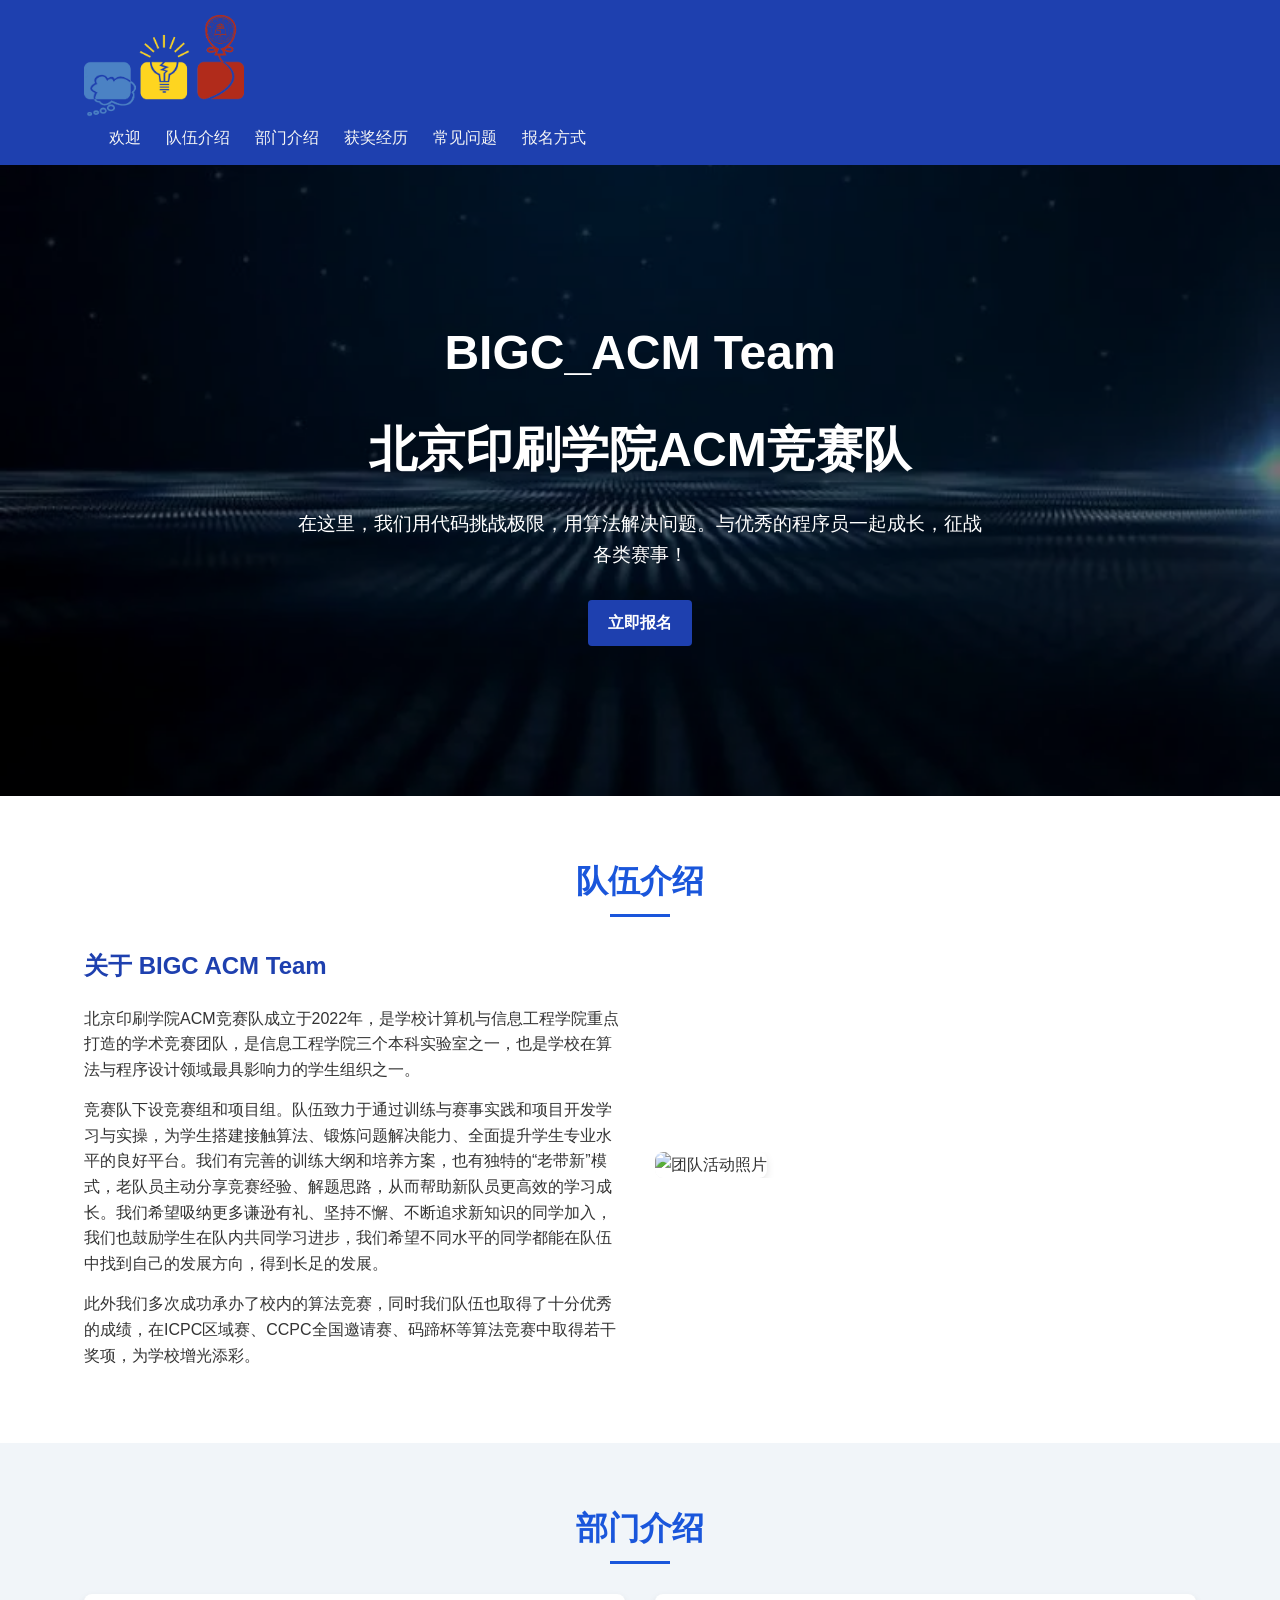
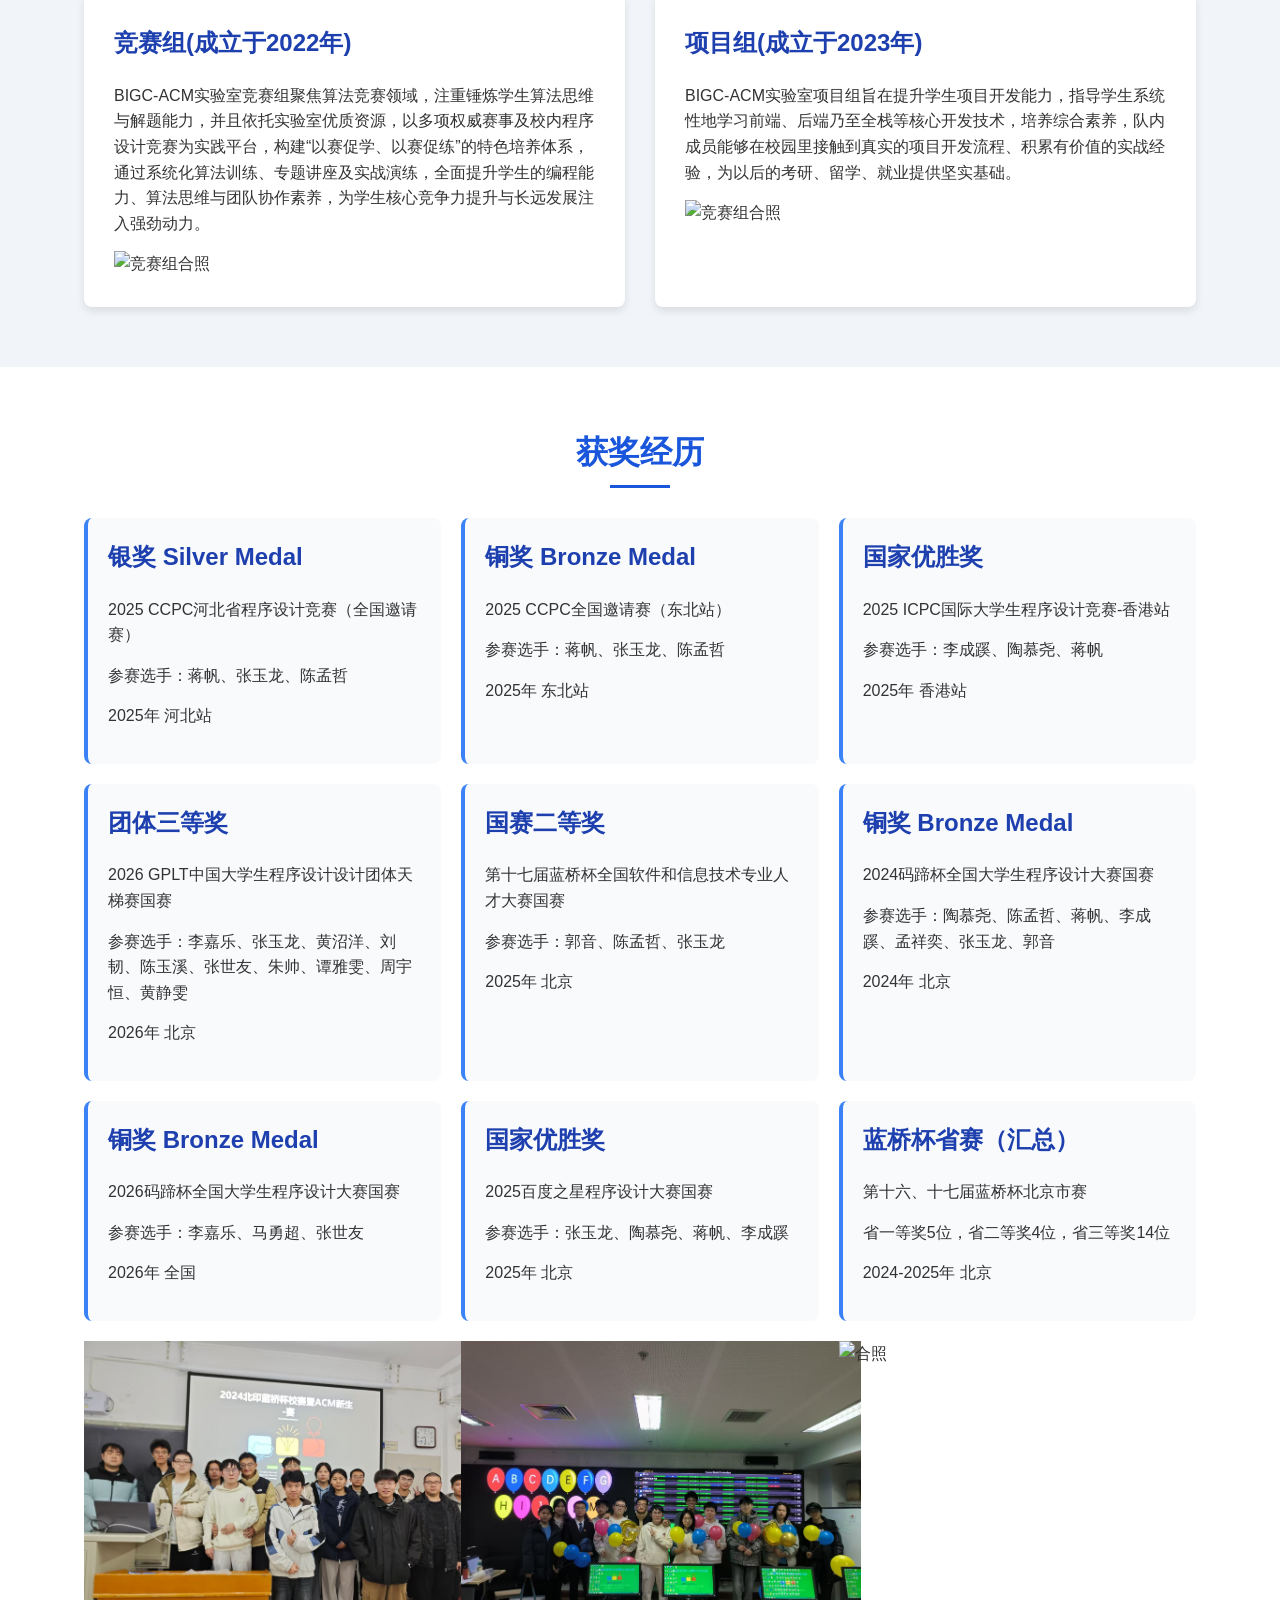
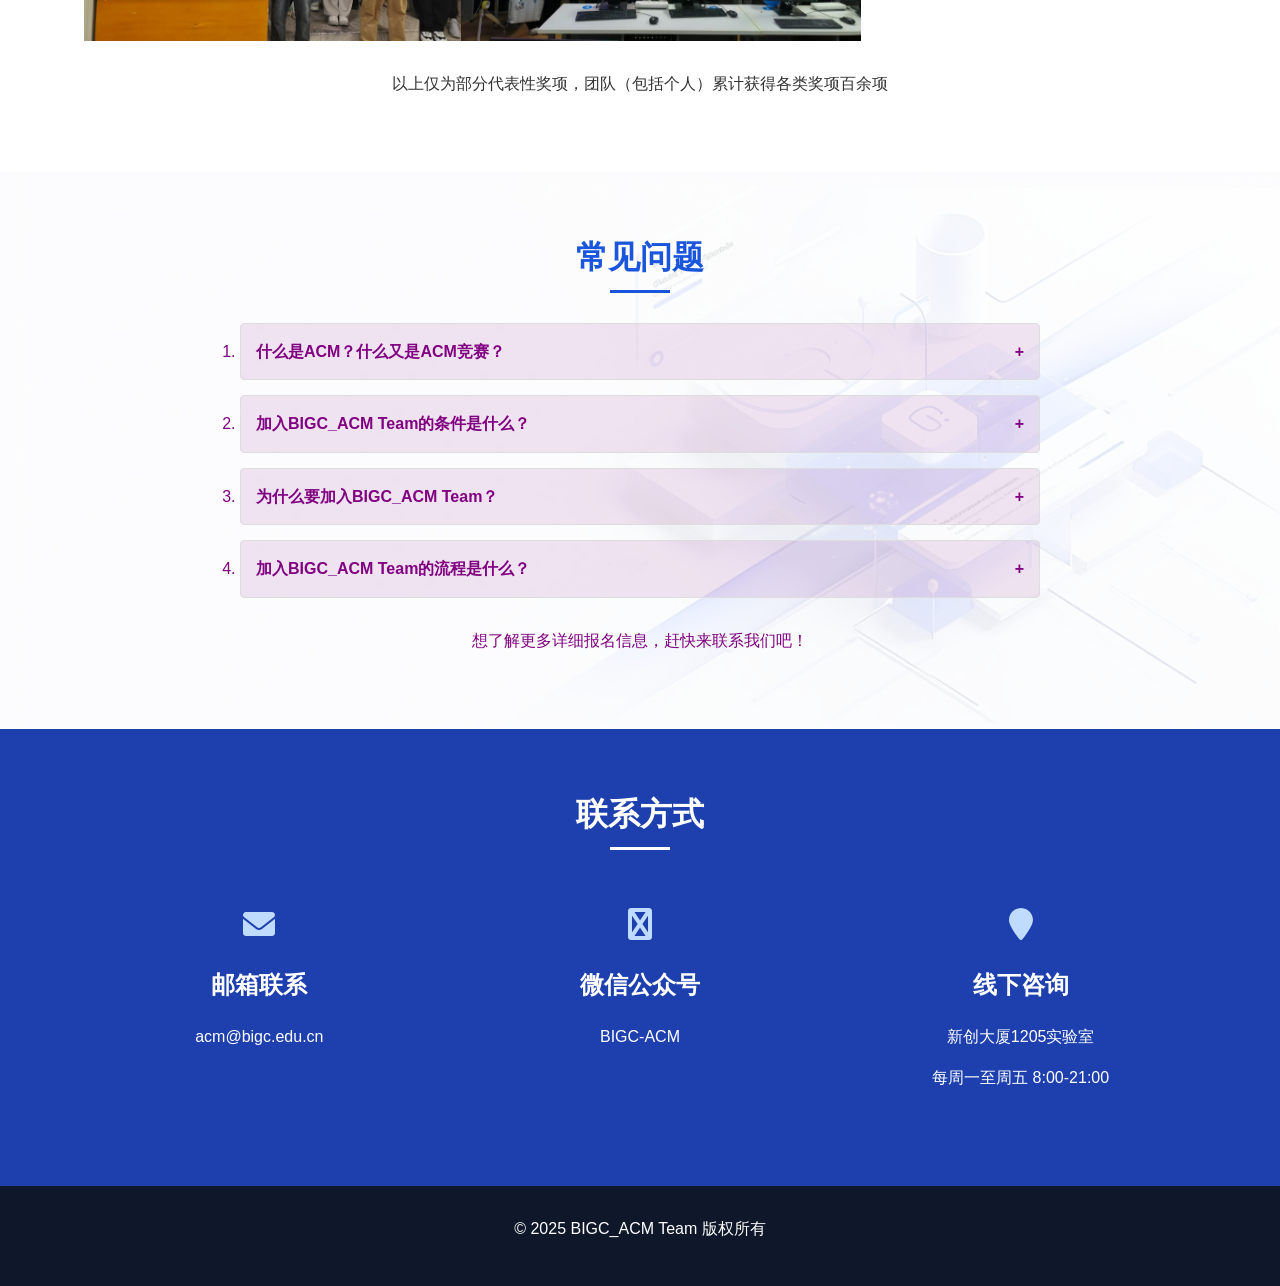
==== index.html @ 3d5ad18c "更新招新年份：2025改为2026" ====
<!DOCTYPE html>
<html>
<head>
    <meta charset="UTF-8">
    <meta name="viewport" content="width=device-width, initial-scale=1.0">
    <title>BIGC_ACM Team2026招新</title>
    <link rel="stylesheet" href="https://cdnjs.cloudflare.com/ajax/libs/font-awesome/6.0.0-beta3/css/all.min.css">
    <link rel="stylesheet" type="text/css" href="test.css">
</head>
<body>
    <nav>
        <div class="whole">
            <div class="logo"><img src="logo.png" alt="BIGC_ACM Team Logo" width="160"></div>
            <ul class="daohang">
                <li><a href="#shouye">欢迎</a></li>
                <li><a href="#about">队伍介绍</a></li>
                <li><a href="#teams">部门介绍</a></li>
                <li><a href="#awards">获奖经历</a></li>
                <li><a href="#questions">常见问题</a></li>
                <li><a href="#contact">报名方式</a></li>
            </ul>
        </div>
    </nav>
    <section id="shouye" class="shouye">
        <div class="whole">
            <h1>BIGC_ACM Team</h1>
            <h1>北京印刷学院ACM竞赛队</h1>
            <p>在这里，我们用代码挑战极限，用算法解决问题。与优秀的程序员一起成长，征战各类赛事！</p>
            <a href="#contact" class="btn">立即报名</a>
        </div>
    </section>
    <section id="about" class="about">
        <div class="whole">
            <h2>队伍介绍</h2>
            <div class="about-content">
                <div class="about-text">
                    <h3>关于 BIGC ACM Team</h3>
                    <p>北京印刷学院ACM竞赛队成立于2022年，是学校计算机与信息工程学院重点打造的学术竞赛团队，是信息工程学院三个本科实验室之一，也是学校在算法与程序设计领域最具影响力的学生组织之一。</p>
                    <p>竞赛队下设竞赛组和项目组。队伍致力于通过训练与赛事实践和项目开发学习与实操，为学生搭建接触算法、锻炼问题解决能力、全面提升学生专业水平的良好平台。我们有完善的训练大纲和培养方案，也有独特的“老带新”模式，老队员主动分享竞赛经验、解题思路，从而帮助新队员更高效的学习成长。我们希望吸纳更多谦逊有礼、坚持不懈、不断追求新知识的同学加入，我们也鼓励学生在队内共同学习进步，我们希望不同水平的同学都能在队伍中找到自己的发展方向，得到长足的发展。</p>
                    <p>此外我们多次成功承办了校内的算法竞赛，同时我们队伍也取得了十分优秀的成绩，在ICPC区域赛、CCPC全国邀请赛、码蹄杯等算法竞赛中取得若干奖项，为学校增光添彩。</p>
                </div>
                <div class="about-image">
                    <img src="全队合照02.jpg" alt="团队活动照片">
                </div>
            </div>
        </div>
    </section>
    <section id="teams" class="teams">
        <div class="whole">
            <h2>部门介绍</h2>
            <div class="dept-grid">
                <div class="dept-card">
                    <h3>竞赛组(成立于2022年)</h3>
                    <p>BIGC-ACM实验室竞赛组聚焦算法竞赛领域，注重锤炼学生算法思维与解题能力，并且依托实验室优质资源，以多项权威赛事及校内程序设计竞赛为实践平台，构建“以赛促学、以赛促练”的特色培养体系，通过系统化算法训练、专题讲座及实战演练，全面提升学生的编程能力、算法思维与团队协作素养，为学生核心竞争力提升与长远发展注入强劲动力。</p>
                    <img src="竞赛队.jpg" alt="竞赛组合照" width="500">
                </div>
                <div class="dept-card">
                    <h3>项目组(成立于2023年)</h3>
                    <p>BIGC-ACM实验室项目组旨在提升学生项目开发能力，指导学生系统性地学习前端、后端乃至全栈等核心开发技术，培养综合素养，队内成员能够在校园里接触到真实的项目开发流程、积累有价值的实战经验，为以后的考研、留学、就业提供坚实基础。</p>
                    <img src="项目组.jpg" alt="竞赛组合照" width="500">
                </div>
            </div>
        </div>
    </section>
    <section id="awards" class="awards">
        <div class="whole">
            <h2>获奖经历</h2>
            <div class="awards-list">
                <div class="award-item">
                    <h3>银奖 Silver Medal</h3>
                    <p>2025 CCPC河北省程序设计竞赛（全国邀请赛）</p>
                    <p>参赛选手：蒋帆、张玉龙、陈孟哲</p>
                    <p>2025年 河北站</p>
                </div>
                <div class="award-item">
                    <h3>铜奖 Bronze Medal</h3>
                    <p>2025 CCPC全国邀请赛（东北站）</p>
                    <p>参赛选手：蒋帆、张玉龙、陈孟哲</p>
                    <p>2025年 东北站</p>
                </div>
                <div class="award-item">
                    <h3>国家优胜奖</h3>
                    <p>2025 ICPC国际大学生程序设计竞赛-香港站</p>
                    <p>参赛选手：李成蹊、陶慕尧、蒋帆</p>
                    <p>2025年 香港站</p>
                </div>
                <div class="award-item">
                    <h3>团体三等奖</h3>
                    <p>2026 GPLT中国大学生程序设计设计团体天梯赛国赛</p>
                    <p>参赛选手：李嘉乐、张玉龙、黄沼洋、刘韧、陈玉溪、张世友、朱帅、谭雅雯、周宇恒、黄静雯</p>
                    <p>2026年 北京</p>
                </div>
                <div class="award-item">
                    <h3>国赛二等奖</h3>
                    <p>第十七届蓝桥杯全国软件和信息技术专业人才大赛国赛</p>
                    <p>参赛选手：郭音、陈孟哲、张玉龙</p>
                    <p>2025年 北京</p>
                </div>
                <div class="award-item">
                    <h3>铜奖 Bronze Medal</h3>
                    <p>2024码蹄杯全国大学生程序设计大赛国赛</p>
                    <p>参赛选手：陶慕尧、陈孟哲、蒋帆、李成蹊、孟祥奕、张玉龙、郭音</p>
                    <p>2024年 北京</p>
                </div>
                <div class="award-item">
                    <h3>铜奖 Bronze Medal</h3>
                    <p>2026码蹄杯全国大学生程序设计大赛国赛</p>
                    <p>参赛选手：李嘉乐、马勇超、张世友</p>
                    <p>2026年 全国</p>
                </div>
                <div class="award-item">
                    <h3>国家优胜奖</h3>
                    <p>2025百度之星程序设计大赛国赛</p>
                    <p>参赛选手：张玉龙、陶慕尧、蒋帆、李成蹊</p>
                    <p>2025年 北京</p>
                </div>
                <div class="award-item">
                    <h3>蓝桥杯省赛（汇总）</h3>
                    <p>第十六、十七届蓝桥杯北京市赛</p>
                    <p>省一等奖5位，省二等奖4位，省三等奖14位</p>
                    <p>2024-2025年 北京</p>
                </div>
                <img src="新生赛.jpg" alt="合照" width="400">
                <img src="校赛.jpg" alt="合照" width="400">
                <img src="蓝桥杯国赛.jpg" alt="合照" width="400">
            </div>
            <p style="text-align: center; margin-top: 30px;">以上仅为部分代表性奖项，团队（包括个人）累计获得各类奖项百余项</p>
        </div>
    </section>
    <section id="questions" class="questions">
        <div class="whole">
            <h2>常见问题</h2>
            <div class="qlist">
                <ol>
                    <li>
                        <details>
                            <summary>什么是ACM？什么又是ACM竞赛？</summary>
                            <p>全称为ACM国际大学生程序设计竞赛，有着计算机的奥林匹克大赛、天赋怪学霸算法PK大赛、大学最高级别脑力运转大赛的美称，它是目前计算机领域最具影响力的比赛之一，受众多大厂青睐，对考研、就业等方面都有着重大帮助。</p>
                            <p>在大学中，因其含金量、认可度等非常之高，故而在大学生名企就业、保研、留学等方面都有着极大的帮助。ACM也因其独有的比赛趣味也在今天的高校中也得到了广泛的推广，许多大学生都为之着迷、甚至大学四年都为之献身。足以说明ACM的魅力所在.可以这么说，就目前而言，若提到大学生程序竞赛最权威的一项赛事，一定非ACM莫属！</p>
                        </details>
                    </li>
                    <li>
                        <details>
                            <summary>加入BIGC_ACM Team的条件是什么？</summary>
                            <ul>
                                <li>对编程有浓厚兴趣</li>
                                <li>具备良好的学习能力</li>
                                <li>有团队合作精神</li>
                                <li>每周能保证一定的时间投入</li>
                                <li>有毅力，能坚持学习</li>
                                <li><strong>零基础同学也可以申请</strong>，我们会提供系统的培训和指导。</li>
                            </ul>
                        </details>
                    </li>
                    <li>
                        <details>
                            <summary>为什么要加入BIGC_ACM Team？</summary>
                            <p>学校的培养方案往往难以跟上日新月异的行业实践需求，与实践生产开发环境存在脱节，只会跟着学校任务走的计算机本科生在毕业后找不到工作的可能性高达70%，无论是在实验室的竞赛组还是项目组，根据队内提供的良好的学习环境、资源以及学长学姐们传授的丰富的经验，你能够花最少的时间获得最多的知识，在此期间获得的奖项或者开发的项目对未来的考研、就业都是一个加分项。</p>
                        </details>
                    </li>
                    <li>
                        <details>
                            <summary>加入BIGC_ACM Team的流程是什么？</summary>
                            <p>我们将通过筛选的方式择优录取，具体有以下环节：</p>
                            <ul>
                                <li>面试：面试官会询问一些基本信息，同时需要思考一道面试题，有思路的为优，通过面试的同学将进行为期大概两个月的培训</li>
                                <li>培训：两个月的培训后将组织一次校级比赛，根据比赛结果择优录取</li>
                                <li>录取：若顺利通过上面两个阶段，恭喜你成为北京印刷学院ACM集训队大家庭的一员</li>
                            <ul>
                        </details>
                    </li>
                </ol>
                <p style="text-align: center; margin-top: 30px;">想了解更多详细报名信息，赶快来联系我们吧！</p>
            </div>
        </div>
    </section>
    <section id="contact" class="contact">
        <div class="container whole">
            <h2>联系方式</h2>
            <div class="contact-grid">
                <div class="contact-item">
                    <div class="contact-icon">
                        <i class="fa fa-envelope"></i>
                    </div>
                    <h3>邮箱联系</h3>
                    <p>acm@bigc.edu.cn</p>
                </div>
                
                <div class="contact-item">
                    <div class="contact-icon">
                        <i class="fa fa-weixin"></i>
                    </div>
                    <h3>微信公众号</h3>
                    <p>BIGC-ACM</p>
                </div>
                
                <div class="contact-item">
                    <div class="contact-icon">
                        <i class="fa fa-map-marker"></i>
                    </div>
                    <h3>线下咨询</h3>
                    <p>新创大厦1205实验室</p>
                    <p>每周一至周五 8:00-21:00</p>
                </div>
            </div>
        </div>
    </section>
    <footer>
        <div class="whole">
            <p>&copy; 2025 BIGC_ACM Team 版权所有</p>
        </div>
    </footer>
    <script>
        document.addEventListener('DOMContentLoaded', function() {
            const sections = document.querySelectorAll('section');
            const nav = document.querySelector('nav');
            
            function checkScroll() {
                const triggerBottom = window.innerHeight * 0.8;
                
                sections.forEach(section => {
                    const sectionTop = section.getBoundingClientRect().top;
                    if (sectionTop < triggerBottom) {
                        section.classList.add('visible');
                    }
                });
                
                if (window.scrollY > 50) {
                    nav.classList.add('scrolled');
                } else {
                    nav.classList.remove('scrolled');
                }
            }
            
            window.addEventListener('scroll', checkScroll);
            checkScroll();
            
            document.querySelectorAll('a[href^="#"]').forEach(anchor => {
                anchor.addEventListener('click', function (e) {
                    e.preventDefault();
                    document.querySelector(this.getAttribute('href')).scrollIntoView({
                        behavior: 'smooth'
                    });
                });
            });
        });
    </script>
</body>
</html>
---- test.css ----
* {
            margin: 0;
            padding: 0;
            box-sizing: border-box;
            font-family: 'Arial', sans-serif;
        }
        body {
            line-height: 1.6;
            color: #333;
            background-color: #F5F5DC;
            scroll-behavior: smooth;
        }
        .whole {
            width: 90%;
            margin: 0 auto;
            padding: 0 20px;
        }
        section {
            padding: 60px 0;
            transition: opacity 0.6s ease-out, transform 0.6s ease-out;
            opacity: 0;
            transform: translateY(20px);
        }
        section.visible {
            opacity: 1;
            transform: translateY(0);
        }
        h2 {
            text-align: center;
            margin-bottom: 40px;
            color: #1a56db;
            font-size: 2rem;
            position: relative;
            display: inline-block;
            left: 50%;
            transform: translateX(-50%);
        }
        h2::after {
            content: '';
            position: absolute;
            bottom: -10px;
            left: 50%;
            transform: translateX(-50%);
            width: 60px;
            height: 3px;
            background-color: #1a56db;
            transition: width 0.3s ease;
        }
        h2:hover::after {
            width: 100px;
        }
        h3 {
            margin-bottom: 20px;
            color: #1e40af;
            font-size: 1.5rem;
            transition: color 0.3s ease;
        }
        h3:hover {
            color: #3b82f6;
        }
        p {
            margin-bottom: 15px;
        }
        .daohang {
            display: flex;
            list-style: none;
        }
        .daohang li {
            margin-left: 25px;
            position: relative;
        }
        .daohang a {
            color: whitesmoke;
            text-decoration: none;
            transition: color 0.3s;
            padding: 5px 0;
        }
        .daohang a:hover {
            color: #bfdbfe;
        }
        .daohang a::after {
            content: '';
            position: absolute;
            width: 0;
            height: 2px;
            bottom: 0;
            left: 0;
            background-color: #bfdbfe;
            transition: width 0.3s ease;
        }
        .daohang a:hover::after {
            width: 100%;
        }
        nav {
            background-color: #1e40af;
            color: white;
            padding: 15px 0;
            position: sticky;
            top: 0;
            z-index: 100;
            transition: background-color 0.3s ease, padding 0.3s ease, box-shadow 0.3s ease;
        }
        nav.scrolled {
            background-color: #1a365d;
            padding: 10px 0;
            box-shadow: 0 2px 10px rgba(0,0,0,0.1);
        }
        .shouye {
            background-image: url("首页.jpg");
            background-repeat: no-repeat;
            background-size: cover;
            background-position: center;
            color: white;
            text-align: center;
            padding: 150px 0;
            position: relative;
            opacity: 1;
            transform: none;
        }
        .shouye::before {
            content: '';
            position: absolute;
            top: 0;
            left: 0;
            width: 100%;
            height: 100%;
            background-color: rgba(0,0,0,0.5);
            z-index: 1;
        }
        .shouye > div {
            position: relative;
            z-index: 2;
        }
        .shouye h1 {
            font-size: 3rem;
            margin-bottom: 20px;
            transform: translateY(20px);
            opacity: 0;
            animation: fadeUp 1s forwards 0.3s;
        }
        .shouye p {
            font-size: 1.2rem;
            max-width: 700px;
            margin: 0 auto 30px;
            transform: translateY(20px);
            opacity: 0;
            animation: fadeUp 1s forwards 0.6s;
        }
        .about {
            background-color: white;
        }
        .about-content {
            display: flex;
            flex-wrap: wrap;
            gap: 30px;
            align-items: center;
        }
        .about-text {
            flex: 1;
            min-width: 300px;
        }
        .about-image {
            flex: 1;
            min-width: 300px;
            overflow: hidden;
            border-radius: 8px;
        }
        .about-image img {
            width: 100%;
            border-radius: 8px;
            box-shadow: 0 4px 8px rgba(0,0,0,0.1);
            transition: transform 0.5s ease;
        }
        .about-image:hover img {
            transform: scale(1.05);
        }
        .teams {
            background-color: #f1f5f9;
        }
        .dept-grid {
            display: grid;
            grid-template-columns: repeat(auto-fit, minmax(300px, 1fr));
            gap: 30px;
        }
        .dept-card {
            background-color: white;
            padding: 30px;
            border-radius: 8px;
            box-shadow: 0 4px 8px rgba(0,0,0,0.1);
            transition: transform 0.3s ease, box-shadow 0.3s ease;
            position: relative;
            overflow: hidden;
        }
        .dept-card::before {
            content: '';
            position: absolute;
            top: 0;
            left: 0;
            width: 100%;
            height: 4px;
            background-color: #1e40af;
            transform: scaleX(0);
            transition: transform 0.3s ease;
        }
        .dept-card:hover {
            transform: translateY(-10px);
            box-shadow: 0 12px 20px rgba(0,0,0,0.15);
        }
        .dept-card:hover::before {
            transform: scaleX(1);
        }
        .dept-icon {
            font-size: 2rem;
            color: #1e40af;
            margin-bottom: 15px;
        }
        .awards {
            background-color: white;
        }
        .awards-list {
            display: grid;
            grid-template-columns: repeat(auto-fit, minmax(300px, 1fr));
            gap: 20px;
        }
        .award-item {
            background-color: #f8fafc;
            padding: 20px;
            border-radius: 8px;
            border-left: 4px solid #3b82f6;
            transition: transform 0.3s ease, box-shadow 0.3s ease;
        }
        .award-item:hover {
            transform: translateX(10px);
            box-shadow: 0 4px 12px rgba(0,0,0,0.1);
        }
        .questions {
            background-image: url("背景2.jpg");
            background-repeat: no-repeat;
            background-size: cover;
            background-position: center;
            position: relative;
        }
        .questions::before {
            content: '';
            position: absolute;
            top: 0;
            left: 0;
            width: 100%;
            height: 100%;
            background-color: rgba(255,255,255,0.85);
            z-index: 1;
        }
        .questions > div {
            position: relative;
            z-index: 2;
        }
        .qlist {
            color: purple;
            max-width: 800px;
            margin: 0 auto;
        }
        details {
            margin-bottom: 15px;
            border: 1px solid #ddd;
            border-radius: 4px;
            overflow: hidden;
            transition: box-shadow 0.3s ease;
        }
        details:hover {
            box-shadow: 0 2px 8px rgba(0,0,0,0.1);
        }
        summary {
            padding: 15px;
            background-color: rgba(128,0,128,0.1);
            cursor: pointer;
            font-weight: bold;
            transition: background-color 0.3s ease;
            position: relative;
            list-style: none;
        }
        summary:hover {
            background-color: rgba(128,0,128,0.2);
        }
        summary::after {
            content: '+';
            position: absolute;
            right: 15px;
            transition: transform 0.3s ease;
        }
        details[open] summary::after {
            transform: rotate(45deg);
        }
        details p, details ul {
            padding: 15px;
            background-color: rgba(255,255,255,0.9);
        }
        .contact {
            background-color: #1e40af;
            color: white;
        }
        .contact h2 {
            color: white;
        }
        .contact h2::after {
            background-color: white;
        }
        .contact h3 {
            color: white;
        }
        .contact-grid {
            display: grid;
            grid-template-columns: repeat(auto-fit, minmax(250px, 1fr));
            gap: 30px;
            text-align: center;
        }
        .contact-item {
            padding: 20px;
            transition: transform 0.3s ease;
        }
        .contact-item:hover {
            transform: scale(1.05);
        }
        .contact-icon {
            font-size: 2rem;
            margin-bottom: 15px;
            color: #bfdbfe;
            transition: transform 0.3s ease;
        }
        .contact-item:hover .contact-icon {
            transform: translateY(-10px);
        }
        footer {
            background-color: #0f172a;
            color: white;
            text-align: center;
            padding: 30px 0;
            transition: background-color 0.3s ease;
        }
        footer:hover {
            background-color: #1e293b;
        }
        .btn {
            display: inline-block;
            background-color: #1e40af;
            color: white;
            padding: 10px 20px;
            border-radius: 4px;
            text-decoration: none;
            transition: background-color 0.3s ease, transform 0.3s ease, box-shadow 0.3s ease;
            font-weight: bold;
            transform: translateY(20px);
            opacity: 0;
            animation: fadeUp 1s forwards 0.9s;
        }
        .btn:hover {
            background-color: #3b82f6;
            transform: translateY(-3px);
            box-shadow: 0 4px 8px rgba(0,0,0,0.2);
        }
        @keyframes fadeUp {
            to {
                transform: translateY(0);
                opacity: 1;
            }
        }
        .logo {
            display: inline-block;
            transition: transform 0.3s ease;
        }
        .logo:hover {
            transform: scale(1.05);
        }
        .logo img {
            transition: filter 0.3s ease;
        }
        .logo:hover img {
            filter: brightness(1.1);
        }
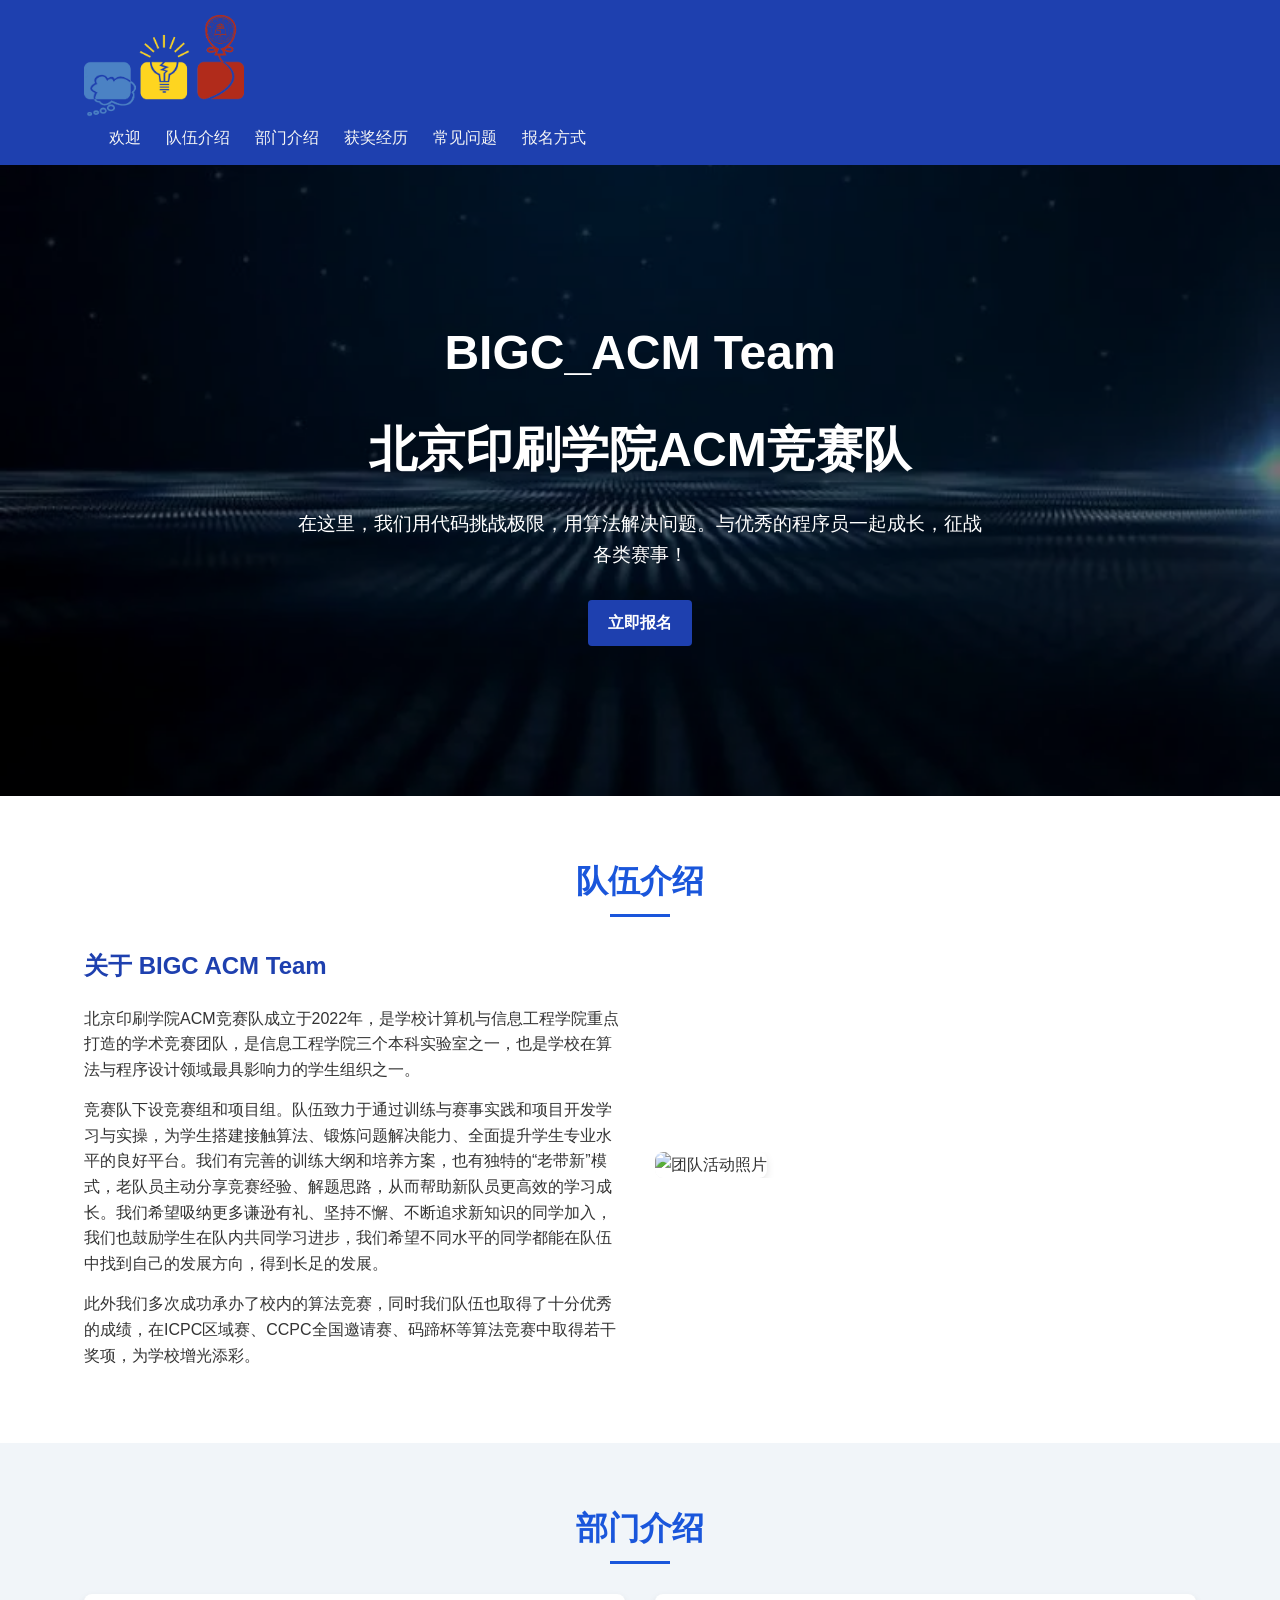
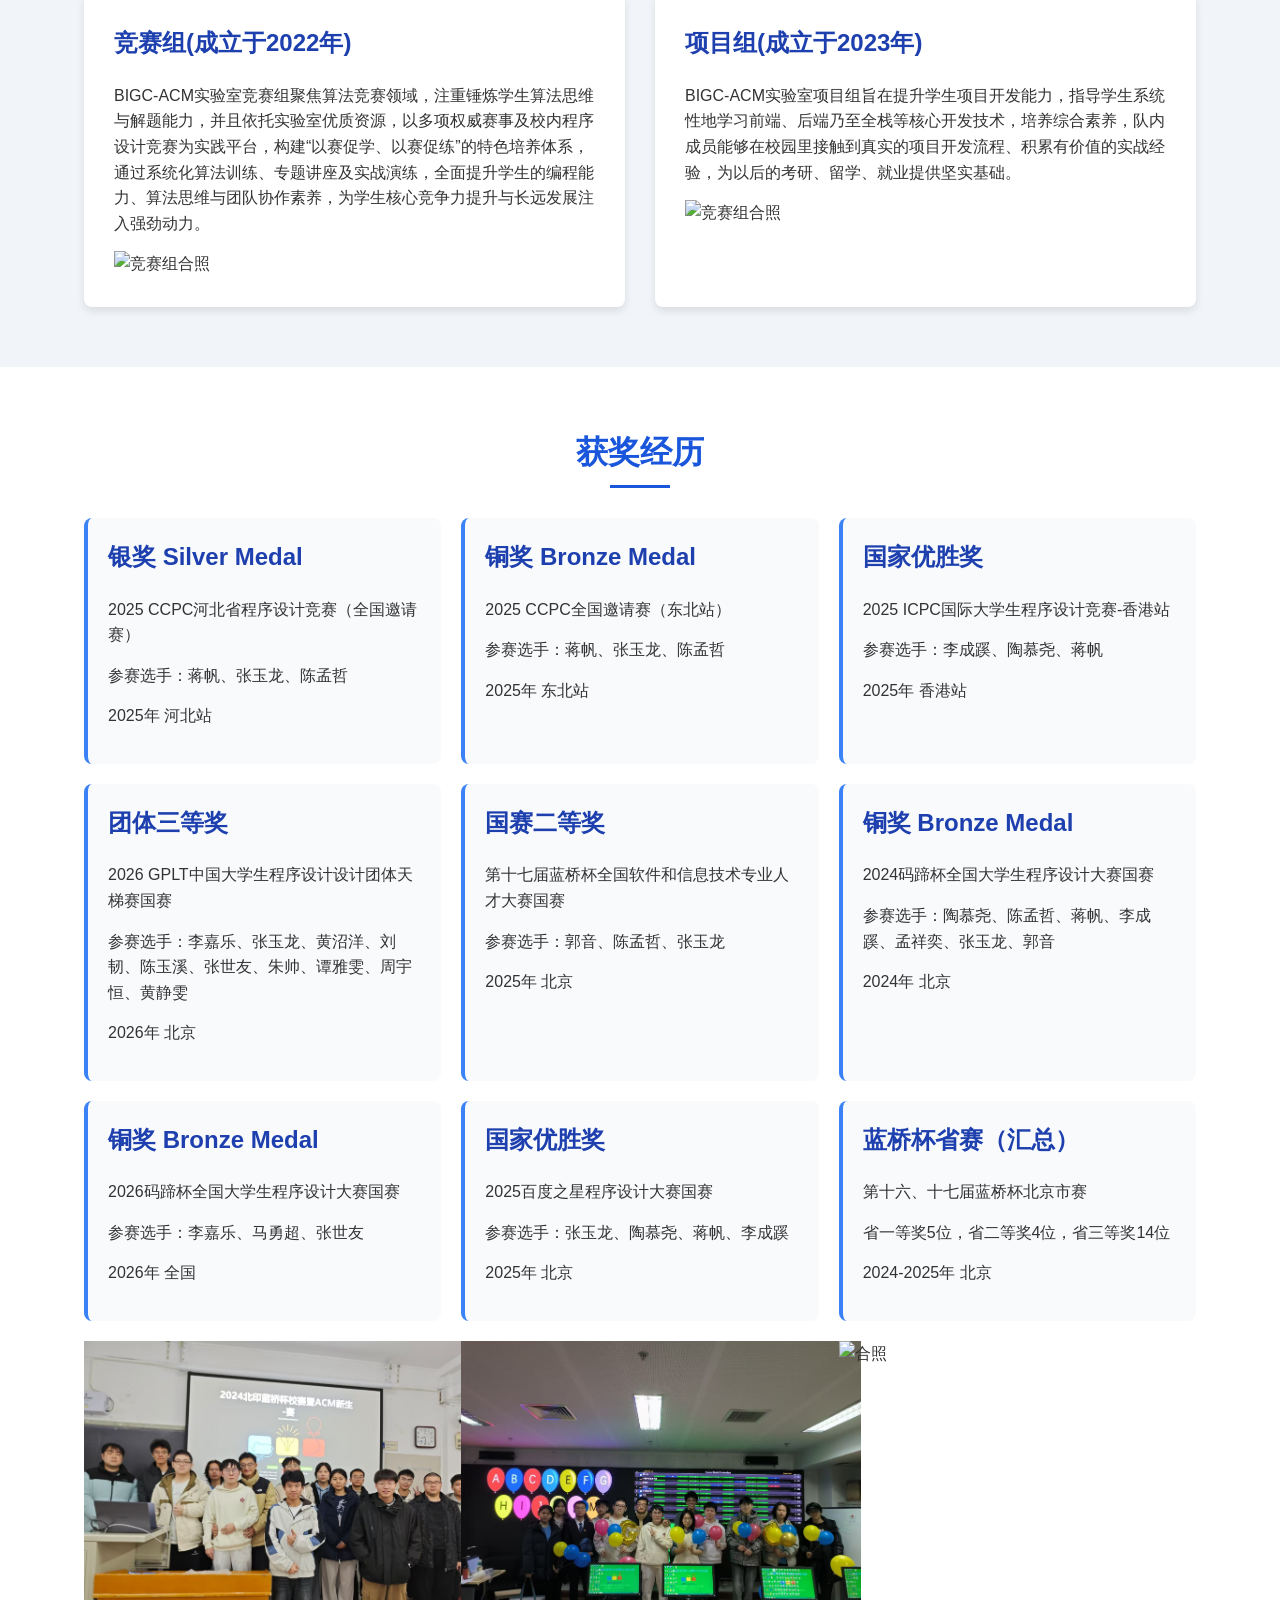
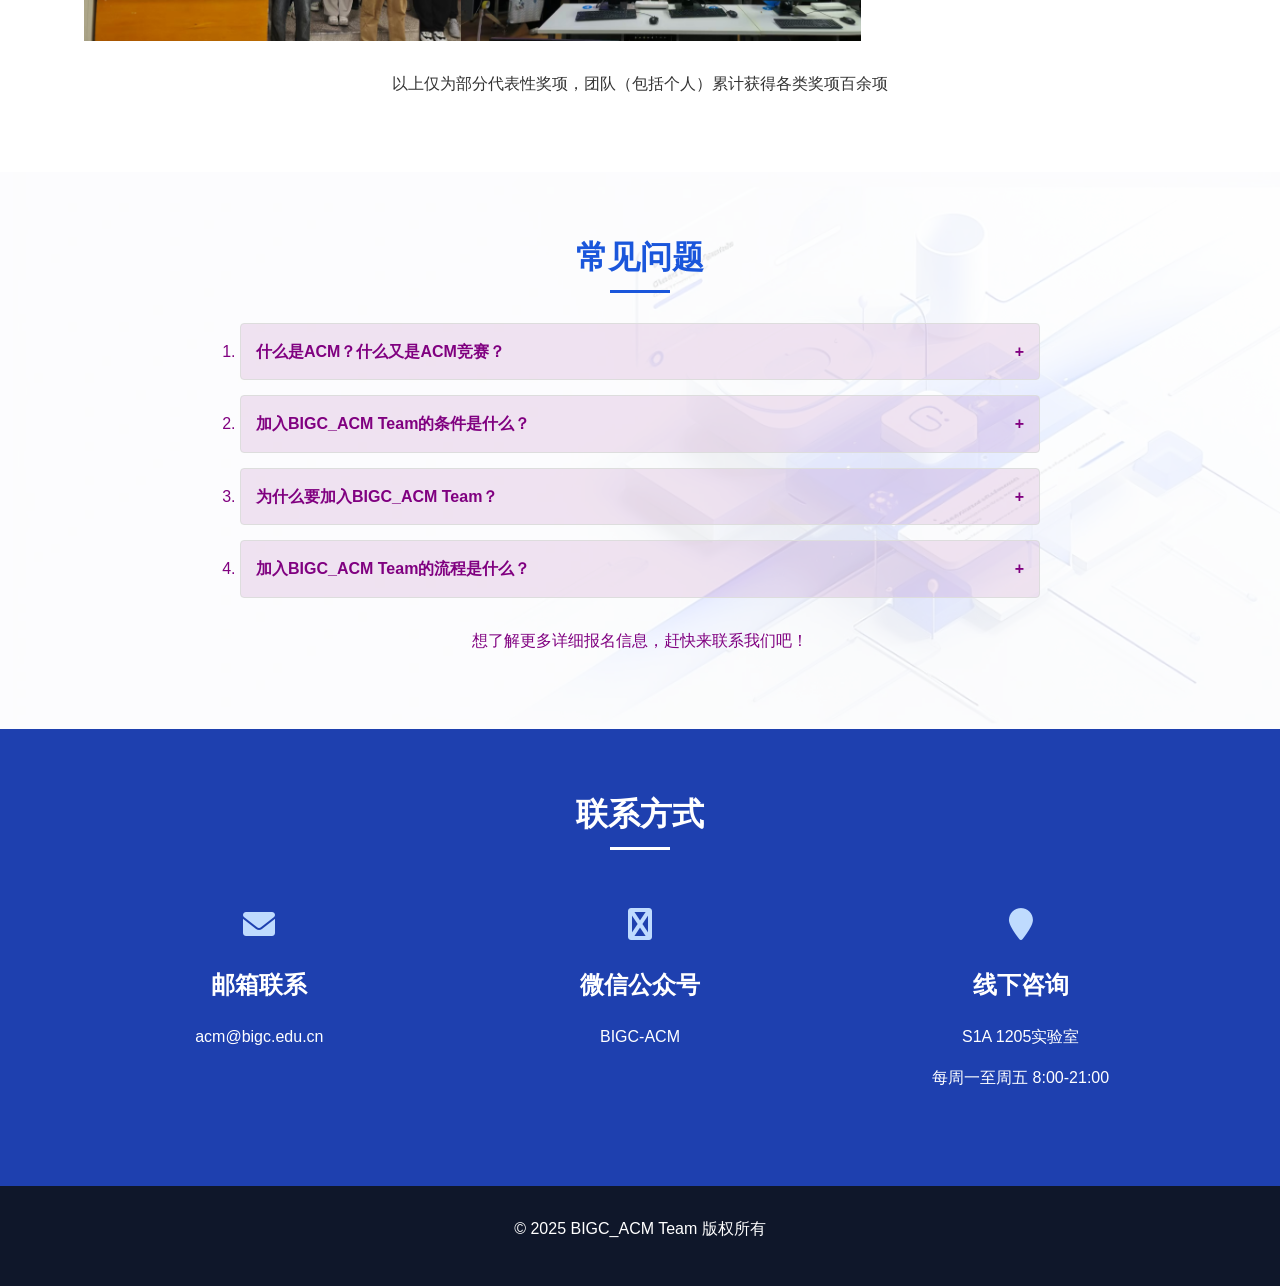
==== commit a0f6b068: "更新实验室地址：S1A 1205" ====
--- a/index.html
+++ b/index.html
@@ -199,7 +199,7 @@
                         <i class="fa fa-map-marker"></i>
                     </div>
                     <h3>线下咨询</h3>
-                    <p>新创大厦1205实验室</p>
+                    <p>S1A 1205实验室</p>
                     <p>每周一至周五 8:00-21:00</p>
                 </div>
             </div>
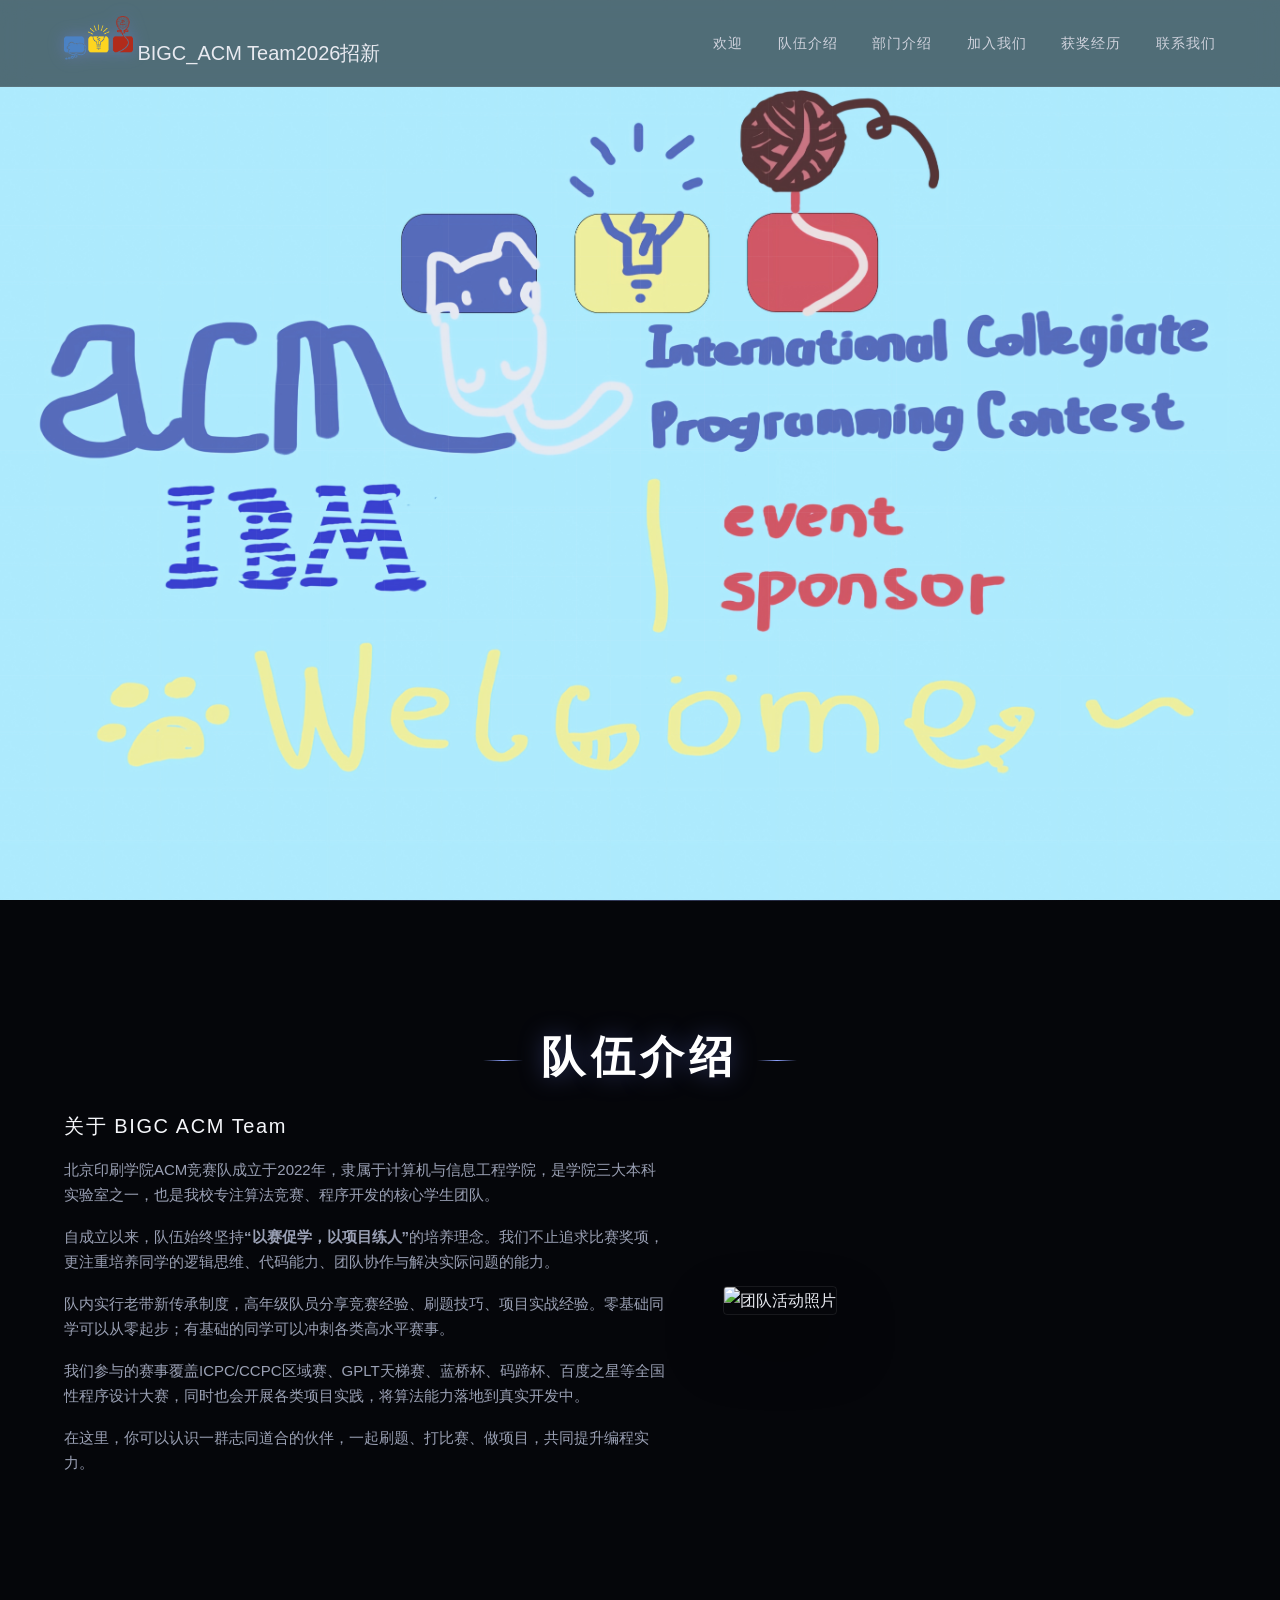
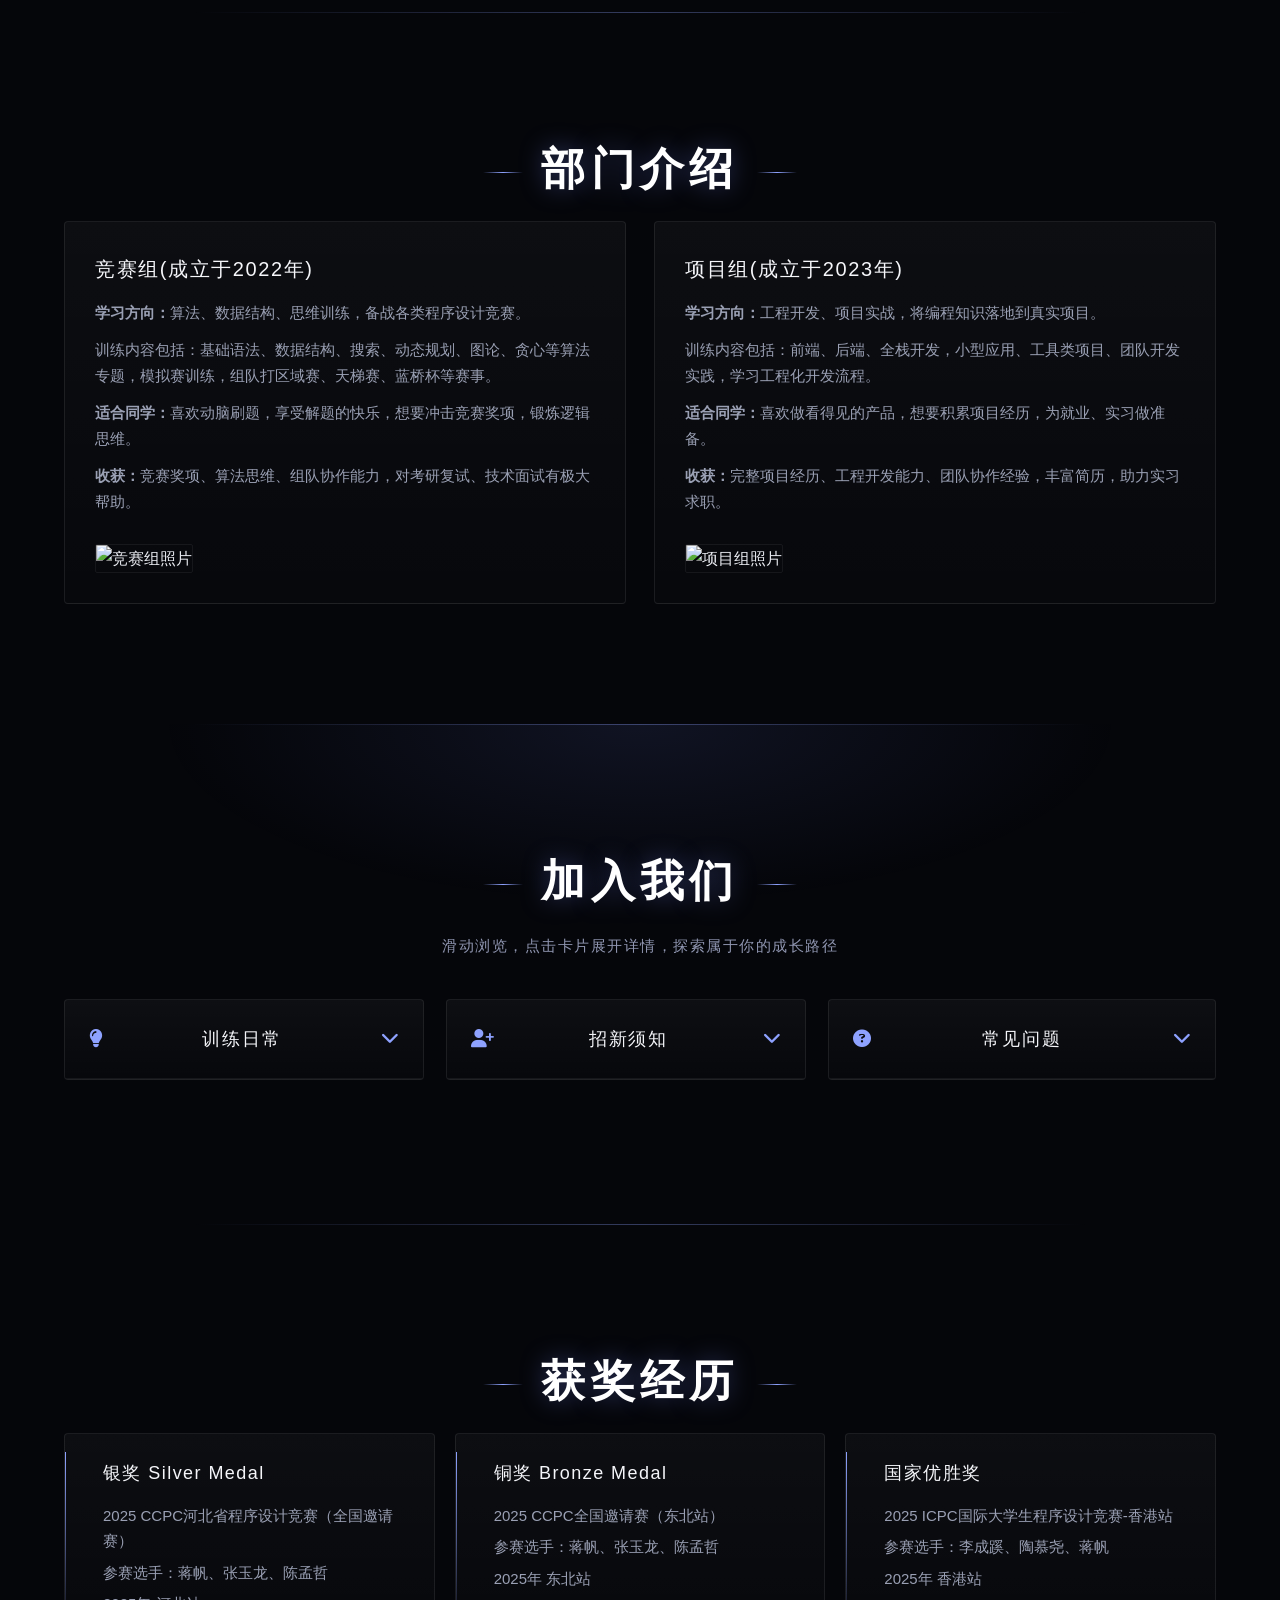
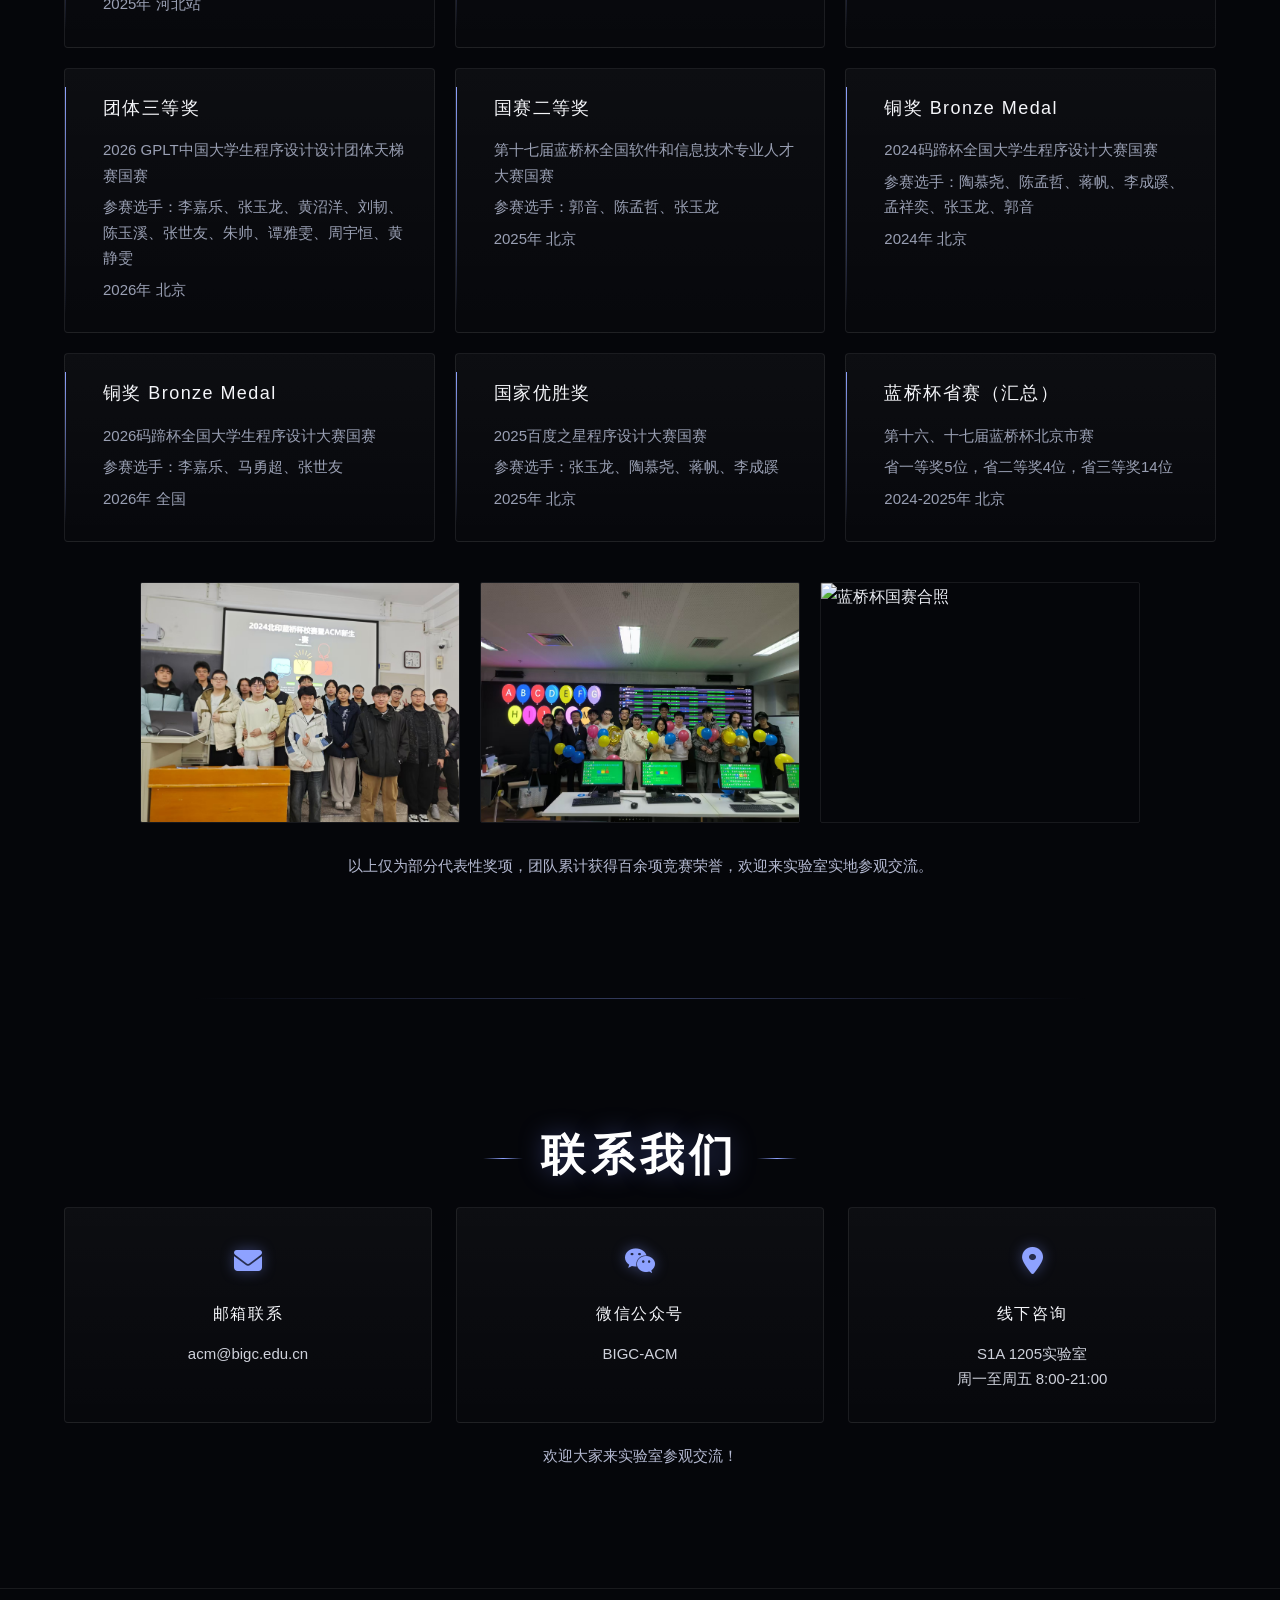
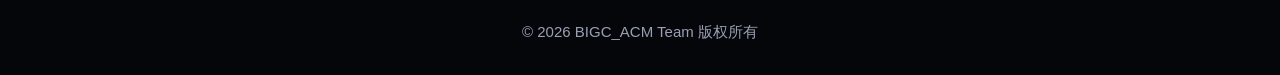
==== commit 845f6286: "docx:更改主文件名为index.html" ====
--- a/index.html
+++ b/index.html
@@ -1,249 +1,324 @@
-<!DOCTYPE html>
-<html>
-<head>
-    <meta charset="UTF-8">
-    <meta name="viewport" content="width=device-width, initial-scale=1.0">
-    <title>BIGC_ACM Team2026招新</title>
-    <link rel="stylesheet" href="https://cdnjs.cloudflare.com/ajax/libs/font-awesome/6.0.0-beta3/css/all.min.css">
-    <link rel="stylesheet" type="text/css" href="test.css">
-</head>
-<body>
-    <nav>
-        <div class="whole">
-            <div class="logo"><img src="logo.png" alt="BIGC_ACM Team Logo" width="160"></div>
-            <ul class="daohang">
-                <li><a href="#shouye">欢迎</a></li>
-                <li><a href="#about">队伍介绍</a></li>
-                <li><a href="#teams">部门介绍</a></li>
-                <li><a href="#awards">获奖经历</a></li>
-                <li><a href="#questions">常见问题</a></li>
-                <li><a href="#contact">报名方式</a></li>
-            </ul>
-        </div>
-    </nav>
-    <section id="shouye" class="shouye">
-        <div class="whole">
-            <h1>BIGC_ACM Team</h1>
-            <h1>北京印刷学院ACM竞赛队</h1>
-            <p>在这里，我们用代码挑战极限，用算法解决问题。与优秀的程序员一起成长，征战各类赛事！</p>
-            <a href="#contact" class="btn">立即报名</a>
-        </div>
-    </section>
-    <section id="about" class="about">
-        <div class="whole">
-            <h2>队伍介绍</h2>
-            <div class="about-content">
-                <div class="about-text">
-                    <h3>关于 BIGC ACM Team</h3>
-                    <p>北京印刷学院ACM竞赛队成立于2022年，是学校计算机与信息工程学院重点打造的学术竞赛团队，是信息工程学院三个本科实验室之一，也是学校在算法与程序设计领域最具影响力的学生组织之一。</p>
-                    <p>竞赛队下设竞赛组和项目组。队伍致力于通过训练与赛事实践和项目开发学习与实操，为学生搭建接触算法、锻炼问题解决能力、全面提升学生专业水平的良好平台。我们有完善的训练大纲和培养方案，也有独特的“老带新”模式，老队员主动分享竞赛经验、解题思路，从而帮助新队员更高效的学习成长。我们希望吸纳更多谦逊有礼、坚持不懈、不断追求新知识的同学加入，我们也鼓励学生在队内共同学习进步，我们希望不同水平的同学都能在队伍中找到自己的发展方向，得到长足的发展。</p>
-                    <p>此外我们多次成功承办了校内的算法竞赛，同时我们队伍也取得了十分优秀的成绩，在ICPC区域赛、CCPC全国邀请赛、码蹄杯等算法竞赛中取得若干奖项，为学校增光添彩。</p>
-                </div>
-                <div class="about-image">
-                    <img src="全队合照02.jpg" alt="团队活动照片">
-                </div>
-            </div>
-        </div>
-    </section>
-    <section id="teams" class="teams">
-        <div class="whole">
-            <h2>部门介绍</h2>
-            <div class="dept-grid">
-                <div class="dept-card">
-                    <h3>竞赛组(成立于2022年)</h3>
-                    <p>BIGC-ACM实验室竞赛组聚焦算法竞赛领域，注重锤炼学生算法思维与解题能力，并且依托实验室优质资源，以多项权威赛事及校内程序设计竞赛为实践平台，构建“以赛促学、以赛促练”的特色培养体系，通过系统化算法训练、专题讲座及实战演练，全面提升学生的编程能力、算法思维与团队协作素养，为学生核心竞争力提升与长远发展注入强劲动力。</p>
-                    <img src="竞赛队.jpg" alt="竞赛组合照" width="500">
-                </div>
-                <div class="dept-card">
-                    <h3>项目组(成立于2023年)</h3>
-                    <p>BIGC-ACM实验室项目组旨在提升学生项目开发能力，指导学生系统性地学习前端、后端乃至全栈等核心开发技术，培养综合素养，队内成员能够在校园里接触到真实的项目开发流程、积累有价值的实战经验，为以后的考研、留学、就业提供坚实基础。</p>
-                    <img src="项目组.jpg" alt="竞赛组合照" width="500">
-                </div>
-            </div>
-        </div>
-    </section>
-    <section id="awards" class="awards">
-        <div class="whole">
-            <h2>获奖经历</h2>
-            <div class="awards-list">
-                <div class="award-item">
-                    <h3>银奖 Silver Medal</h3>
-                    <p>2025 CCPC河北省程序设计竞赛（全国邀请赛）</p>
-                    <p>参赛选手：蒋帆、张玉龙、陈孟哲</p>
-                    <p>2025年 河北站</p>
-                </div>
-                <div class="award-item">
-                    <h3>铜奖 Bronze Medal</h3>
-                    <p>2025 CCPC全国邀请赛（东北站）</p>
-                    <p>参赛选手：蒋帆、张玉龙、陈孟哲</p>
-                    <p>2025年 东北站</p>
-                </div>
-                <div class="award-item">
-                    <h3>国家优胜奖</h3>
-                    <p>2025 ICPC国际大学生程序设计竞赛-香港站</p>
-                    <p>参赛选手：李成蹊、陶慕尧、蒋帆</p>
-                    <p>2025年 香港站</p>
-                </div>
-                <div class="award-item">
-                    <h3>团体三等奖</h3>
-                    <p>2026 GPLT中国大学生程序设计设计团体天梯赛国赛</p>
-                    <p>参赛选手：李嘉乐、张玉龙、黄沼洋、刘韧、陈玉溪、张世友、朱帅、谭雅雯、周宇恒、黄静雯</p>
-                    <p>2026年 北京</p>
-                </div>
-                <div class="award-item">
-                    <h3>国赛二等奖</h3>
-                    <p>第十七届蓝桥杯全国软件和信息技术专业人才大赛国赛</p>
-                    <p>参赛选手：郭音、陈孟哲、张玉龙</p>
-                    <p>2025年 北京</p>
-                </div>
-                <div class="award-item">
-                    <h3>铜奖 Bronze Medal</h3>
-                    <p>2024码蹄杯全国大学生程序设计大赛国赛</p>
-                    <p>参赛选手：陶慕尧、陈孟哲、蒋帆、李成蹊、孟祥奕、张玉龙、郭音</p>
-                    <p>2024年 北京</p>
-                </div>
-                <div class="award-item">
-                    <h3>铜奖 Bronze Medal</h3>
-                    <p>2026码蹄杯全国大学生程序设计大赛国赛</p>
-                    <p>参赛选手：李嘉乐、马勇超、张世友</p>
-                    <p>2026年 全国</p>
-                </div>
-                <div class="award-item">
-                    <h3>国家优胜奖</h3>
-                    <p>2025百度之星程序设计大赛国赛</p>
-                    <p>参赛选手：张玉龙、陶慕尧、蒋帆、李成蹊</p>
-                    <p>2025年 北京</p>
-                </div>
-                <div class="award-item">
-                    <h3>蓝桥杯省赛（汇总）</h3>
-                    <p>第十六、十七届蓝桥杯北京市赛</p>
-                    <p>省一等奖5位，省二等奖4位，省三等奖14位</p>
-                    <p>2024-2025年 北京</p>
-                </div>
-                <img src="新生赛.jpg" alt="合照" width="400">
-                <img src="校赛.jpg" alt="合照" width="400">
-                <img src="蓝桥杯国赛.jpg" alt="合照" width="400">
-            </div>
-            <p style="text-align: center; margin-top: 30px;">以上仅为部分代表性奖项，团队（包括个人）累计获得各类奖项百余项</p>
-        </div>
-    </section>
-    <section id="questions" class="questions">
-        <div class="whole">
-            <h2>常见问题</h2>
-            <div class="qlist">
-                <ol>
-                    <li>
-                        <details>
-                            <summary>什么是ACM？什么又是ACM竞赛？</summary>
-                            <p>全称为ACM国际大学生程序设计竞赛，有着计算机的奥林匹克大赛、天赋怪学霸算法PK大赛、大学最高级别脑力运转大赛的美称，它是目前计算机领域最具影响力的比赛之一，受众多大厂青睐，对考研、就业等方面都有着重大帮助。</p>
-                            <p>在大学中，因其含金量、认可度等非常之高，故而在大学生名企就业、保研、留学等方面都有着极大的帮助。ACM也因其独有的比赛趣味也在今天的高校中也得到了广泛的推广，许多大学生都为之着迷、甚至大学四年都为之献身。足以说明ACM的魅力所在.可以这么说，就目前而言，若提到大学生程序竞赛最权威的一项赛事，一定非ACM莫属！</p>
-                        </details>
-                    </li>
-                    <li>
-                        <details>
-                            <summary>加入BIGC_ACM Team的条件是什么？</summary>
-                            <ul>
-                                <li>对编程有浓厚兴趣</li>
-                                <li>具备良好的学习能力</li>
-                                <li>有团队合作精神</li>
-                                <li>每周能保证一定的时间投入</li>
-                                <li>有毅力，能坚持学习</li>
-                                <li><strong>零基础同学也可以申请</strong>，我们会提供系统的培训和指导。</li>
-                            </ul>
-                        </details>
-                    </li>
-                    <li>
-                        <details>
-                            <summary>为什么要加入BIGC_ACM Team？</summary>
-                            <p>学校的培养方案往往难以跟上日新月异的行业实践需求，与实践生产开发环境存在脱节，只会跟着学校任务走的计算机本科生在毕业后找不到工作的可能性高达70%，无论是在实验室的竞赛组还是项目组，根据队内提供的良好的学习环境、资源以及学长学姐们传授的丰富的经验，你能够花最少的时间获得最多的知识，在此期间获得的奖项或者开发的项目对未来的考研、就业都是一个加分项。</p>
-                        </details>
-                    </li>
-                    <li>
-                        <details>
-                            <summary>加入BIGC_ACM Team的流程是什么？</summary>
-                            <p>我们将通过筛选的方式择优录取，具体有以下环节：</p>
-                            <ul>
-                                <li>面试：面试官会询问一些基本信息，同时需要思考一道面试题，有思路的为优，通过面试的同学将进行为期大概两个月的培训</li>
-                                <li>培训：两个月的培训后将组织一次校级比赛，根据比赛结果择优录取</li>
-                                <li>录取：若顺利通过上面两个阶段，恭喜你成为北京印刷学院ACM集训队大家庭的一员</li>
-                            <ul>
-                        </details>
-                    </li>
-                </ol>
-                <p style="text-align: center; margin-top: 30px;">想了解更多详细报名信息，赶快来联系我们吧！</p>
-            </div>
-        </div>
-    </section>
-    <section id="contact" class="contact">
-        <div class="container whole">
-            <h2>联系方式</h2>
-            <div class="contact-grid">
-                <div class="contact-item">
-                    <div class="contact-icon">
-                        <i class="fa fa-envelope"></i>
-                    </div>
-                    <h3>邮箱联系</h3>
-                    <p>acm@bigc.edu.cn</p>
-                </div>
-                
-                <div class="contact-item">
-                    <div class="contact-icon">
-                        <i class="fa fa-weixin"></i>
-                    </div>
-                    <h3>微信公众号</h3>
-                    <p>BIGC-ACM</p>
-                </div>
-                
-                <div class="contact-item">
-                    <div class="contact-icon">
-                        <i class="fa fa-map-marker"></i>
-                    </div>
-                    <h3>线下咨询</h3>
-                    <p>S1A 1205实验室</p>
-                    <p>每周一至周五 8:00-21:00</p>
-                </div>
-            </div>
-        </div>
-    </section>
-    <footer>
-        <div class="whole">
-            <p>&copy; 2025 BIGC_ACM Team 版权所有</p>
-        </div>
-    </footer>
-    <script>
-        document.addEventListener('DOMContentLoaded', function() {
-            const sections = document.querySelectorAll('section');
-            const nav = document.querySelector('nav');
-            
-            function checkScroll() {
-                const triggerBottom = window.innerHeight * 0.8;
-                
-                sections.forEach(section => {
-                    const sectionTop = section.getBoundingClientRect().top;
-                    if (sectionTop < triggerBottom) {
-                        section.classList.add('visible');
-                    }
-                });
-                
-                if (window.scrollY > 50) {
-                    nav.classList.add('scrolled');
-                } else {
-                    nav.classList.remove('scrolled');
-                }
-            }
-            
-            window.addEventListener('scroll', checkScroll);
-            checkScroll();
-            
-            document.querySelectorAll('a[href^="#"]').forEach(anchor => {
-                anchor.addEventListener('click', function (e) {
-                    e.preventDefault();
-                    document.querySelector(this.getAttribute('href')).scrollIntoView({
-                        behavior: 'smooth'
-                    });
-                });
-            });
-        });
-    </script>
-</body>
-</html>
+<!DOCTYPE html>
+<html lang="zh-CN">
+<head>
+    <meta charset="UTF-8">
+    <meta name="viewport" content="width=device-width, initial-scale=1.0">
+    <title>BIGC_ACM Team2026招新</title>
+    <link rel="stylesheet" href="https://cdnjs.cloudflare.com/ajax/libs/font-awesome/6.4.0/css/all.min.css">
+    <link rel="stylesheet" type="text/css" href="test.css">
+</head>
+<body>
+    <nav>
+        <div class="whole">
+            <div class="logo">
+                <img src="logo.png" alt="BIGC_ACM Team Logo">
+                <span style="font-size: 20px;">BIGC_ACM Team2026招新</span>
+            </div>
+            <button class="menu-toggle" id="menuToggle" aria-label="展开菜单">
+                <span></span><span></span><span></span>
+            </button>
+            <ul class="daohang" id="daohang">
+                <li><a href="#shouye">欢迎</a></li>
+                <li><a href="#about">队伍介绍</a></li>
+                <li><a href="#teams">部门介绍</a></li>
+                <li><a href="#join">加入我们</a></li>
+                <li><a href="#awards">获奖经历</a></li>
+                <li><a href="#contact">联系我们</a></li>
+            </ul>
+        </div>
+    </nav>
+
+    
+    <section id="shouye" class="shouye">
+        <!-- <div class="whole">
+            <h1>BIGC_ACM Team</h1>
+            <h2>北京印刷学院ACM竞赛队</h2>
+            <p>以算法为刃，以代码为翼，在竞赛中成长，在项目中沉淀</p>
+            <p>我们热爱编程，敢于挑战，面向所有热爱计算机的同学，无论基础高低，均可加入。</p>
+            <div class="home-buttons">
+                <a href="#join" class="btn">查看招新</a>
+                <a href="#contact" class="btn btn-secondary">联系我们</a>
+            </div>
+        </div> -->
+    </section>
+
+   
+    <section id="about" class="about">
+        <div class="whole">
+            <h2>队伍介绍</h2>
+            <div class="about-content">
+                <div class="about-text">
+                    <h3>关于 BIGC ACM Team</h3>
+                    <p>北京印刷学院ACM竞赛队成立于2022年，隶属于计算机与信息工程学院，是学院三大本科实验室之一，也是我校专注算法竞赛、程序开发的核心学生团队。</p>
+                    <p>自成立以来，队伍始终坚持<strong>“以赛促学，以项目练人”</strong>的培养理念。我们不止追求比赛奖项，更注重培养同学的逻辑思维、代码能力、团队协作与解决实际问题的能力。</p>
+                    <p>队内实行老带新传承制度，高年级队员分享竞赛经验、刷题技巧、项目实战经验。零基础同学可以从零起步；有基础的同学可以冲刺各类高水平赛事。</p>
+                    <p>我们参与的赛事覆盖ICPC/CCPC区域赛、GPLT天梯赛、蓝桥杯、码蹄杯、百度之星等全国性程序设计大赛，同时也会开展各类项目实践，将算法能力落地到真实开发中。</p>
+                    <p>在这里，你可以认识一群志同道合的伙伴，一起刷题、打比赛、做项目，共同提升编程实力。</p>
+                </div>
+                <div class="about-image">
+                    <img src="全队合照02.jpg" alt="团队活动照片">
+                </div>
+            </div>
+        </div>
+    </section>
+
+  
+    <section id="teams" class="teams">
+        <div class="whole">
+            <h2>部门介绍</h2>
+            <div class="dept-grid">
+                <div class="dept-card">
+                    <h3>竞赛组(成立于2022年)</h3>
+                    <p><strong>学习方向：</strong>算法、数据结构、思维训练，备战各类程序设计竞赛。</p>
+                    <p>训练内容包括：基础语法、数据结构、搜索、动态规划、图论、贪心等算法专题，模拟赛训练，组队打区域赛、天梯赛、蓝桥杯等赛事。</p>
+                    <p><strong>适合同学：</strong>喜欢动脑刷题，享受解题的快乐，想要冲击竞赛奖项，锻炼逻辑思维。</p>
+                    <p><strong>收获：</strong>竞赛奖项、算法思维、组队协作能力，对考研复试、技术面试有极大帮助。</p>
+                    <img src="竞赛队.jpg" alt="竞赛组照片">
+                </div>
+                <div class="dept-card">
+                    <h3>项目组(成立于2023年)</h3>
+                    <p><strong>学习方向：</strong>工程开发、项目实战，将编程知识落地到真实项目。</p>
+                    <p>训练内容包括：前端、后端、全栈开发，小型应用、工具类项目、团队开发实践，学习工程化开发流程。</p>
+                    <p><strong>适合同学：</strong>喜欢做看得见的产品，想要积累项目经历，为就业、实习做准备。</p>
+                    <p><strong>收获：</strong>完整项目经历、工程开发能力、团队协作经验，丰富简历，助力实习求职。</p>
+                    <img src="项目组.jpg" alt="项目组照片">
+                </div>
+            </div>
+        </div>
+    </section>
+
+  
+    <section id="join" class="join">
+        <div class="whole">
+            <h2>加入我们</h2>
+            <p class="join-subtitle">滑动浏览，点击卡片展开详情，探索属于你的成长路径</p>
+
+            <div class="join-scroll-container">
+              
+                <div class="join-card">
+                    <div class="join-card-header">
+                        <i class="fa-solid fa-lightbulb"></i>
+                        <h3>训练日常</h3>
+                        <span class="card-toggle"><i class="fa-solid fa-chevron-down"></i></span>
+                    </div>
+                    <div class="join-card-body">
+                        <p>队内拥有固定训练安排，兼顾课程学习与队内训练，不占用全部课余时间。</p>
+                        <p>每周固定线上/线下训练，专题刷题、项目研讨、模拟赛；</p>
+                        <p>队内定期分享会，学长学姐讲解知识点、比赛经验；</p>
+                        <p>组队参加各类线上线下比赛，积累实战经验；</p>
+                        <p>项目组定期开展项目讨论，共同完成小型开发项目；</p>
+                        <p>灵活的训练制度，鼓励自主学习，遇到问题可以队内交流求助。</p>
+                        <p>我们不强制内卷，重在坚持。只要愿意投入时间，就可以获得成长。</p>
+                    </div>
+                </div>
+
+                <!-- 卡片2：招新须知 -->
+                <div class="join-card">
+                    <div class="join-card-header">
+                        <i class="fa-solid fa-user-plus"></i>
+                        <h3>招新须知</h3>
+                        <span class="card-toggle"><i class="fa-solid fa-chevron-down"></i></span>
+                    </div>
+                    <div class="join-card-body">
+                        <h4>招募对象</h4>
+                        <p>北京印刷学院全体在校本科生，无论是否有编程基础都可以报名。</p>
+                        <p>✅ 零基础：愿意学习编程，有耐心，肯花时间，欢迎加入；</p>
+                        <p>✅ 有基础：已经会写代码，想冲击竞赛、做项目，欢迎加入。</p>
+
+                        <h4>报名条件</h4>
+                        <p>对计算机、算法、编程开发抱有热情；</p>
+                        <p>可以保证一定课余时间参与队内训练；</p>
+                        <p>能够遵守队内规章制度，积极参与队内活动；</p>
+                        <p>有团队意识，乐于和队友交流互助。</p>
+
+                        <h4>招新流程</h4>
+                        <p>1.填写报名信息，提交申请；</p>
+                        <p>2.面试：简单沟通，了解你的学习意愿与基础情况；</p>
+                        <p>3.为期两个月的队内培训，学习基础内容；</p>
+                        <p>4.培训结束考核，择优正式入队。</p>
+                        <p>提示：培训期间不收取任何费用，所有学习资料队内共享。</p>
+                    </div>
+                </div>
+
+                <!-- 卡片3：FAQ常见问题 -->
+                <div class="join-card">
+                    <div class="join-card-header">
+                        <i class="fa-solid fa-circle-question"></i>
+                        <h3>常见问题</h3>
+                        <span class="card-toggle"><i class="fa-solid fa-chevron-down"></i></span>
+                    </div>
+                    <div class="join-card-body">
+                        <div class="faq-item">
+                            <h4>我完全零基础，可以加入吗？</h4>
+                            <p>完全可以！我们非常欢迎零基础同学。队内有完整的入门培训，从C语言基础开始教学。只要你愿意花时间学习，就可以跟上训练节奏。竞赛组和项目组都接纳零基础新生。</p>
+                        </div>
+                        <div class="faq-item">
+                            <h4>加入队伍需要很多时间吗？会影响上课吗？</h4>
+                            <p>我们优先保证课内学习。队内训练不会占用全部课余时间。每周会有固定训练，其余时间靠自主学习。如果你课业压力大，可以适度减少参与，我们不强制内卷。但想要取得成绩，需要投入一定时间。</p>
+                        </div>
+                        <div class="faq-item">
+                            <h4>竞赛组和项目组可以同时参加吗？</h4>
+                            <p>可以。但不建议新手同时两头深耕。建议先选定一个方向深耕，有余力之后再拓展另一个方向。</p>
+                        </div>
+                        <div class="faq-item">
+                            <h4>加入队伍会有什么收获？</h4>
+                            <p>扎实的编程能力，算法/开发技能；各类竞赛获奖经历，丰富简历；完整的项目实战经验；一群志同道合的伙伴，学长学姐的经验分享；对考研复试、实习求职有很大加成。</p>
+                        </div>
+                    </div>
+                </div>
+            </div>
+        </div>
+    </section>
+
+    <!-- 获奖经历 -->
+    <section id="awards" class="awards">
+        <div class="whole">
+            <h2>获奖经历</h2>
+            <div class="awards-list">
+                <div class="award-item">
+                   <h3>银奖 Silver Medal</h3>
+                    <p>2025 CCPC河北省程序设计竞赛（全国邀请赛）</p>
+                    <p>参赛选手：蒋帆、张玉龙、陈孟哲</p>
+                    <p>2025年 河北站</p>
+                </div>
+                <div class="award-item">
+                   <h3>铜奖 Bronze Medal</h3>
+                    <p>2025 CCPC全国邀请赛（东北站）</p>
+                    <p>参赛选手：蒋帆、张玉龙、陈孟哲</p>
+                    <p>2025年 东北站</p>
+                </div>
+                <div class="award-item">
+                   <h3>国家优胜奖</h3>
+                    <p>2025 ICPC国际大学生程序设计竞赛-香港站</p>
+                    <p>参赛选手：李成蹊、陶慕尧、蒋帆</p>
+                    <p>2025年 香港站</p>
+                </div>
+                <div class="award-item">
+                    <h3>团体三等奖</h3>
+                    <p>2026 GPLT中国大学生程序设计设计团体天梯赛国赛</p>
+                    <p>参赛选手：李嘉乐、张玉龙、黄沼洋、刘韧、陈玉溪、张世友、朱帅、谭雅雯、周宇恒、黄静雯</p>
+                    <p>2026年 北京</p>
+                </div>
+                <div class="award-item">
+                    <h3>国赛二等奖</h3>
+                    <p>第十七届蓝桥杯全国软件和信息技术专业人才大赛国赛</p>
+                    <p>参赛选手：郭音、陈孟哲、张玉龙</p>
+                    <p>2025年 北京</p>
+                </div>
+                <div class="award-item">
+                   <h3>铜奖 Bronze Medal</h3>
+                    <p>2024码蹄杯全国大学生程序设计大赛国赛</p>
+                    <p>参赛选手：陶慕尧、陈孟哲、蒋帆、李成蹊、孟祥奕、张玉龙、郭音</p>
+                    <p>2024年 北京</p>
+                </div>
+                <div class="award-item">
+                    <h3>铜奖 Bronze Medal</h3>
+                    <p>2026码蹄杯全国大学生程序设计大赛国赛</p>
+                    <p>参赛选手：李嘉乐、马勇超、张世友</p>
+                    <p>2026年 全国</p>
+                </div>
+                <div class="award-item">
+                    <h3>国家优胜奖</h3>
+                    <p>2025百度之星程序设计大赛国赛</p>
+                    <p>参赛选手：张玉龙、陶慕尧、蒋帆、李成蹊</p>
+                    <p>2025年 北京</p>
+                </div>
+                <div class="award-item">
+                    <h3>蓝桥杯省赛（汇总）</h3>
+                    <p>第十六、十七届蓝桥杯北京市赛</p>
+                    <p>省一等奖5位，省二等奖4位，省三等奖14位</p>
+                    <p>2024-2025年 北京</p>
+                </div>
+                <div class="photo-wrap">
+                    <img src="新生赛.jpg" alt="新生赛合照" width="400">
+                    <img src="校赛.jpg" alt="校赛合照" width="400">
+                    <img src="蓝桥杯国赛.jpg" alt="蓝桥杯国赛合照" width="400">
+                </div>
+            </div>
+            <p style="text-align:center;margin-top:30px;color:#b4b9d1;">以上仅为部分代表性奖项，团队累计获得百余项竞赛荣誉，欢迎来实验室实地参观交流。</p>
+        </div>
+    </section>
+
+    <!-- 联系我们 -->
+    <section id="contact" class="contact">
+        <div class="whole">
+            <h2>联系我们</h2>
+            <div class="contact-grid">
+                <div class="contact-item">
+                    <div class="contact-icon">
+                        <i class="fa-solid fa-envelope"></i>
+                    </div>
+                    <h3>邮箱联系</h3>
+                    <p>acm@bigc.edu.cn</p>
+                </div>
+                <div class="contact-item">
+                    <div class="contact-icon">
+                        <i class="fa-brands fa-weixin"></i>
+                    </div>
+                    <h3>微信公众号</h3>
+                    <p>BIGC‑ACM</p>
+                </div>
+                <div class="contact-item">
+                    <div class="contact-icon">
+                        <i class="fa-solid fa-location-dot"></i>
+                    </div>
+                    <h3>线下咨询</h3>
+                    <p>S1A 1205实验室</p>
+                    <p>周一至周五 8:00‑21:00</p>
+                </div>
+            </div>
+            <p style="text-align:center;margin-top:20px;color:#b4b9d1;">欢迎大家来实验室参观交流！</p>
+        </div>
+    </section>
+
+    <footer>
+        <div class="whole">
+            <p>&copy; 2026 BIGC_ACM Team 版权所有</p>
+        </div>
+    </footer>
+
+    <script>
+       
+        window.addEventListener('scroll', function () {
+            const nav = document.querySelector('nav');
+            if (window.scrollY > 50) {
+                nav.classList.add('scrolled');
+            } else {
+                nav.classList.remove('scrolled');
+            }
+        });
+
+       
+        document.querySelectorAll('.join-card-header').forEach(header => {
+            header.addEventListener('click', function () {
+                const card = this.parentElement;
+                const body = card.querySelector('.join-card-body');
+                const icon = this.querySelector('.card-toggle i');
+                card.classList.toggle('active');
+                if (card.classList.contains('active')) {
+                    body.style.maxHeight = body.scrollHeight + 'px';
+                    icon.classList.replace('fa-chevron-down','fa-chevron-up');
+                } else {
+                    body.style.maxHeight = '0';
+                    icon.classList.replace('fa-chevron-up','fa-chevron-down');
+                }
+            })
+        })
+
+        const menuToggle = document.getElementById('menuToggle');
+        const daohang = document.getElementById('daohang');
+        if (menuToggle && daohang) {
+            menuToggle.addEventListener('click', function () {
+                daohang.classList.toggle('open');
+                menuToggle.classList.toggle('active');
+            });
+            daohang.querySelectorAll('a').forEach(link => {
+                link.addEventListener('click', function () {
+                    daohang.classList.remove('open');
+                    menuToggle.classList.remove('active');
+                });
+            });
+        }
+    </script>
+</body>
+</html>
--- a/test.css
+++ b/test.css
@@ -1,378 +1,787 @@
 * {
-            margin: 0;
-            padding: 0;
-            box-sizing: border-box;
-            font-family: 'Arial', sans-serif;
-        }
-        body {
-            line-height: 1.6;
-            color: #333;
-            background-color: #F5F5DC;
-            scroll-behavior: smooth;
-        }
-        .whole {
-            width: 90%;
-            margin: 0 auto;
-            padding: 0 20px;
-        }
-        section {
-            padding: 60px 0;
-            transition: opacity 0.6s ease-out, transform 0.6s ease-out;
-            opacity: 0;
-            transform: translateY(20px);
-        }
-        section.visible {
-            opacity: 1;
-            transform: translateY(0);
-        }
-        h2 {
-            text-align: center;
-            margin-bottom: 40px;
-            color: #1a56db;
-            font-size: 2rem;
-            position: relative;
-            display: inline-block;
-            left: 50%;
-            transform: translateX(-50%);
-        }
-        h2::after {
-            content: '';
-            position: absolute;
-            bottom: -10px;
-            left: 50%;
-            transform: translateX(-50%);
-            width: 60px;
-            height: 3px;
-            background-color: #1a56db;
-            transition: width 0.3s ease;
-        }
-        h2:hover::after {
-            width: 100px;
-        }
-        h3 {
-            margin-bottom: 20px;
-            color: #1e40af;
-            font-size: 1.5rem;
-            transition: color 0.3s ease;
-        }
-        h3:hover {
-            color: #3b82f6;
-        }
-        p {
-            margin-bottom: 15px;
-        }
-        .daohang {
-            display: flex;
-            list-style: none;
-        }
-        .daohang li {
-            margin-left: 25px;
-            position: relative;
-        }
-        .daohang a {
-            color: whitesmoke;
-            text-decoration: none;
-            transition: color 0.3s;
-            padding: 5px 0;
-        }
-        .daohang a:hover {
-            color: #bfdbfe;
-        }
-        .daohang a::after {
-            content: '';
-            position: absolute;
-            width: 0;
-            height: 2px;
-            bottom: 0;
-            left: 0;
-            background-color: #bfdbfe;
-            transition: width 0.3s ease;
-        }
-        .daohang a:hover::after {
-            width: 100%;
-        }
-        nav {
-            background-color: #1e40af;
-            color: white;
-            padding: 15px 0;
-            position: sticky;
-            top: 0;
-            z-index: 100;
-            transition: background-color 0.3s ease, padding 0.3s ease, box-shadow 0.3s ease;
-        }
-        nav.scrolled {
-            background-color: #1a365d;
-            padding: 10px 0;
-            box-shadow: 0 2px 10px rgba(0,0,0,0.1);
-        }
-        .shouye {
-            background-image: url("首页.jpg");
-            background-repeat: no-repeat;
-            background-size: cover;
-            background-position: center;
-            color: white;
-            text-align: center;
-            padding: 150px 0;
-            position: relative;
-            opacity: 1;
-            transform: none;
-        }
-        .shouye::before {
-            content: '';
-            position: absolute;
-            top: 0;
-            left: 0;
-            width: 100%;
-            height: 100%;
-            background-color: rgba(0,0,0,0.5);
-            z-index: 1;
-        }
-        .shouye > div {
-            position: relative;
-            z-index: 2;
-        }
-        .shouye h1 {
-            font-size: 3rem;
-            margin-bottom: 20px;
-            transform: translateY(20px);
-            opacity: 0;
-            animation: fadeUp 1s forwards 0.3s;
-        }
-        .shouye p {
-            font-size: 1.2rem;
-            max-width: 700px;
-            margin: 0 auto 30px;
-            transform: translateY(20px);
-            opacity: 0;
-            animation: fadeUp 1s forwards 0.6s;
-        }
-        .about {
-            background-color: white;
-        }
-        .about-content {
-            display: flex;
-            flex-wrap: wrap;
-            gap: 30px;
-            align-items: center;
-        }
-        .about-text {
-            flex: 1;
-            min-width: 300px;
-        }
-        .about-image {
-            flex: 1;
-            min-width: 300px;
-            overflow: hidden;
-            border-radius: 8px;
-        }
-        .about-image img {
-            width: 100%;
-            border-radius: 8px;
-            box-shadow: 0 4px 8px rgba(0,0,0,0.1);
-            transition: transform 0.5s ease;
-        }
-        .about-image:hover img {
-            transform: scale(1.05);
-        }
-        .teams {
-            background-color: #f1f5f9;
-        }
-        .dept-grid {
-            display: grid;
-            grid-template-columns: repeat(auto-fit, minmax(300px, 1fr));
-            gap: 30px;
-        }
-        .dept-card {
-            background-color: white;
-            padding: 30px;
-            border-radius: 8px;
-            box-shadow: 0 4px 8px rgba(0,0,0,0.1);
-            transition: transform 0.3s ease, box-shadow 0.3s ease;
-            position: relative;
-            overflow: hidden;
-        }
-        .dept-card::before {
-            content: '';
-            position: absolute;
-            top: 0;
-            left: 0;
-            width: 100%;
-            height: 4px;
-            background-color: #1e40af;
-            transform: scaleX(0);
-            transition: transform 0.3s ease;
-        }
-        .dept-card:hover {
-            transform: translateY(-10px);
-            box-shadow: 0 12px 20px rgba(0,0,0,0.15);
-        }
-        .dept-card:hover::before {
-            transform: scaleX(1);
-        }
-        .dept-icon {
-            font-size: 2rem;
-            color: #1e40af;
-            margin-bottom: 15px;
-        }
-        .awards {
-            background-color: white;
-        }
-        .awards-list {
-            display: grid;
-            grid-template-columns: repeat(auto-fit, minmax(300px, 1fr));
-            gap: 20px;
-        }
-        .award-item {
-            background-color: #f8fafc;
-            padding: 20px;
-            border-radius: 8px;
-            border-left: 4px solid #3b82f6;
-            transition: transform 0.3s ease, box-shadow 0.3s ease;
-        }
-        .award-item:hover {
-            transform: translateX(10px);
-            box-shadow: 0 4px 12px rgba(0,0,0,0.1);
-        }
-        .questions {
-            background-image: url("背景2.jpg");
-            background-repeat: no-repeat;
-            background-size: cover;
-            background-position: center;
-            position: relative;
-        }
-        .questions::before {
-            content: '';
-            position: absolute;
-            top: 0;
-            left: 0;
-            width: 100%;
-            height: 100%;
-            background-color: rgba(255,255,255,0.85);
-            z-index: 1;
-        }
-        .questions > div {
-            position: relative;
-            z-index: 2;
-        }
-        .qlist {
-            color: purple;
-            max-width: 800px;
-            margin: 0 auto;
-        }
-        details {
-            margin-bottom: 15px;
-            border: 1px solid #ddd;
-            border-radius: 4px;
-            overflow: hidden;
-            transition: box-shadow 0.3s ease;
-        }
-        details:hover {
-            box-shadow: 0 2px 8px rgba(0,0,0,0.1);
-        }
-        summary {
-            padding: 15px;
-            background-color: rgba(128,0,128,0.1);
-            cursor: pointer;
-            font-weight: bold;
-            transition: background-color 0.3s ease;
-            position: relative;
-            list-style: none;
-        }
-        summary:hover {
-            background-color: rgba(128,0,128,0.2);
-        }
-        summary::after {
-            content: '+';
-            position: absolute;
-            right: 15px;
-            transition: transform 0.3s ease;
-        }
-        details[open] summary::after {
-            transform: rotate(45deg);
-        }
-        details p, details ul {
-            padding: 15px;
-            background-color: rgba(255,255,255,0.9);
-        }
-        .contact {
-            background-color: #1e40af;
-            color: white;
-        }
-        .contact h2 {
-            color: white;
-        }
-        .contact h2::after {
-            background-color: white;
-        }
-        .contact h3 {
-            color: white;
-        }
-        .contact-grid {
-            display: grid;
-            grid-template-columns: repeat(auto-fit, minmax(250px, 1fr));
-            gap: 30px;
-            text-align: center;
-        }
-        .contact-item {
-            padding: 20px;
-            transition: transform 0.3s ease;
-        }
-        .contact-item:hover {
-            transform: scale(1.05);
-        }
-        .contact-icon {
-            font-size: 2rem;
-            margin-bottom: 15px;
-            color: #bfdbfe;
-            transition: transform 0.3s ease;
-        }
-        .contact-item:hover .contact-icon {
-            transform: translateY(-10px);
-        }
-        footer {
-            background-color: #0f172a;
-            color: white;
-            text-align: center;
-            padding: 30px 0;
-            transition: background-color 0.3s ease;
-        }
-        footer:hover {
-            background-color: #1e293b;
-        }
-        .btn {
-            display: inline-block;
-            background-color: #1e40af;
-            color: white;
-            padding: 10px 20px;
-            border-radius: 4px;
-            text-decoration: none;
-            transition: background-color 0.3s ease, transform 0.3s ease, box-shadow 0.3s ease;
-            font-weight: bold;
-            transform: translateY(20px);
-            opacity: 0;
-            animation: fadeUp 1s forwards 0.9s;
-        }
-        .btn:hover {
-            background-color: #3b82f6;
-            transform: translateY(-3px);
-            box-shadow: 0 4px 8px rgba(0,0,0,0.2);
-        }
-        @keyframes fadeUp {
-            to {
-                transform: translateY(0);
-                opacity: 1;
-            }
-        }
-        .logo {
-            display: inline-block;
-            transition: transform 0.3s ease;
-        }
-        .logo:hover {
-            transform: scale(1.05);
-        }
-        .logo img {
-            transition: filter 0.3s ease;
-        }
-        .logo:hover img {
-            filter: brightness(1.1);
-        }+    margin: 0;
+    padding: 0;
+    box-sizing: border-box;
+}
+
+html {
+    scroll-behavior: smooth;
+}
+
+body {
+    font-family: "Inter", "Helvetica Neue", "Microsoft Yahei", sans-serif;
+    background: #05060a;
+    color: #e8eaf0;
+    line-height: 1.7;
+    overflow-x: hidden;
+}
+
+body::before {
+    content: "";
+    position: fixed;
+    inset: 0;
+    background:
+        radial-gradient(1200px 600px at 20% 10%, rgba(90, 110, 220, 0.12), transparent 60%),
+        radial-gradient(900px 500px at 80% 90%, rgba(180, 120, 220, 0.08), transparent 60%),
+        linear-gradient(180deg, #05060a 0%, #07080d 100%);
+    pointer-events: none;
+    z-index: -2;
+}
+
+
+body::after {
+    content: "";
+    position: fixed;
+    inset: 0;
+    background-image:
+        linear-gradient(rgba(255, 255, 255, 0.035) 1px, transparent 1px),
+        linear-gradient(90deg, rgba(255, 255, 255, 0.035) 1px, transparent 1px);
+    background-size: 48px 48px;
+    mask-image: radial-gradient(ellipse at center, black 40%, transparent 80%);
+    pointer-events: none;
+    z-index: -1;
+}
+
+.whole {
+    max-width: 1200px;
+    margin: 0 auto;
+    padding: 0 24px;
+}
+
+
+nav {
+    position: fixed;
+    top: 0;
+    width: 100%;
+    z-index: 999;
+    background: rgba(5, 6, 10, 0.55);
+    backdrop-filter: blur(14px);
+    border-bottom: 1px solid rgba(255, 255, 255, 0.06);
+    transition: all 0.4s ease;
+}
+
+nav.scrolled {
+    background: rgba(5, 6, 10, 0.78);
+    border-bottom: 1px solid rgba(140, 160, 255, 0.25);
+    box-shadow: 0 10px 40px rgba(0, 0, 0, 0.35);
+}
+
+nav .whole {
+    display: flex;
+    justify-content: space-between;
+    align-items: center;
+    padding: 16px 24px;
+}
+
+.logo img {
+    height: 44px;
+    width: auto;
+    filter: drop-shadow(0 0 8px rgba(120, 140, 255, 0.4));
+}
+
+.daohang {
+    display: flex;
+    list-style: none;
+    gap: 34px;
+}
+
+.daohang a {
+    color: #cfd2dc;
+    text-decoration: none;
+    font-size: 14px;
+    letter-spacing: 0.08em;
+    text-transform: uppercase;
+    position: relative;
+    padding-bottom: 6px;
+    transition: color 0.3s ease;
+}
+
+.daohang a::after {
+    content: "";
+    position: absolute;
+    left: 0;
+    bottom: 0;
+    width: 0;
+    height: 1px;
+    background: linear-gradient(90deg, #8ea2ff, #c79bff);
+    transition: width 0.35s ease;
+}
+
+.daohang a:hover {
+    color: #ffffff;
+}
+
+.daohang a:hover::after {
+    width: 100%;
+}
+
+
+h2 {
+    font-size: clamp(28px, 4vw, 44px);
+    font-weight: 600;
+    letter-spacing: 0.12em;
+    text-align: center;
+    margin-bottom: 14px;
+    color: #ffffff;
+    text-shadow: 0 0 24px rgba(120, 140, 255, 0.35);
+}
+
+h2::before,
+h2::after {
+    content: "";
+    display: inline-block;
+    width: 40px;
+    height: 1px;
+    background: linear-gradient(90deg, transparent, #8ea2ff, transparent);
+    margin: 0 18px;
+    vertical-align: middle;
+}
+
+h3 {
+    font-size: 20px;
+    font-weight: 500;
+    letter-spacing: 0.08em;
+    color: #f5f6fa;
+    margin-bottom: 14px;
+}
+
+h4 {
+    font-size: 16px;
+    color: #dfe3ff;
+    margin: 16px 0 10px;
+}
+
+p {
+    color: #9aa0b4;
+    font-size: 15px;
+}
+
+
+.shouye {
+    min-height: 100vh;
+    display: flex;
+    align-items: center;
+    text-align: center;
+    position: relative;
+    background-image:url(./hero.jpg);
+    background-size: cover;
+    background-position: center;
+    background-repeat: no-repeat;
+}
+
+.shouye::before {
+    content: "";
+    position: absolute;
+    inset: 0;
+    background:
+        linear-gradient(rgba(255, 255, 255, 0.04) 1px, transparent 1px),
+        linear-gradient(90deg, rgba(255, 255, 255, 0.04) 1px, transparent 1px);
+    background-size: 64px 64px;
+    mask-image: radial-gradient(ellipse at center, black 30%, transparent 75%);
+    pointer-events: none;
+}
+
+.shouye h1 {
+    font-size: clamp(36px, 6vw, 64px);
+    font-weight: 600;
+    letter-spacing: 0.22em;
+    margin-bottom: 18px;
+    color: #ffffff;
+    text-shadow: 0 0 32px rgba(140, 160, 255, 0.45);
+}
+
+.shouye h1 span {
+    background: linear-gradient(90deg, #8ea2ff, #c79bff);
+    -webkit-background-clip: text;
+    background-clip: text;
+    color: transparent;
+}
+
+.shouye h2 {
+    font-size: clamp(16px, 2vw, 20px);
+    font-weight: 400;
+    letter-spacing: 0.18em;
+    color: #aeb3c7;
+    margin-bottom: 24px;
+}
+
+.shouye h2::before,
+.shouye h2::after {
+    display: none;
+}
+
+.shouye p {
+    max-width: 640px;
+    margin: 12px auto;
+    color: #8f95b0;
+    font-size: 16px;
+}
+
+.home-buttons {
+    display: flex;
+    gap: 14px;
+    justify-content: center;
+    margin-top: 34px;
+}
+
+.btn {
+    display: inline-block;
+    padding: 14px 34px;
+    border: 1px solid rgba(140, 160, 255, 0.45);
+    color: #ffffff;
+    text-decoration: none;
+    font-size: 14px;
+    letter-spacing: 0.12em;
+    border-radius: 2px;
+    background: linear-gradient(135deg, rgba(140, 160, 255, 0.08), rgba(200, 160, 255, 0.05));
+    position: relative;
+    overflow: hidden;
+    transition: all 0.35s ease;
+}
+
+.btn::before {
+    content: "";
+    position: absolute;
+    left: 0;
+    top: 0;
+    width: 0;
+    height: 100%;
+    background: linear-gradient(90deg, rgba(140, 160, 255, 0.25), rgba(200, 160, 255, 0.18));
+    transition: width 0.35s ease;
+    z-index: -1;
+}
+
+.btn:hover {
+    border-color: #8ea2ff;
+    box-shadow: 0 0 24px rgba(120, 140, 255, 0.35);
+    transform: translateY(-2px);
+}
+
+.btn:hover::before {
+    width: 100%;
+}
+
+.btn-secondary {
+    border-color: rgba(255, 255, 255, 0.18);
+    background: transparent;
+}
+
+.btn-secondary:hover {
+    border-color: #c79bff;
+    box-shadow: 0 0 24px rgba(200, 160, 255, 0.25);
+}
+
+/* ========== 通用 section 分隔：极细霓虹线 ========== */
+section {
+    padding: 120px 0;
+    position: relative;
+}
+
+section + section::before {
+    content: "";
+    position: absolute;
+    top: 0;
+    left: 50%;
+    transform: translateX(-50%);
+    width: 70%;
+    height: 1px;
+    background: linear-gradient(90deg, transparent, rgba(140, 160, 255, 0.35), transparent);
+}
+
+/* ========== 关于我们：图片大留白 ========== */
+.about-content {
+    display: grid;
+    grid-template-columns: 1.1fr 0.9fr;
+    gap: 56px;
+    align-items: center;
+}
+
+.about-text p {
+    margin-bottom: 16px;
+}
+
+.about-image img {
+    width: 100%;
+    border-radius: 4px;
+    border: 1px solid rgba(255, 255, 255, 0.08);
+    box-shadow: 0 30px 60px rgba(0, 0, 0, 0.45);
+}
+
+
+.dept-grid {
+    display: grid;
+    grid-template-columns: 1fr 1fr;
+    gap: 28px;
+}
+
+.dept-card {
+    background: linear-gradient(180deg, rgba(255, 255, 255, 0.035), rgba(255, 255, 255, 0.012));
+    border: 1px solid rgba(255, 255, 255, 0.08);
+    border-radius: 4px;
+    padding: 30px;
+    position: relative;
+    overflow: hidden;
+    transition: all 0.4s ease;
+}
+
+.dept-card::before {
+    content: "";
+    position: absolute;
+    top: 0;
+    left: 0;
+    width: 100%;
+    height: 1px;
+    background: linear-gradient(90deg, #8ea2ff, #c79bff, transparent);
+    transform: translateX(-100%);
+    transition: transform 0.5s ease;
+}
+
+.dept-card:hover {
+    transform: translateY(-6px);
+    border-color: rgba(140, 160, 255, 0.35);
+    box-shadow: 0 20px 50px rgba(0, 0, 0, 0.35);
+}
+
+.dept-card:hover::before {
+    transform: translateX(0);
+}
+
+.dept-card p {
+    margin-bottom: 12px;
+}
+
+.dept-card img {
+    width: 100%;
+    border-radius: 2px;
+    margin-top: 18px;
+    border: 1px solid rgba(255, 255, 255, 0.06);
+}
+
+
+.join {
+    background:
+        radial-gradient(800px 300px at 50% 0%, rgba(120, 140, 255, 0.1), transparent 60%);
+}
+
+.join-subtitle {
+    text-align: center;
+    color: #8f95b0;
+    margin-bottom: 40px;
+    letter-spacing: 0.1em;
+}
+
+.join-scroll-container {
+    display: flex;
+    gap: 22px;
+    overflow-x: auto;
+    padding-bottom: 24px;
+    scrollbar-width: thin;
+    scrollbar-color: #8ea2ff #11131c;
+}
+
+.join-scroll-container::-webkit-scrollbar {
+    height: 4px;
+}
+
+.join-scroll-container::-webkit-scrollbar-track {
+    background: #11131c;
+}
+
+.join-scroll-container::-webkit-scrollbar-thumb {
+    background: linear-gradient(90deg, #8ea2ff, #c79bff);
+    border-radius: 4px;
+}
+
+.join-card {
+    min-width: 360px;
+    background: linear-gradient(180deg, rgba(255, 255, 255, 0.04), rgba(255, 255, 255, 0.01));
+    border: 1px solid rgba(255, 255, 255, 0.08);
+    border-radius: 4px;
+    position: relative;
+    overflow: hidden;
+    transition: all 0.4s ease;
+}
+
+.join-card::after {
+    content: "";
+    position: absolute;
+    inset: 0;
+    background: radial-gradient(500px 200px at var(--mx, 50%) var(--my, 0%), rgba(140, 160, 255, 0.12), transparent 60%);
+    opacity: 0;
+    transition: opacity 0.4s ease;
+    pointer-events: none;
+}
+
+.join-card:hover {
+    transform: translateY(-6px);
+    border-color: rgba(140, 160, 255, 0.4);
+    box-shadow: 0 20px 50px rgba(0, 0, 0, 0.4);
+}
+
+.join-card:hover::after {
+    opacity: 1;
+}
+
+.join-card-header {
+    padding: 24px;
+    display: flex;
+    align-items: center;
+    justify-content: space-between;
+    cursor: pointer;
+    border-bottom: 1px solid rgba(255, 255, 255, 0.06);
+}
+
+.join-card-header i {
+    color: #8ea2ff;
+    font-size: 18px;
+}
+
+.join-card-header h3 {
+    margin: 0;
+    display: flex;
+    align-items: center;
+    gap: 12px;
+    font-size: 18px;
+    letter-spacing: 0.1em;
+}
+
+.card-toggle {
+    color: #8f95b0;
+    transition: transform 0.35s ease;
+}
+
+.join-card.active .card-toggle {
+    color: #c79bff;
+}
+
+.join-card-body {
+    max-height: 0;
+    overflow: hidden;
+    transition: max-height 0.45s ease;
+    padding: 0 24px;
+}
+
+.join-card.active .join-card-body {
+    padding: 20px 24px 24px;
+}
+
+.join-card-body p {
+    margin-bottom: 10px;
+}
+
+.faq-item {
+    padding: 14px 0;
+    border-bottom: 1px dashed rgba(255, 255, 255, 0.08);
+}
+
+.faq-item:last-child {
+    border-bottom: none;
+}
+
+
+.awards-list {
+    display: grid;
+    grid-template-columns: repeat(auto-fill, minmax(320px, 1fr));
+    gap: 20px;
+}
+
+.award-item {
+    background: linear-gradient(180deg, rgba(255, 255, 255, 0.035), rgba(255, 255, 255, 0.01));
+    border: 1px solid rgba(255, 255, 255, 0.08);
+    border-radius: 4px;
+    padding: 24px;
+    position: relative;
+    transition: all 0.35s ease;
+}
+
+.award-item::before {
+    content: "";
+    position: absolute;
+    left: 0;
+    top: 18px;
+    width: 1px;
+    height: calc(100% - 36px);
+    background: linear-gradient(180deg, #8ea2ff, transparent);
+}
+
+.award-item:hover {
+    transform: translateY(-4px);
+    border-color: rgba(140, 160, 255, 0.35);
+    box-shadow: 0 16px 40px rgba(0, 0, 0, 0.35);
+}
+
+.award-item h3 {
+    font-size: 18px;
+    padding-left: 14px;
+}
+
+.award-item p {
+    padding-left: 14px;
+    margin-bottom: 6px;
+}
+
+.photo-wrap {
+    grid-column: 1 / -1;
+    display: flex;
+    flex-wrap: wrap;
+    justify-content: center;
+    gap: 20px;
+    margin-top: 20px;
+}
+
+.photo-wrap img {
+    width: 320px;
+    border-radius: 2px;
+    border: 1px solid rgba(255, 255, 255, 0.08);
+    transition: transform 0.4s ease, box-shadow 0.4s ease;
+}
+
+.photo-wrap img:hover {
+    transform: scale(1.03);
+    box-shadow: 0 20px 40px rgba(0, 0, 0, 0.45);
+}
+
+
+.contact-grid {
+    display: grid;
+    grid-template-columns: repeat(3, 1fr);
+    gap: 24px;
+}
+
+.contact-item {
+    background: linear-gradient(180deg, rgba(255, 255, 255, 0.035), rgba(255, 255, 255, 0.01));
+    border: 1px solid rgba(255, 255, 255, 0.08);
+    border-radius: 4px;
+    padding: 30px;
+    text-align: center;
+    transition: all 0.35s ease;
+}
+
+.contact-item:hover {
+    transform: translateY(-4px);
+    border-color: rgba(140, 160, 255, 0.35);
+    box-shadow: 0 16px 40px rgba(0, 0, 0, 0.35);
+}
+
+.contact-icon {
+    font-size: 28px;
+    color: #8ea2ff;
+    margin-bottom: 14px;
+    text-shadow: 0 0 14px rgba(120, 140, 255, 0.4);
+}
+
+.contact-item h3 {
+    font-size: 16px;
+    letter-spacing: 0.1em;
+}
+
+.contact-item p {
+    color: #cfd2dc;
+}
+
+
+footer {
+    border-top: 1px solid rgba(255, 255, 255, 0.08);
+    background: #05060a;
+    text-align: center;
+    padding: 30px 0;
+    color: #6c7187;
+}
+
+@media (max-width: 900px) {
+    .about-content {
+        grid-template-columns: 1fr;
+    }
+
+    .dept-grid {
+        grid-template-columns: 1fr;
+    }
+
+    .contact-grid {
+        grid-template-columns: 1fr;
+    }
+
+    .daohang {
+        gap: 16px;
+    }
+
+    .shouye h1 {
+        font-size: 42px;
+    }
+
+    .join-card {
+        min-width: calc(100% - 40px);
+    }
+
+    .photo-wrap img {
+        width: 100%;
+    }
+}
+
+
+/* ========== 移动端适配 ========== */
+.menu-toggle {
+    display: none;
+    background: none;
+    border: none;
+    cursor: pointer;
+    padding: 8px;
+    z-index: 1000;
+}
+
+.menu-toggle span {
+    display: block;
+    width: 24px;
+    height: 2px;
+    background: #e8eaf0;
+    margin: 5px 0;
+    border-radius: 1px;
+    transition: transform 0.3s ease, opacity 0.3s ease;
+}
+
+.menu-toggle.active span:nth-child(1) {
+    transform: translateY(7px) rotate(45deg);
+}
+
+.menu-toggle.active span:nth-child(2) {
+    opacity: 0;
+}
+
+.menu-toggle.active span:nth-child(3) {
+    transform: translateY(-7px) rotate(-45deg);
+}
+
+@media (max-width: 768px) {
+    .whole {
+        padding: 0 16px;
+    }
+
+    .menu-toggle {
+        display: block;
+    }
+
+    .daohang {
+        display: none;
+        position: absolute;
+        top: 100%;
+        left: 0;
+        right: 0;
+        flex-direction: column;
+        gap: 0;
+        background: rgba(5, 6, 10, 0.96);
+        backdrop-filter: blur(14px);
+        border-bottom: 1px solid rgba(140, 160, 255, 0.25);
+        box-shadow: 0 20px 40px rgba(0, 0, 0, 0.45);
+        padding: 8px 0 12px;
+    }
+
+    .daohang.open {
+        display: flex;
+    }
+
+    .daohang li {
+        text-align: center;
+    }
+
+    .daohang a {
+        display: block;
+        padding: 14px 24px;
+        font-size: 15px;
+    }
+
+    section {
+        padding: 80px 0;
+    }
+
+    h2 {
+        font-size: 26px;
+    }
+
+    .shouye h1 {
+        font-size: 32px;
+        letter-spacing: 0.14em;
+    }
+
+    .shouye p {
+        font-size: 14px;
+        padding: 0 8px;
+    }
+
+    .home-buttons {
+        flex-direction: column;
+        align-items: center;
+        gap: 12px;
+    }
+
+    .btn {
+        width: 100%;
+        max-width: 280px;
+        text-align: center;
+        padding: 13px 24px;
+    }
+
+    .about-content {
+        gap: 32px;
+    }
+
+    .dept-card {
+        padding: 24px;
+    }
+
+    .join-card {
+        min-width: calc(100% - 20px);
+    }
+
+    .join-card-header {
+        padding: 18px;
+    }
+
+    .join-card.active .join-card-body {
+        padding: 16px 18px 20px;
+    }
+
+    .award-item {
+        padding: 20px;
+    }
+
+    .photo-wrap img {
+        width: 100%;
+    }
+
+    .contact-item {
+        padding: 24px;
+    }
+}
+
+@media (max-width: 480px) {
+    .logo img {
+        height: 36px;
+    }
+
+    .shouye h1 {
+        font-size: 26px;
+        letter-spacing: 0.1em;
+    }
+
+    .shouye h2 {
+        font-size: 14px;
+        letter-spacing: 0.12em;
+    }
+
+    .daohang a {
+        font-size: 14px;
+        padding: 13px 20px;
+    }
+
+    h2 {
+        font-size: 22px;
+    }
+
+    .join-card-body p {
+        font-size: 14px;
+    }
+
+    .award-item h3 {
+        font-size: 16px;
+    }
+}
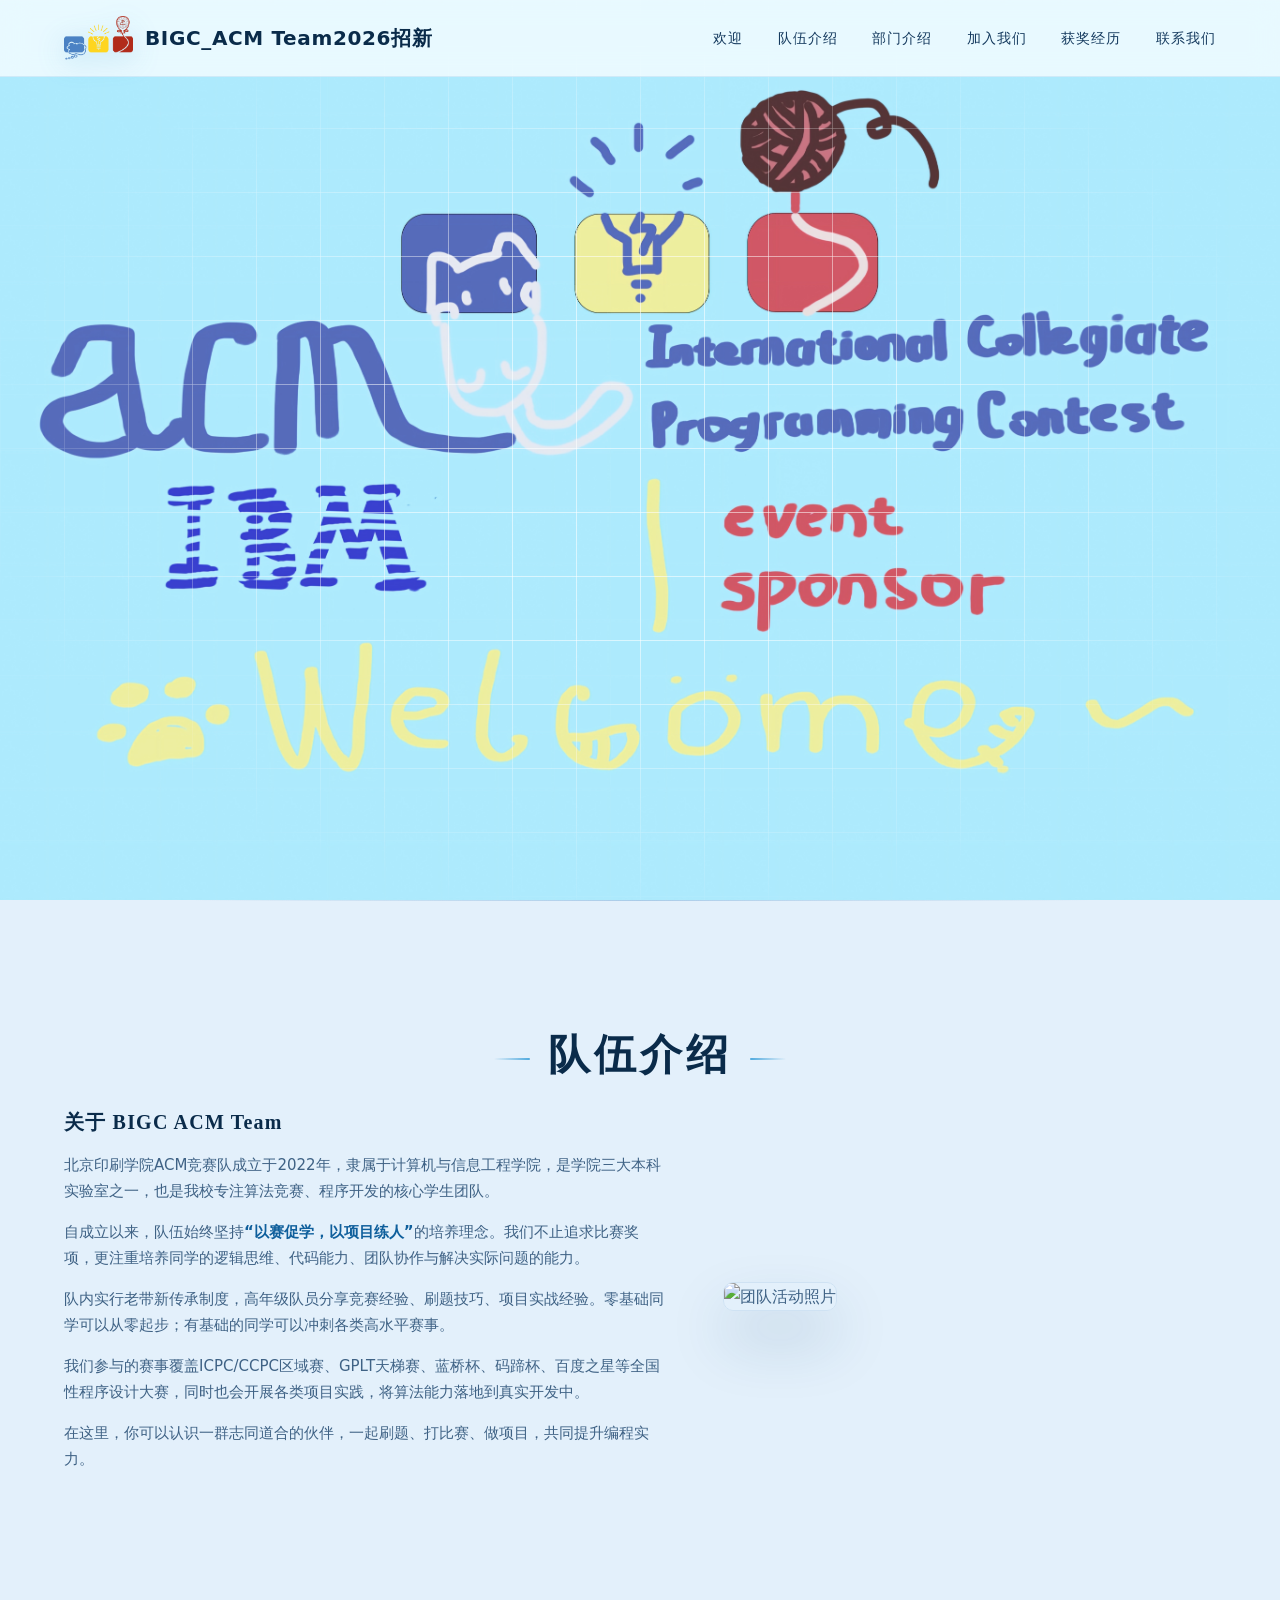
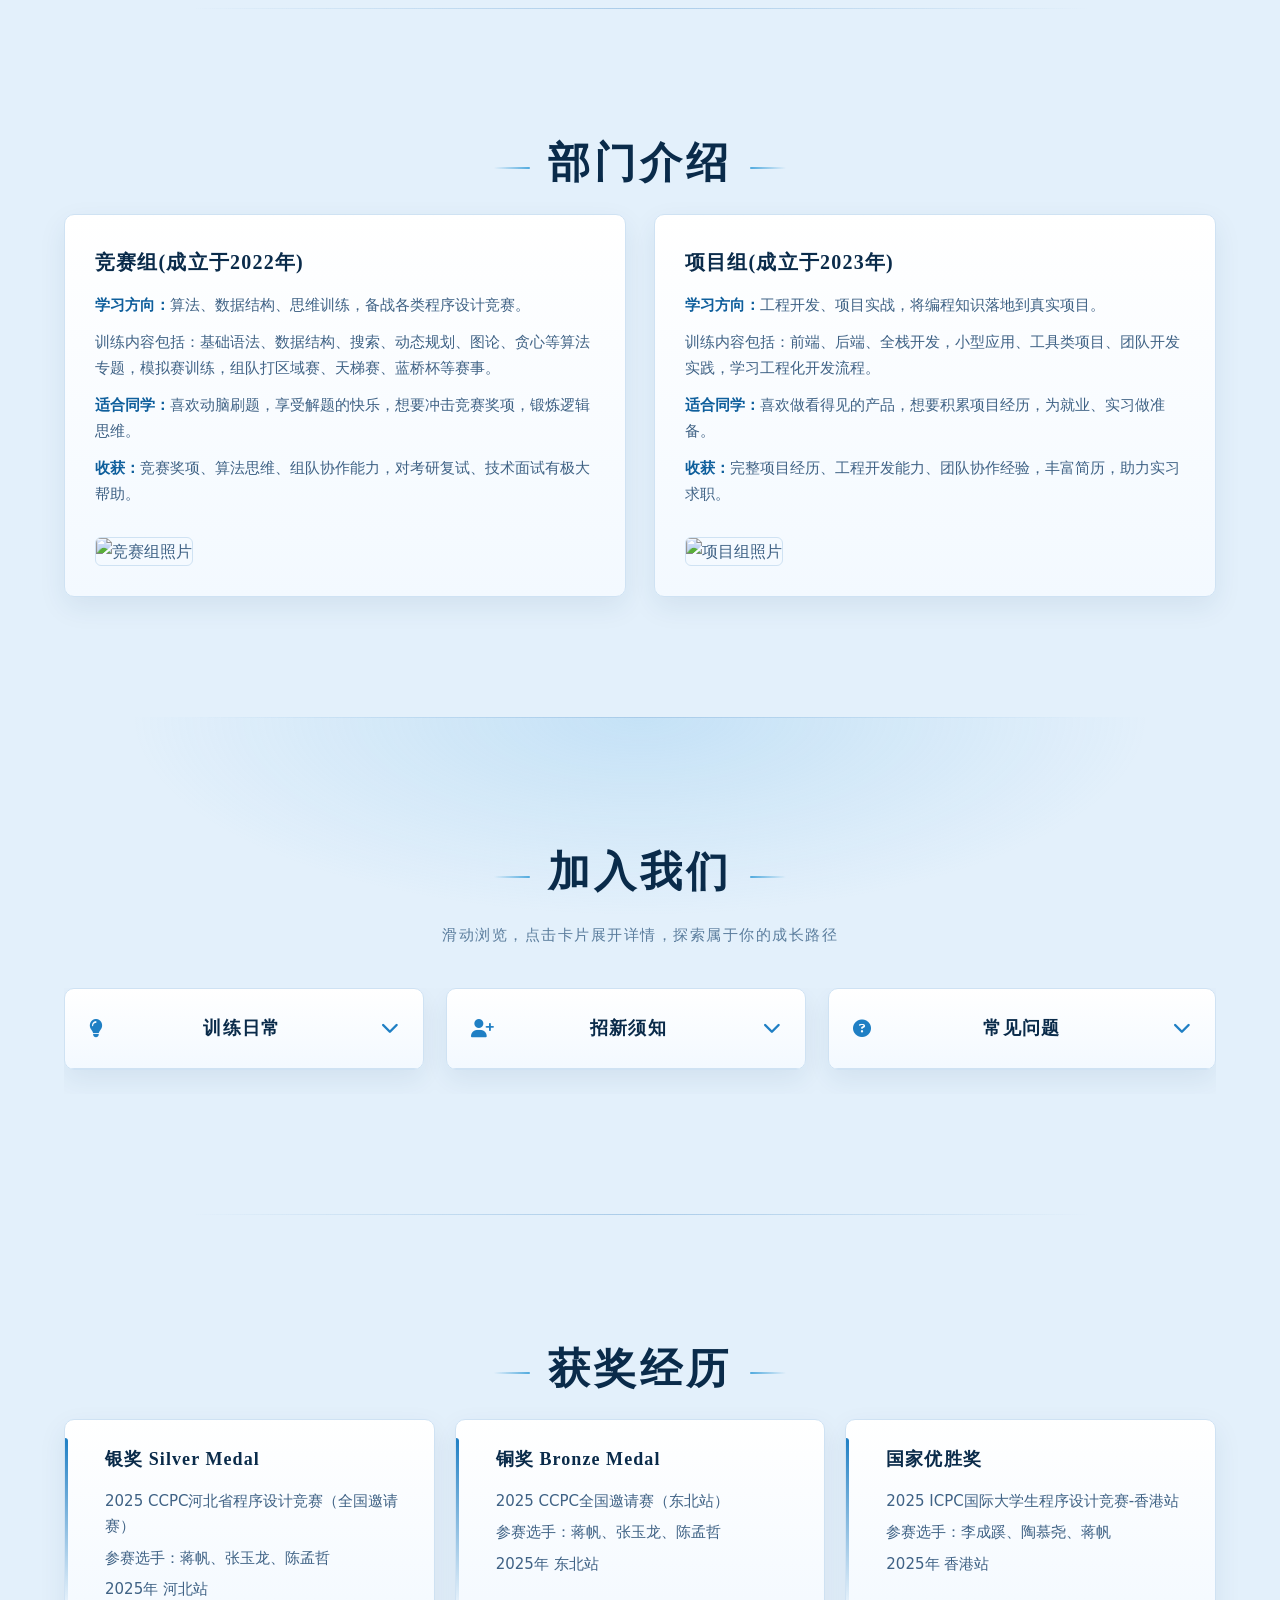
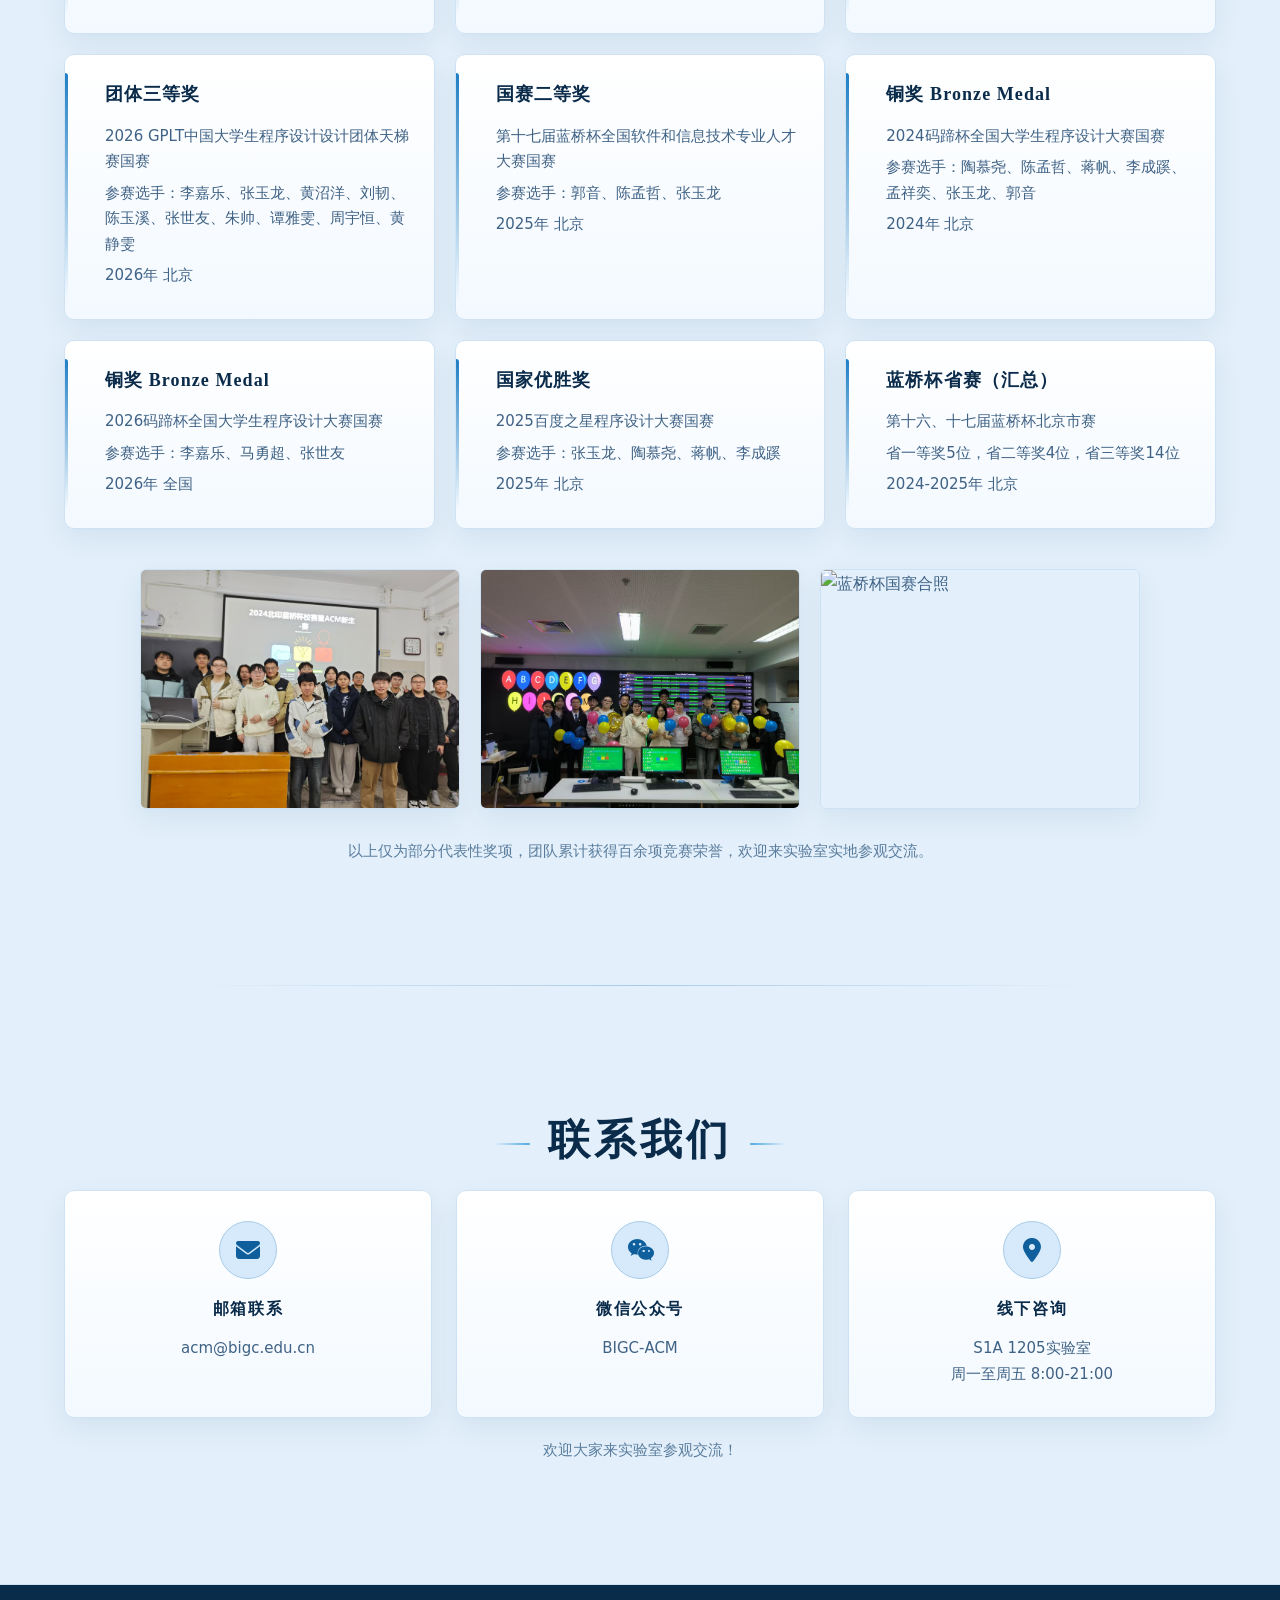
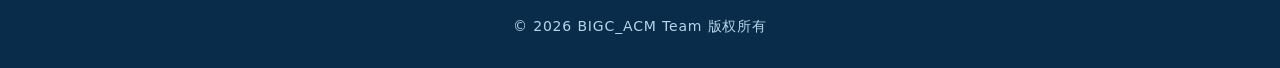
==== commit c856b15b: "style: 页面主题改为浅蓝色 将整体配色由深色蓝紫调整为浅蓝色系，与 hero.jpg、logo.png 的天空蓝呼应。  - 通过 CSS 变量统一颜色（背景、文字、主色、描边、阴影），便于后续" ====
--- a/index.html
+++ b/index.html
@@ -4,6 +4,8 @@
     <meta charset="UTF-8">
     <meta name="viewport" content="width=device-width, initial-scale=1.0">
     <title>BIGC_ACM Team2026招新</title>
+    <!-- 内联 SVG 图标，避免额外请求与 404 -->
+    <link rel="icon" href="data:image/svg+xml,%3Csvg%20xmlns='http://www.w3.org/2000/svg'%20viewBox='0%200%2032%2032'%3E%3Crect%20width='32'%20height='32'%20rx='7'%20fill='%231f7fc4'/%3E%3Cpath%20d='M8%2023L14%208h4l6%2015h-3.6l-1.3-3.6h-6.2L11.6%2023z'%20fill='%23ffffff'/%3E%3C/svg%3E">
     <link rel="stylesheet" href="https://cdnjs.cloudflare.com/ajax/libs/font-awesome/6.4.0/css/all.min.css">
     <link rel="stylesheet" type="text/css" href="test.css">
 </head>
@@ -235,7 +237,7 @@
                     <img src="蓝桥杯国赛.jpg" alt="蓝桥杯国赛合照" width="400">
                 </div>
             </div>
-            <p style="text-align:center;margin-top:30px;color:#b4b9d1;">以上仅为部分代表性奖项，团队累计获得百余项竞赛荣誉，欢迎来实验室实地参观交流。</p>
+            <p class="awards-note">以上仅为部分代表性奖项，团队累计获得百余项竞赛荣誉，欢迎来实验室实地参观交流。</p>
         </div>
     </section>
 
@@ -267,7 +269,7 @@
                     <p>周一至周五 8:00‑21:00</p>
                 </div>
             </div>
-            <p style="text-align:center;margin-top:20px;color:#b4b9d1;">欢迎大家来实验室参观交流！</p>
+            <p class="contact-note">欢迎大家来实验室参观交流！</p>
         </div>
     </section>
 
--- a/test.css
+++ b/test.css
@@ -1,787 +1,1014 @@
-* {
-    margin: 0;
-    padding: 0;
-    box-sizing: border-box;
-}
-
-html {
-    scroll-behavior: smooth;
-}
-
-body {
-    font-family: "Inter", "Helvetica Neue", "Microsoft Yahei", sans-serif;
-    background: #05060a;
-    color: #e8eaf0;
-    line-height: 1.7;
-    overflow-x: hidden;
-}
-
-body::before {
-    content: "";
-    position: fixed;
-    inset: 0;
-    background:
-        radial-gradient(1200px 600px at 20% 10%, rgba(90, 110, 220, 0.12), transparent 60%),
-        radial-gradient(900px 500px at 80% 90%, rgba(180, 120, 220, 0.08), transparent 60%),
-        linear-gradient(180deg, #05060a 0%, #07080d 100%);
-    pointer-events: none;
-    z-index: -2;
-}
-
-
-body::after {
-    content: "";
-    position: fixed;
-    inset: 0;
-    background-image:
-        linear-gradient(rgba(255, 255, 255, 0.035) 1px, transparent 1px),
-        linear-gradient(90deg, rgba(255, 255, 255, 0.035) 1px, transparent 1px);
-    background-size: 48px 48px;
-    mask-image: radial-gradient(ellipse at center, black 40%, transparent 80%);
-    pointer-events: none;
-    z-index: -1;
-}
-
-.whole {
-    max-width: 1200px;
-    margin: 0 auto;
-    padding: 0 24px;
-}
-
-
-nav {
-    position: fixed;
-    top: 0;
-    width: 100%;
-    z-index: 999;
-    background: rgba(5, 6, 10, 0.55);
-    backdrop-filter: blur(14px);
-    border-bottom: 1px solid rgba(255, 255, 255, 0.06);
-    transition: all 0.4s ease;
-}
-
-nav.scrolled {
-    background: rgba(5, 6, 10, 0.78);
-    border-bottom: 1px solid rgba(140, 160, 255, 0.25);
-    box-shadow: 0 10px 40px rgba(0, 0, 0, 0.35);
-}
-
-nav .whole {
-    display: flex;
-    justify-content: space-between;
-    align-items: center;
-    padding: 16px 24px;
-}
-
-.logo img {
-    height: 44px;
-    width: auto;
-    filter: drop-shadow(0 0 8px rgba(120, 140, 255, 0.4));
-}
-
-.daohang {
-    display: flex;
-    list-style: none;
-    gap: 34px;
-}
-
-.daohang a {
-    color: #cfd2dc;
-    text-decoration: none;
-    font-size: 14px;
-    letter-spacing: 0.08em;
-    text-transform: uppercase;
-    position: relative;
-    padding-bottom: 6px;
-    transition: color 0.3s ease;
-}
-
-.daohang a::after {
-    content: "";
-    position: absolute;
-    left: 0;
-    bottom: 0;
-    width: 0;
-    height: 1px;
-    background: linear-gradient(90deg, #8ea2ff, #c79bff);
-    transition: width 0.35s ease;
-}
-
-.daohang a:hover {
-    color: #ffffff;
-}
-
-.daohang a:hover::after {
-    width: 100%;
-}
-
-
-h2 {
-    font-size: clamp(28px, 4vw, 44px);
-    font-weight: 600;
-    letter-spacing: 0.12em;
-    text-align: center;
-    margin-bottom: 14px;
-    color: #ffffff;
-    text-shadow: 0 0 24px rgba(120, 140, 255, 0.35);
-}
-
-h2::before,
-h2::after {
-    content: "";
-    display: inline-block;
-    width: 40px;
-    height: 1px;
-    background: linear-gradient(90deg, transparent, #8ea2ff, transparent);
-    margin: 0 18px;
-    vertical-align: middle;
-}
-
-h3 {
-    font-size: 20px;
-    font-weight: 500;
-    letter-spacing: 0.08em;
-    color: #f5f6fa;
-    margin-bottom: 14px;
-}
-
-h4 {
-    font-size: 16px;
-    color: #dfe3ff;
-    margin: 16px 0 10px;
-}
-
-p {
-    color: #9aa0b4;
-    font-size: 15px;
-}
-
-
-.shouye {
-    min-height: 100vh;
-    display: flex;
-    align-items: center;
-    text-align: center;
-    position: relative;
-    background-image:url(./hero.jpg);
-    background-size: cover;
-    background-position: center;
-    background-repeat: no-repeat;
-}
-
-.shouye::before {
-    content: "";
-    position: absolute;
-    inset: 0;
-    background:
-        linear-gradient(rgba(255, 255, 255, 0.04) 1px, transparent 1px),
-        linear-gradient(90deg, rgba(255, 255, 255, 0.04) 1px, transparent 1px);
-    background-size: 64px 64px;
-    mask-image: radial-gradient(ellipse at center, black 30%, transparent 75%);
-    pointer-events: none;
-}
-
-.shouye h1 {
-    font-size: clamp(36px, 6vw, 64px);
-    font-weight: 600;
-    letter-spacing: 0.22em;
-    margin-bottom: 18px;
-    color: #ffffff;
-    text-shadow: 0 0 32px rgba(140, 160, 255, 0.45);
-}
-
-.shouye h1 span {
-    background: linear-gradient(90deg, #8ea2ff, #c79bff);
-    -webkit-background-clip: text;
-    background-clip: text;
-    color: transparent;
-}
-
-.shouye h2 {
-    font-size: clamp(16px, 2vw, 20px);
-    font-weight: 400;
-    letter-spacing: 0.18em;
-    color: #aeb3c7;
-    margin-bottom: 24px;
-}
-
-.shouye h2::before,
-.shouye h2::after {
-    display: none;
-}
-
-.shouye p {
-    max-width: 640px;
-    margin: 12px auto;
-    color: #8f95b0;
-    font-size: 16px;
-}
-
-.home-buttons {
-    display: flex;
-    gap: 14px;
-    justify-content: center;
-    margin-top: 34px;
-}
-
-.btn {
-    display: inline-block;
-    padding: 14px 34px;
-    border: 1px solid rgba(140, 160, 255, 0.45);
-    color: #ffffff;
-    text-decoration: none;
-    font-size: 14px;
-    letter-spacing: 0.12em;
-    border-radius: 2px;
-    background: linear-gradient(135deg, rgba(140, 160, 255, 0.08), rgba(200, 160, 255, 0.05));
-    position: relative;
-    overflow: hidden;
-    transition: all 0.35s ease;
-}
-
-.btn::before {
-    content: "";
-    position: absolute;
-    left: 0;
-    top: 0;
-    width: 0;
-    height: 100%;
-    background: linear-gradient(90deg, rgba(140, 160, 255, 0.25), rgba(200, 160, 255, 0.18));
-    transition: width 0.35s ease;
-    z-index: -1;
-}
-
-.btn:hover {
-    border-color: #8ea2ff;
-    box-shadow: 0 0 24px rgba(120, 140, 255, 0.35);
-    transform: translateY(-2px);
-}
-
-.btn:hover::before {
-    width: 100%;
-}
-
-.btn-secondary {
-    border-color: rgba(255, 255, 255, 0.18);
-    background: transparent;
-}
-
-.btn-secondary:hover {
-    border-color: #c79bff;
-    box-shadow: 0 0 24px rgba(200, 160, 255, 0.25);
-}
-
-/* ========== 通用 section 分隔：极细霓虹线 ========== */
-section {
-    padding: 120px 0;
-    position: relative;
-}
-
-section + section::before {
-    content: "";
-    position: absolute;
-    top: 0;
-    left: 50%;
-    transform: translateX(-50%);
-    width: 70%;
-    height: 1px;
-    background: linear-gradient(90deg, transparent, rgba(140, 160, 255, 0.35), transparent);
-}
-
-/* ========== 关于我们：图片大留白 ========== */
-.about-content {
-    display: grid;
-    grid-template-columns: 1.1fr 0.9fr;
-    gap: 56px;
-    align-items: center;
-}
-
-.about-text p {
-    margin-bottom: 16px;
-}
-
-.about-image img {
-    width: 100%;
-    border-radius: 4px;
-    border: 1px solid rgba(255, 255, 255, 0.08);
-    box-shadow: 0 30px 60px rgba(0, 0, 0, 0.45);
-}
-
-
-.dept-grid {
-    display: grid;
-    grid-template-columns: 1fr 1fr;
-    gap: 28px;
-}
-
-.dept-card {
-    background: linear-gradient(180deg, rgba(255, 255, 255, 0.035), rgba(255, 255, 255, 0.012));
-    border: 1px solid rgba(255, 255, 255, 0.08);
-    border-radius: 4px;
-    padding: 30px;
-    position: relative;
-    overflow: hidden;
-    transition: all 0.4s ease;
-}
-
-.dept-card::before {
-    content: "";
-    position: absolute;
-    top: 0;
-    left: 0;
-    width: 100%;
-    height: 1px;
-    background: linear-gradient(90deg, #8ea2ff, #c79bff, transparent);
-    transform: translateX(-100%);
-    transition: transform 0.5s ease;
-}
-
-.dept-card:hover {
-    transform: translateY(-6px);
-    border-color: rgba(140, 160, 255, 0.35);
-    box-shadow: 0 20px 50px rgba(0, 0, 0, 0.35);
-}
-
-.dept-card:hover::before {
-    transform: translateX(0);
-}
-
-.dept-card p {
-    margin-bottom: 12px;
-}
-
-.dept-card img {
-    width: 100%;
-    border-radius: 2px;
-    margin-top: 18px;
-    border: 1px solid rgba(255, 255, 255, 0.06);
-}
-
-
-.join {
-    background:
-        radial-gradient(800px 300px at 50% 0%, rgba(120, 140, 255, 0.1), transparent 60%);
-}
-
-.join-subtitle {
-    text-align: center;
-    color: #8f95b0;
-    margin-bottom: 40px;
-    letter-spacing: 0.1em;
-}
-
-.join-scroll-container {
-    display: flex;
-    gap: 22px;
-    overflow-x: auto;
-    padding-bottom: 24px;
-    scrollbar-width: thin;
-    scrollbar-color: #8ea2ff #11131c;
-}
-
-.join-scroll-container::-webkit-scrollbar {
-    height: 4px;
-}
-
-.join-scroll-container::-webkit-scrollbar-track {
-    background: #11131c;
-}
-
-.join-scroll-container::-webkit-scrollbar-thumb {
-    background: linear-gradient(90deg, #8ea2ff, #c79bff);
-    border-radius: 4px;
-}
-
-.join-card {
-    min-width: 360px;
-    background: linear-gradient(180deg, rgba(255, 255, 255, 0.04), rgba(255, 255, 255, 0.01));
-    border: 1px solid rgba(255, 255, 255, 0.08);
-    border-radius: 4px;
-    position: relative;
-    overflow: hidden;
-    transition: all 0.4s ease;
-}
-
-.join-card::after {
-    content: "";
-    position: absolute;
-    inset: 0;
-    background: radial-gradient(500px 200px at var(--mx, 50%) var(--my, 0%), rgba(140, 160, 255, 0.12), transparent 60%);
-    opacity: 0;
-    transition: opacity 0.4s ease;
-    pointer-events: none;
-}
-
-.join-card:hover {
-    transform: translateY(-6px);
-    border-color: rgba(140, 160, 255, 0.4);
-    box-shadow: 0 20px 50px rgba(0, 0, 0, 0.4);
-}
-
-.join-card:hover::after {
-    opacity: 1;
-}
-
-.join-card-header {
-    padding: 24px;
-    display: flex;
-    align-items: center;
-    justify-content: space-between;
-    cursor: pointer;
-    border-bottom: 1px solid rgba(255, 255, 255, 0.06);
-}
-
-.join-card-header i {
-    color: #8ea2ff;
-    font-size: 18px;
-}
-
-.join-card-header h3 {
-    margin: 0;
-    display: flex;
-    align-items: center;
-    gap: 12px;
-    font-size: 18px;
-    letter-spacing: 0.1em;
-}
-
-.card-toggle {
-    color: #8f95b0;
-    transition: transform 0.35s ease;
-}
-
-.join-card.active .card-toggle {
-    color: #c79bff;
-}
-
-.join-card-body {
-    max-height: 0;
-    overflow: hidden;
-    transition: max-height 0.45s ease;
-    padding: 0 24px;
-}
-
-.join-card.active .join-card-body {
-    padding: 20px 24px 24px;
-}
-
-.join-card-body p {
-    margin-bottom: 10px;
-}
-
-.faq-item {
-    padding: 14px 0;
-    border-bottom: 1px dashed rgba(255, 255, 255, 0.08);
-}
-
-.faq-item:last-child {
-    border-bottom: none;
-}
-
-
-.awards-list {
-    display: grid;
-    grid-template-columns: repeat(auto-fill, minmax(320px, 1fr));
-    gap: 20px;
-}
-
-.award-item {
-    background: linear-gradient(180deg, rgba(255, 255, 255, 0.035), rgba(255, 255, 255, 0.01));
-    border: 1px solid rgba(255, 255, 255, 0.08);
-    border-radius: 4px;
-    padding: 24px;
-    position: relative;
-    transition: all 0.35s ease;
-}
-
-.award-item::before {
-    content: "";
-    position: absolute;
-    left: 0;
-    top: 18px;
-    width: 1px;
-    height: calc(100% - 36px);
-    background: linear-gradient(180deg, #8ea2ff, transparent);
-}
-
-.award-item:hover {
-    transform: translateY(-4px);
-    border-color: rgba(140, 160, 255, 0.35);
-    box-shadow: 0 16px 40px rgba(0, 0, 0, 0.35);
-}
-
-.award-item h3 {
-    font-size: 18px;
-    padding-left: 14px;
-}
-
-.award-item p {
-    padding-left: 14px;
-    margin-bottom: 6px;
-}
-
-.photo-wrap {
-    grid-column: 1 / -1;
-    display: flex;
-    flex-wrap: wrap;
-    justify-content: center;
-    gap: 20px;
-    margin-top: 20px;
-}
-
-.photo-wrap img {
-    width: 320px;
-    border-radius: 2px;
-    border: 1px solid rgba(255, 255, 255, 0.08);
-    transition: transform 0.4s ease, box-shadow 0.4s ease;
-}
-
-.photo-wrap img:hover {
-    transform: scale(1.03);
-    box-shadow: 0 20px 40px rgba(0, 0, 0, 0.45);
-}
-
-
-.contact-grid {
-    display: grid;
-    grid-template-columns: repeat(3, 1fr);
-    gap: 24px;
-}
-
-.contact-item {
-    background: linear-gradient(180deg, rgba(255, 255, 255, 0.035), rgba(255, 255, 255, 0.01));
-    border: 1px solid rgba(255, 255, 255, 0.08);
-    border-radius: 4px;
-    padding: 30px;
-    text-align: center;
-    transition: all 0.35s ease;
-}
-
-.contact-item:hover {
-    transform: translateY(-4px);
-    border-color: rgba(140, 160, 255, 0.35);
-    box-shadow: 0 16px 40px rgba(0, 0, 0, 0.35);
-}
-
-.contact-icon {
-    font-size: 28px;
-    color: #8ea2ff;
-    margin-bottom: 14px;
-    text-shadow: 0 0 14px rgba(120, 140, 255, 0.4);
-}
-
-.contact-item h3 {
-    font-size: 16px;
-    letter-spacing: 0.1em;
-}
-
-.contact-item p {
-    color: #cfd2dc;
-}
-
-
-footer {
-    border-top: 1px solid rgba(255, 255, 255, 0.08);
-    background: #05060a;
-    text-align: center;
-    padding: 30px 0;
-    color: #6c7187;
-}
-
-@media (max-width: 900px) {
-    .about-content {
-        grid-template-columns: 1fr;
-    }
-
-    .dept-grid {
-        grid-template-columns: 1fr;
-    }
-
-    .contact-grid {
-        grid-template-columns: 1fr;
-    }
-
-    .daohang {
-        gap: 16px;
-    }
-
-    .shouye h1 {
-        font-size: 42px;
-    }
-
-    .join-card {
-        min-width: calc(100% - 40px);
-    }
-
-    .photo-wrap img {
-        width: 100%;
-    }
-}
-
-
-/* ========== 移动端适配 ========== */
-.menu-toggle {
-    display: none;
-    background: none;
-    border: none;
-    cursor: pointer;
-    padding: 8px;
-    z-index: 1000;
-}
-
-.menu-toggle span {
-    display: block;
-    width: 24px;
-    height: 2px;
-    background: #e8eaf0;
-    margin: 5px 0;
-    border-radius: 1px;
-    transition: transform 0.3s ease, opacity 0.3s ease;
-}
-
-.menu-toggle.active span:nth-child(1) {
-    transform: translateY(7px) rotate(45deg);
-}
-
-.menu-toggle.active span:nth-child(2) {
-    opacity: 0;
-}
-
-.menu-toggle.active span:nth-child(3) {
-    transform: translateY(-7px) rotate(-45deg);
-}
-
-@media (max-width: 768px) {
-    .whole {
-        padding: 0 16px;
-    }
-
-    .menu-toggle {
-        display: block;
-    }
-
-    .daohang {
-        display: none;
-        position: absolute;
-        top: 100%;
-        left: 0;
-        right: 0;
-        flex-direction: column;
-        gap: 0;
-        background: rgba(5, 6, 10, 0.96);
-        backdrop-filter: blur(14px);
-        border-bottom: 1px solid rgba(140, 160, 255, 0.25);
-        box-shadow: 0 20px 40px rgba(0, 0, 0, 0.45);
-        padding: 8px 0 12px;
-    }
-
-    .daohang.open {
-        display: flex;
-    }
-
-    .daohang li {
-        text-align: center;
-    }
-
-    .daohang a {
-        display: block;
-        padding: 14px 24px;
-        font-size: 15px;
-    }
-
-    section {
-        padding: 80px 0;
-    }
-
-    h2 {
-        font-size: 26px;
-    }
-
-    .shouye h1 {
-        font-size: 32px;
-        letter-spacing: 0.14em;
-    }
-
-    .shouye p {
-        font-size: 14px;
-        padding: 0 8px;
-    }
-
-    .home-buttons {
-        flex-direction: column;
-        align-items: center;
-        gap: 12px;
-    }
-
-    .btn {
-        width: 100%;
-        max-width: 280px;
-        text-align: center;
-        padding: 13px 24px;
-    }
-
-    .about-content {
-        gap: 32px;
-    }
-
-    .dept-card {
-        padding: 24px;
-    }
-
-    .join-card {
-        min-width: calc(100% - 20px);
-    }
-
-    .join-card-header {
-        padding: 18px;
-    }
-
-    .join-card.active .join-card-body {
-        padding: 16px 18px 20px;
-    }
-
-    .award-item {
-        padding: 20px;
-    }
-
-    .photo-wrap img {
-        width: 100%;
-    }
-
-    .contact-item {
-        padding: 24px;
-    }
-}
-
-@media (max-width: 480px) {
-    .logo img {
-        height: 36px;
-    }
-
-    .shouye h1 {
-        font-size: 26px;
-        letter-spacing: 0.1em;
-    }
-
-    .shouye h2 {
-        font-size: 14px;
-        letter-spacing: 0.12em;
-    }
-
-    .daohang a {
-        font-size: 14px;
-        padding: 13px 20px;
-    }
-
-    h2 {
-        font-size: 22px;
-    }
-
-    .join-card-body p {
-        font-size: 14px;
-    }
-
-    .award-item h3 {
-        font-size: 16px;
-    }
-}
+/* ==========================================================================
+   BIGC_ACM Team 2026 招新页样式
+   主题：浅蓝色（与 hero.jpg / logo.png 的天空蓝呼应）
+   ========================================================================== */
+
+:root {
+    /* 背景与表面 */
+    --bg: #e3f0fb;
+    --bg-top: #f2f9ff;
+    --bg-bottom: #d5e8f8;
+    --surface: #ffffff;
+    --surface-soft: #f3f9ff;
+    --hero-grid: rgba(255, 255, 255, 0.55);
+
+    /* 文字 */
+    --ink: #0a2b4a;
+    --ink-2: #14395e;
+    --ink-3: #3f6285;
+    --muted: #5b7d9d;
+    --muted-2: #6d90ae;
+
+    /* 主色 */
+    --accent: #1f7fc4;
+    --accent-dark: #0f5f9c;
+    --accent-deep: #0a4a7a;
+    --accent-soft: #d7eafb;
+    --accent-2: #4fa9dd;
+    --accent-2-dark: #2f88c2;
+
+    /* 线条与阴影 */
+    --border: #cfe2f3;
+    --border-strong: #a9cbe8;
+    --hairline: rgba(31, 127, 196, 0.14);
+    --shadow-sm: 0 10px 28px rgba(16, 66, 108, 0.08);
+    --shadow-md: 0 18px 44px rgba(16, 66, 108, 0.13);
+    --shadow-lg: 0 30px 60px rgba(16, 66, 108, 0.18);
+
+    /* 深色区块 */
+    --footer-bg: #082c4a;
+
+    /* 圆角 */
+    --radius: 10px;
+    --radius-sm: 6px;
+
+    /* 字体 */
+    --font-head: Georgia, "Times New Roman", "Songti SC", "STSong", "Noto Serif SC",
+        "Source Han Serif SC", "Source Han Serif CN", SimSun, serif;
+    --font-body: "PingFang SC", "Microsoft YaHei", "Hiragino Sans GB",
+        "Noto Sans SC", "Source Han Sans SC", system-ui, -apple-system, "Segoe UI",
+        sans-serif;
+}
+
+* {
+    margin: 0;
+    padding: 0;
+    box-sizing: border-box;
+}
+
+html {
+    scroll-behavior: smooth;
+}
+
+body {
+    font-family: var(--font-body);
+    background: var(--bg);
+    color: var(--ink-3);
+    line-height: 1.7;
+    overflow-x: hidden;
+}
+
+/* 背景：天空蓝渐变 + 柔和光斑 */
+body::before {
+    content: "";
+    position: fixed;
+    inset: 0;
+    background:
+        radial-gradient(1200px 600px at 18% 8%, rgba(255, 255, 255, 0.9), transparent 62%),
+        radial-gradient(1000px 560px at 84% 92%, rgba(120, 190, 235, 0.3), transparent 64%),
+        linear-gradient(180deg, var(--bg-top) 0%, var(--bg-bottom) 100%);
+    pointer-events: none;
+    z-index: -2;
+}
+
+/* 背景：极淡网格纹理 */
+body::after {
+    content: "";
+    position: fixed;
+    inset: 0;
+    background-image:
+        linear-gradient(var(--hairline) 1px, transparent 1px),
+        linear-gradient(90deg, var(--hairline) 1px, transparent 1px);
+    background-size: 48px 48px;
+    mask-image: radial-gradient(ellipse at center, black 35%, transparent 80%);
+    -webkit-mask-image: radial-gradient(ellipse at center, black 35%, transparent 80%);
+    pointer-events: none;
+    z-index: -1;
+}
+
+.whole {
+    max-width: 1200px;
+    margin: 0 auto;
+    padding: 0 24px;
+}
+
+/* ========== 导航 ========== */
+nav {
+    position: fixed;
+    top: 0;
+    width: 100%;
+    z-index: 999;
+    background: rgba(255, 255, 255, 0.72);
+    backdrop-filter: blur(14px);
+    -webkit-backdrop-filter: blur(14px);
+    border-bottom: 1px solid rgba(31, 127, 196, 0.12);
+    transition: background 0.4s ease, border-color 0.4s ease, box-shadow 0.4s ease;
+}
+
+nav.scrolled {
+    background: rgba(255, 255, 255, 0.92);
+    border-bottom: 1px solid var(--border);
+    box-shadow: 0 10px 34px rgba(16, 66, 108, 0.1);
+}
+
+nav .whole {
+    display: flex;
+    justify-content: space-between;
+    align-items: center;
+    padding: 16px 24px;
+}
+
+.logo {
+    display: flex;
+    align-items: center;
+    gap: 12px;
+    color: var(--ink);
+    font-weight: 600;
+    letter-spacing: 0.04em;
+}
+
+.logo img {
+    height: 44px;
+    width: auto;
+    filter: drop-shadow(0 6px 14px rgba(31, 127, 196, 0.22));
+}
+
+.daohang {
+    display: flex;
+    list-style: none;
+    gap: 34px;
+}
+
+.daohang a {
+    color: var(--ink-2);
+    text-decoration: none;
+    font-size: 14px;
+    letter-spacing: 0.08em;
+    position: relative;
+    padding-bottom: 6px;
+    transition: color 0.3s ease;
+}
+
+.daohang a::after {
+    content: "";
+    position: absolute;
+    left: 0;
+    bottom: 0;
+    width: 0;
+    height: 2px;
+    border-radius: 2px;
+    background: linear-gradient(90deg, var(--accent), var(--accent-2));
+    transition: width 0.35s ease;
+}
+
+.daohang a:hover {
+    color: var(--accent-dark);
+}
+
+.daohang a:hover::after {
+    width: 100%;
+}
+
+/* ========== 标题与正文 ========== */
+h2 {
+    font-family: var(--font-head);
+    font-size: clamp(28px, 4vw, 42px);
+    font-weight: 600;
+    letter-spacing: 0.1em;
+    text-align: center;
+    margin-bottom: 14px;
+    color: var(--ink);
+}
+
+h2::before,
+h2::after {
+    content: "";
+    display: inline-block;
+    width: 36px;
+    height: 2px;
+    border-radius: 2px;
+    background: linear-gradient(90deg, transparent, var(--accent-2));
+    margin: 0 18px;
+    vertical-align: middle;
+}
+
+h2::after {
+    background: linear-gradient(90deg, var(--accent-2), transparent);
+}
+
+h3 {
+    font-family: var(--font-head);
+    font-size: 20px;
+    font-weight: 600;
+    letter-spacing: 0.06em;
+    color: var(--ink);
+    margin-bottom: 14px;
+}
+
+h4 {
+    font-size: 16px;
+    font-weight: 600;
+    color: var(--accent-deep);
+    margin: 16px 0 10px;
+}
+
+p {
+    color: var(--ink-3);
+    font-size: 15px;
+}
+
+strong {
+    color: var(--accent-dark);
+    font-weight: 600;
+}
+
+/* ========== 首屏 ========== */
+.shouye {
+    min-height: 100vh;
+    display: flex;
+    align-items: center;
+    text-align: center;
+    position: relative;
+    background-image: url(./hero.jpg);
+    background-size: cover;
+    background-position: center;
+    background-repeat: no-repeat;
+    /* 与 hero.jpg 边缘同色，窄屏等比完整展示时无缝衔接 */
+    background-color: #aeebfe;
+}
+
+.shouye::before {
+    content: "";
+    position: absolute;
+    inset: 0;
+    background:
+        linear-gradient(rgba(255, 255, 255, 0.55) 1px, transparent 1px),
+        linear-gradient(90deg, rgba(255, 255, 255, 0.55) 1px, transparent 1px);
+    background-size: 64px 64px;
+    mask-image: radial-gradient(ellipse at center, black 30%, transparent 75%);
+    -webkit-mask-image: radial-gradient(ellipse at center, black 30%, transparent 75%);
+    pointer-events: none;
+}
+
+.shouye h1 {
+    font-family: var(--font-head);
+    font-size: clamp(36px, 6vw, 64px);
+    font-weight: 600;
+    letter-spacing: 0.18em;
+    margin-bottom: 18px;
+    color: var(--ink);
+}
+
+.shouye h1 span {
+    background: linear-gradient(90deg, var(--accent), var(--accent-2));
+    -webkit-background-clip: text;
+    background-clip: text;
+    color: transparent;
+}
+
+.shouye h2 {
+    font-size: clamp(16px, 2vw, 20px);
+    font-weight: 400;
+    letter-spacing: 0.18em;
+    color: var(--ink-2);
+    margin-bottom: 24px;
+}
+
+.shouye h2::before,
+.shouye h2::after {
+    display: none;
+}
+
+.shouye p {
+    max-width: 640px;
+    margin: 12px auto;
+    color: var(--ink-3);
+    font-size: 16px;
+}
+
+.home-buttons {
+    display: flex;
+    gap: 14px;
+    justify-content: center;
+    margin-top: 34px;
+}
+
+.btn {
+    display: inline-block;
+    padding: 14px 34px;
+    border: 1px solid var(--accent);
+    color: var(--accent-deep);
+    text-decoration: none;
+    font-size: 14px;
+    letter-spacing: 0.12em;
+    border-radius: var(--radius-sm);
+    background: rgba(255, 255, 255, 0.7);
+    position: relative;
+    overflow: hidden;
+    transition: all 0.35s ease;
+}
+
+.btn::before {
+    content: "";
+    position: absolute;
+    left: 0;
+    top: 0;
+    width: 0;
+    height: 100%;
+    background: linear-gradient(90deg, var(--accent), var(--accent-2));
+    transition: width 0.35s ease;
+    z-index: -1;
+}
+
+.btn:hover {
+    border-color: var(--accent-dark);
+    color: #ffffff;
+    box-shadow: 0 14px 30px rgba(16, 66, 108, 0.22);
+    transform: translateY(-2px);
+}
+
+.btn:hover::before {
+    width: 100%;
+}
+
+.btn-secondary {
+    border-color: var(--border-strong);
+    background: rgba(255, 255, 255, 0.55);
+    color: var(--ink-2);
+}
+
+.btn-secondary::before {
+    background: linear-gradient(90deg, var(--ink-2), var(--accent-dark));
+}
+
+.btn-secondary:hover {
+    border-color: var(--ink-2);
+}
+
+/* ========== section 通用 ========== */
+section {
+    padding: 120px 0;
+    position: relative;
+}
+
+section + section::before {
+    content: "";
+    position: absolute;
+    top: 0;
+    left: 50%;
+    transform: translateX(-50%);
+    width: 70%;
+    height: 1px;
+    background: linear-gradient(90deg, transparent, var(--border-strong), transparent);
+}
+
+/* ========== 队伍介绍 ========== */
+.about-content {
+    display: grid;
+    grid-template-columns: 1.1fr 0.9fr;
+    gap: 56px;
+    align-items: center;
+}
+
+.about-text p {
+    margin-bottom: 16px;
+}
+
+.about-image img {
+    width: 100%;
+    border-radius: var(--radius);
+    border: 1px solid var(--border);
+    box-shadow: var(--shadow-lg);
+}
+
+/* ========== 部门介绍 ========== */
+.dept-grid {
+    display: grid;
+    grid-template-columns: 1fr 1fr;
+    gap: 28px;
+}
+
+.dept-card {
+    background: linear-gradient(180deg, var(--surface), var(--surface-soft));
+    border: 1px solid var(--border);
+    border-radius: var(--radius);
+    padding: 30px;
+    position: relative;
+    overflow: hidden;
+    box-shadow: var(--shadow-sm);
+    transition: all 0.4s ease;
+}
+
+.dept-card::before {
+    content: "";
+    position: absolute;
+    top: 0;
+    left: 0;
+    width: 100%;
+    height: 3px;
+    background: linear-gradient(90deg, var(--accent), var(--accent-2), transparent);
+    transform: translateX(-100%);
+    transition: transform 0.5s ease;
+}
+
+.dept-card:hover {
+    transform: translateY(-6px);
+    border-color: var(--border-strong);
+    box-shadow: var(--shadow-md);
+}
+
+.dept-card:hover::before {
+    transform: translateX(0);
+}
+
+.dept-card p {
+    margin-bottom: 12px;
+}
+
+.dept-card img {
+    width: 100%;
+    border-radius: var(--radius-sm);
+    margin-top: 18px;
+    border: 1px solid var(--border);
+}
+
+/* ========== 加入我们 ========== */
+.join {
+    background: radial-gradient(820px 320px at 50% 0%, rgba(120, 190, 235, 0.28), transparent 62%);
+}
+
+.join-subtitle {
+    text-align: center;
+    color: var(--muted);
+    margin-bottom: 40px;
+    letter-spacing: 0.1em;
+}
+
+.join-scroll-container {
+    display: flex;
+    gap: 22px;
+    overflow-x: auto;
+    padding-bottom: 24px;
+    scrollbar-width: thin;
+    scrollbar-color: var(--accent-2) var(--accent-soft);
+}
+
+.join-scroll-container::-webkit-scrollbar {
+    height: 6px;
+}
+
+.join-scroll-container::-webkit-scrollbar-track {
+    background: var(--accent-soft);
+    border-radius: 6px;
+}
+
+.join-scroll-container::-webkit-scrollbar-thumb {
+    background: linear-gradient(90deg, var(--accent), var(--accent-2));
+    border-radius: 6px;
+}
+
+.join-card {
+    min-width: 360px;
+    background: linear-gradient(180deg, var(--surface), var(--surface-soft));
+    border: 1px solid var(--border);
+    border-radius: var(--radius);
+    position: relative;
+    overflow: hidden;
+    box-shadow: var(--shadow-sm);
+    transition: all 0.4s ease;
+}
+
+.join-card::after {
+    content: "";
+    position: absolute;
+    inset: 0;
+    background: radial-gradient(500px 200px at var(--mx, 50%) var(--my, 0%), rgba(79, 169, 221, 0.12), transparent 60%);
+    opacity: 0;
+    transition: opacity 0.4s ease;
+    pointer-events: none;
+}
+
+.join-card:hover {
+    transform: translateY(-6px);
+    border-color: var(--border-strong);
+    box-shadow: var(--shadow-md);
+}
+
+.join-card:hover::after {
+    opacity: 1;
+}
+
+.join-card-header {
+    padding: 24px;
+    display: flex;
+    align-items: center;
+    justify-content: space-between;
+    cursor: pointer;
+    border-bottom: 1px solid var(--border);
+}
+
+.join-card-header i {
+    color: var(--accent);
+    font-size: 18px;
+}
+
+.join-card-header h3 {
+    margin: 0;
+    display: flex;
+    align-items: center;
+    gap: 12px;
+    font-size: 18px;
+    letter-spacing: 0.08em;
+}
+
+.card-toggle {
+    color: var(--muted-2);
+    transition: transform 0.35s ease, color 0.35s ease;
+}
+
+.join-card.active .card-toggle {
+    color: var(--accent-dark);
+}
+
+.join-card.active .join-card-header {
+    background: linear-gradient(180deg, rgba(215, 234, 251, 0.6), transparent);
+}
+
+.join-card-body {
+    max-height: 0;
+    overflow: hidden;
+    transition: max-height 0.45s ease;
+    padding: 0 24px;
+}
+
+.join-card.active .join-card-body {
+    padding: 20px 24px 24px;
+}
+
+.join-card-body p {
+    margin-bottom: 10px;
+}
+
+.faq-item {
+    padding: 14px 0;
+    border-bottom: 1px dashed var(--border-strong);
+}
+
+.faq-item:last-child {
+    border-bottom: none;
+}
+
+/* ========== 获奖经历 ========== */
+.awards-list {
+    display: grid;
+    grid-template-columns: repeat(auto-fill, minmax(320px, 1fr));
+    gap: 20px;
+}
+
+.award-item {
+    background: linear-gradient(180deg, var(--surface), var(--surface-soft));
+    border: 1px solid var(--border);
+    border-radius: var(--radius);
+    padding: 24px;
+    position: relative;
+    overflow: hidden;
+    box-shadow: var(--shadow-sm);
+    transition: all 0.35s ease;
+}
+
+.award-item::before {
+    content: "";
+    position: absolute;
+    left: 0;
+    top: 18px;
+    width: 3px;
+    height: calc(100% - 36px);
+    border-radius: 0 3px 3px 0;
+    background: linear-gradient(180deg, var(--accent), rgba(79, 169, 221, 0));
+}
+
+.award-item:hover {
+    transform: translateY(-4px);
+    border-color: var(--border-strong);
+    box-shadow: var(--shadow-md);
+}
+
+.award-item h3 {
+    font-size: 18px;
+    padding-left: 16px;
+}
+
+.award-item p {
+    padding-left: 16px;
+    margin-bottom: 6px;
+}
+
+.photo-wrap {
+    grid-column: 1 / -1;
+    display: flex;
+    flex-wrap: wrap;
+    justify-content: center;
+    gap: 20px;
+    margin-top: 20px;
+}
+
+.photo-wrap img {
+    width: 320px;
+    border-radius: var(--radius-sm);
+    border: 1px solid var(--border);
+    box-shadow: var(--shadow-sm);
+    transition: transform 0.4s ease, box-shadow 0.4s ease;
+}
+
+.photo-wrap img:hover {
+    transform: scale(1.03);
+    box-shadow: var(--shadow-lg);
+}
+
+.awards-note {
+    text-align: center;
+    margin-top: 30px;
+    color: var(--muted);
+}
+
+/* ========== 联系我们 ========== */
+.contact-grid {
+    display: grid;
+    grid-template-columns: repeat(3, 1fr);
+    gap: 24px;
+}
+
+.contact-item {
+    background: linear-gradient(180deg, var(--surface), var(--surface-soft));
+    border: 1px solid var(--border);
+    border-radius: var(--radius);
+    padding: 30px;
+    text-align: center;
+    box-shadow: var(--shadow-sm);
+    transition: all 0.35s ease;
+}
+
+.contact-item:hover {
+    transform: translateY(-4px);
+    border-color: var(--border-strong);
+    box-shadow: var(--shadow-md);
+}
+
+.contact-icon {
+    width: 58px;
+    height: 58px;
+    margin: 0 auto 16px;
+    display: flex;
+    align-items: center;
+    justify-content: center;
+    font-size: 24px;
+    color: var(--accent-dark);
+    background: var(--accent-soft);
+    border: 1px solid var(--border-strong);
+    border-radius: 50%;
+    transition: background 0.35s ease, color 0.35s ease;
+}
+
+.contact-item:hover .contact-icon {
+    background: linear-gradient(135deg, var(--accent), var(--accent-2));
+    color: #ffffff;
+    border-color: transparent;
+}
+
+.contact-item h3 {
+    font-size: 16px;
+    letter-spacing: 0.1em;
+}
+
+.contact-item p {
+    color: var(--ink-3);
+}
+
+.contact-note {
+    text-align: center;
+    margin-top: 20px;
+    color: var(--muted);
+}
+
+/* ========== 页脚 ========== */
+footer {
+    border-top: 1px solid var(--border);
+    background: var(--footer-bg);
+    text-align: center;
+    padding: 30px 0;
+    color: #b7d4ea;
+}
+
+footer p {
+    color: #b7d4ea;
+    font-size: 14px;
+    letter-spacing: 0.06em;
+}
+
+/* ========== 细节：选区、焦点、锚点偏移 ========== */
+::selection {
+    background: var(--accent-soft);
+    color: var(--accent-deep);
+}
+
+a:focus-visible,
+button:focus-visible,
+.join-card-header:focus-visible {
+    outline: 2px solid var(--accent);
+    outline-offset: 3px;
+    border-radius: 4px;
+}
+
+/* 固定导航高度补偿，跳转锚点不被遮挡 */
+section[id] {
+    scroll-margin-top: 86px;
+}
+
+/* 首屏文字错峰进场 */
+@keyframes riseIn {
+    from {
+        opacity: 0;
+        transform: translateY(22px);
+    }
+
+    to {
+        opacity: 1;
+        transform: none;
+    }
+}
+
+.shouye .whole > * {
+    animation: riseIn 0.9s cubic-bezier(0.22, 0.61, 0.36, 1) both;
+}
+
+.shouye .whole > *:nth-child(2) {
+    animation-delay: 0.12s;
+}
+
+.shouye .whole > *:nth-child(3) {
+    animation-delay: 0.24s;
+}
+
+.shouye .whole > *:nth-child(4) {
+    animation-delay: 0.36s;
+}
+
+.shouye .whole > *:nth-child(5) {
+    animation-delay: 0.48s;
+}
+
+/* ========== 平板 ========== */
+@media (max-width: 900px) {
+    .about-content {
+        grid-template-columns: 1fr;
+    }
+
+    .dept-grid {
+        grid-template-columns: 1fr;
+    }
+
+    .contact-grid {
+        grid-template-columns: 1fr;
+    }
+
+    .daohang {
+        gap: 16px;
+    }
+
+    .shouye h1 {
+        font-size: 42px;
+    }
+
+    .join-card {
+        min-width: calc(100% - 40px);
+    }
+
+    .photo-wrap img {
+        width: 100%;
+    }
+}
+
+/* ========== 移动端菜单按钮 ========== */
+.menu-toggle {
+    display: none;
+    background: none;
+    border: none;
+    cursor: pointer;
+    padding: 8px;
+    z-index: 1000;
+}
+
+.menu-toggle span {
+    display: block;
+    width: 24px;
+    height: 2px;
+    background: var(--ink-2);
+    margin: 5px 0;
+    border-radius: 2px;
+    transition: transform 0.3s ease, opacity 0.3s ease;
+}
+
+.menu-toggle.active span:nth-child(1) {
+    transform: translateY(7px) rotate(45deg);
+}
+
+.menu-toggle.active span:nth-child(2) {
+    opacity: 0;
+}
+
+.menu-toggle.active span:nth-child(3) {
+    transform: translateY(-7px) rotate(-45deg);
+}
+
+/* ========== 手机 ========== */
+@media (max-width: 1024px) {
+    /* 首屏图约 1.82:1，窄屏改为等比完整展示，避免两侧图案被裁掉 */
+    .shouye {
+        min-height: auto;
+        aspect-ratio: 1.82 / 1;
+        background-size: contain;
+        background-position: center;
+        padding: 70px 0 0;
+    }
+}
+
+@media (max-width: 768px) {
+    .whole {
+        padding: 0 16px;
+    }
+
+    .menu-toggle {
+        display: block;
+    }
+
+    .daohang {
+        display: none;
+        position: absolute;
+        top: 100%;
+        left: 0;
+        right: 0;
+        flex-direction: column;
+        gap: 0;
+        background: rgba(255, 255, 255, 0.97);
+        backdrop-filter: blur(14px);
+        -webkit-backdrop-filter: blur(14px);
+        border-bottom: 1px solid var(--border);
+        box-shadow: 0 20px 40px rgba(16, 66, 108, 0.14);
+        padding: 8px 0 12px;
+    }
+
+    .daohang.open {
+        display: flex;
+    }
+
+    .daohang li {
+        text-align: center;
+    }
+
+    .daohang a {
+        display: block;
+        padding: 14px 24px;
+        font-size: 15px;
+    }
+
+    section {
+        padding: 80px 0;
+    }
+
+    h2 {
+        font-size: 26px;
+    }
+
+    h2::before,
+    h2::after {
+        width: 22px;
+        margin: 0 10px;
+    }
+
+    .shouye h1 {
+        font-size: 32px;
+        letter-spacing: 0.12em;
+    }
+
+    .shouye p {
+        font-size: 14px;
+        padding: 0 8px;
+    }
+
+    .home-buttons {
+        flex-direction: column;
+        align-items: center;
+        gap: 12px;
+    }
+
+    .btn {
+        width: 100%;
+        max-width: 280px;
+        text-align: center;
+        padding: 13px 24px;
+    }
+
+    .about-content {
+        gap: 32px;
+    }
+
+    .dept-card {
+        padding: 24px;
+    }
+
+    .join-card {
+        min-width: calc(100% - 20px);
+    }
+
+    .join-card-header {
+        padding: 18px;
+    }
+
+    .join-card.active .join-card-body {
+        padding: 16px 18px 20px;
+    }
+
+    .award-item {
+        padding: 20px;
+    }
+
+    .photo-wrap img {
+        width: 100%;
+    }
+
+    .contact-item {
+        padding: 24px;
+    }
+}
+
+@media (max-width: 480px) {
+    .logo {
+        gap: 8px;
+    }
+
+    .logo img {
+        height: 36px;
+    }
+
+    .logo span {
+        font-size: 15px !important;
+        line-height: 1.3;
+    }
+
+    .shouye h1 {
+        font-size: 26px;
+        letter-spacing: 0.1em;
+    }
+
+    .shouye h2 {
+        font-size: 14px;
+        letter-spacing: 0.12em;
+    }
+
+    .daohang a {
+        font-size: 14px;
+        padding: 13px 20px;
+    }
+
+    h2 {
+        font-size: 22px;
+    }
+
+    h2::before,
+    h2::after {
+        display: none;
+    }
+
+    .join-card-body p {
+        font-size: 14px;
+    }
+
+    .award-item h3 {
+        font-size: 16px;
+    }
+}
+
+/* ========== 无障碍：尊重减弱动效偏好 ========== */
+@media (prefers-reduced-motion: reduce) {
+    html {
+        scroll-behavior: auto;
+    }
+
+    *,
+    *::before,
+    *::after {
+        animation-duration: 0.001ms !important;
+        animation-delay: 0s !important;
+        transition-duration: 0.001ms !important;
+    }
+}
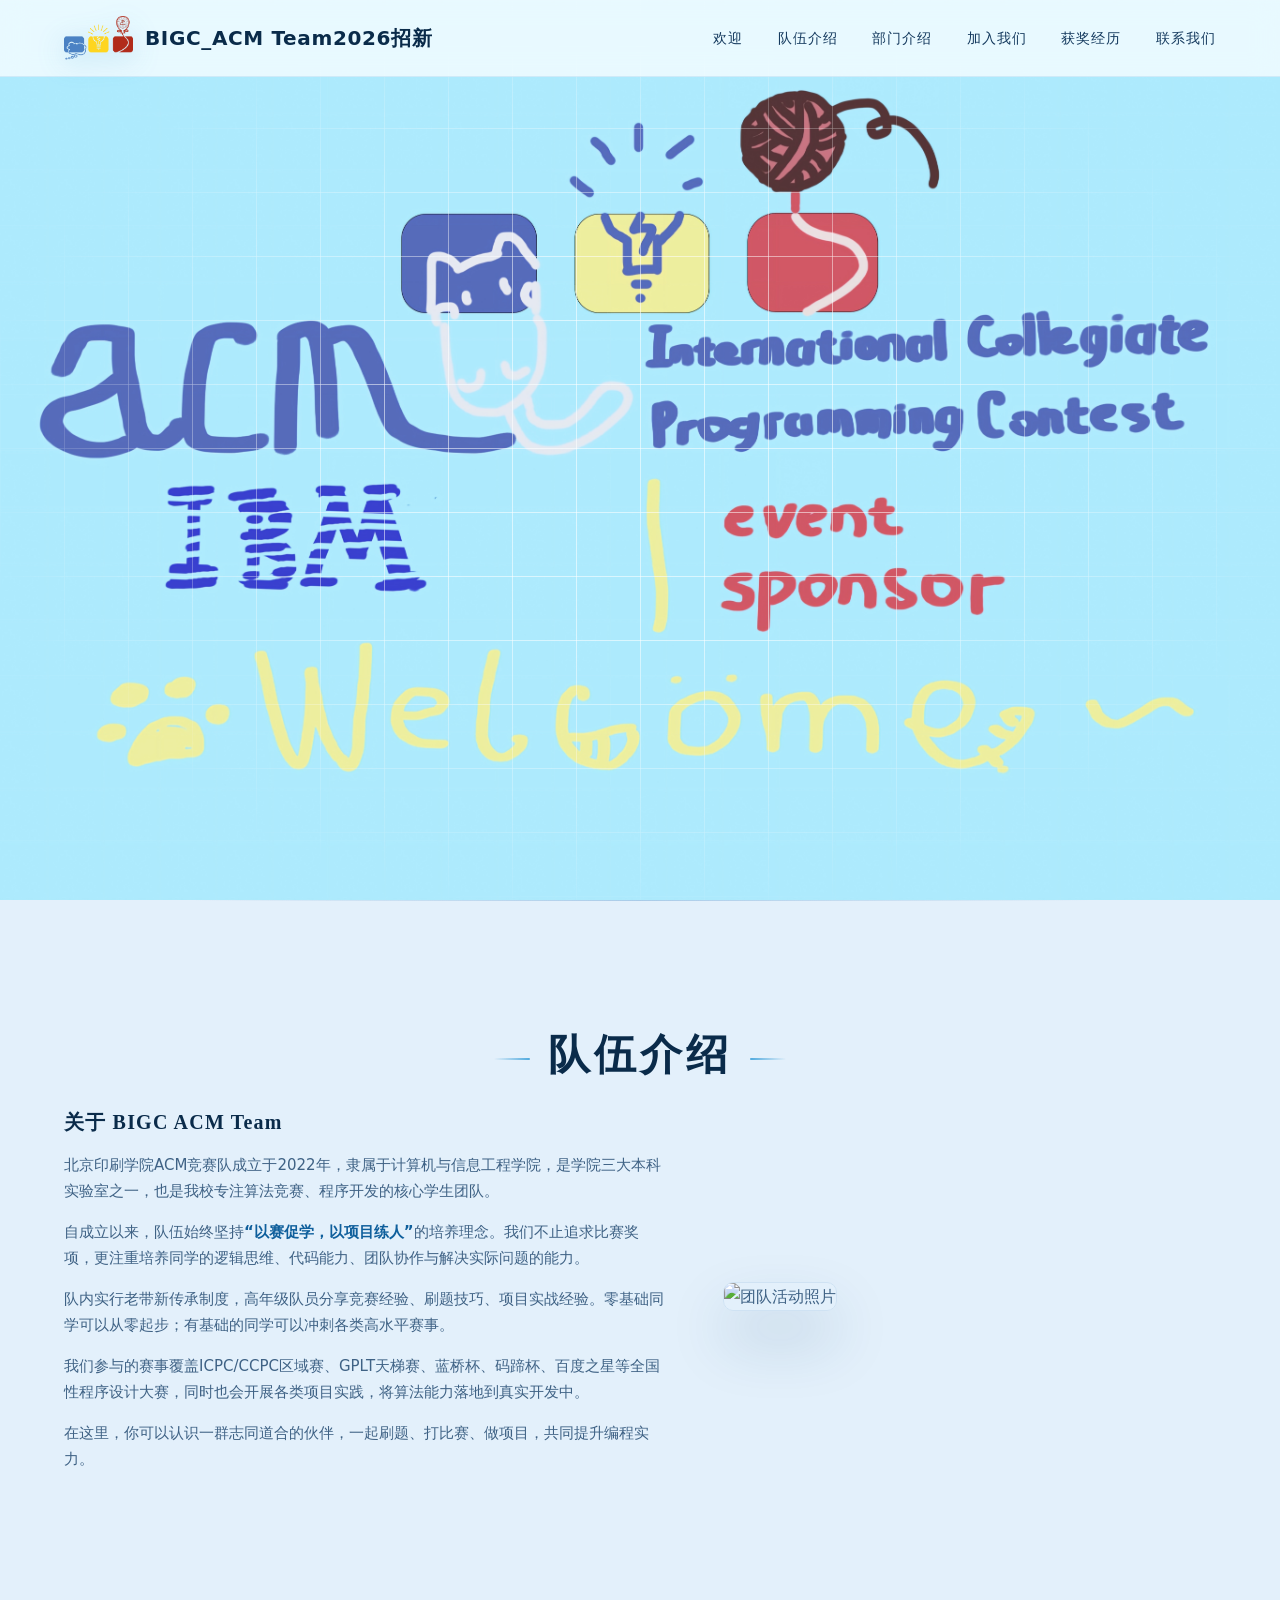
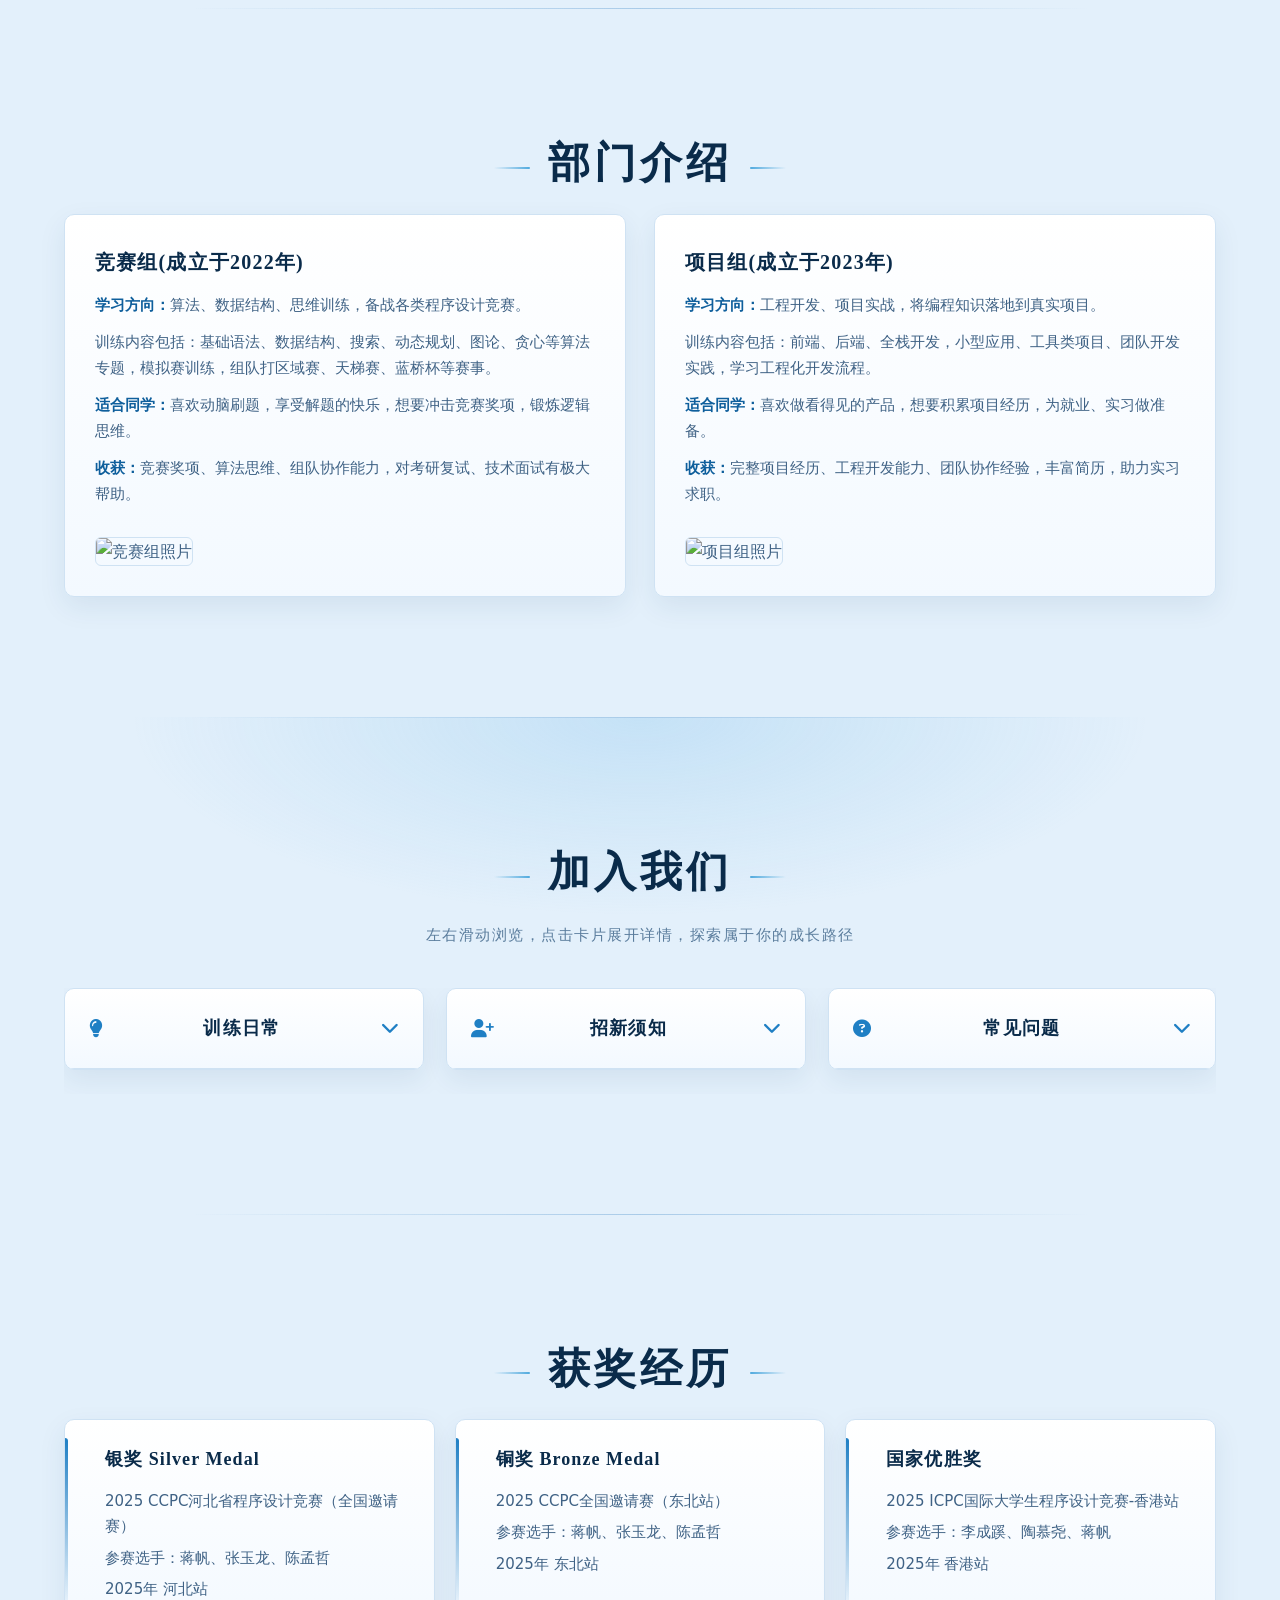
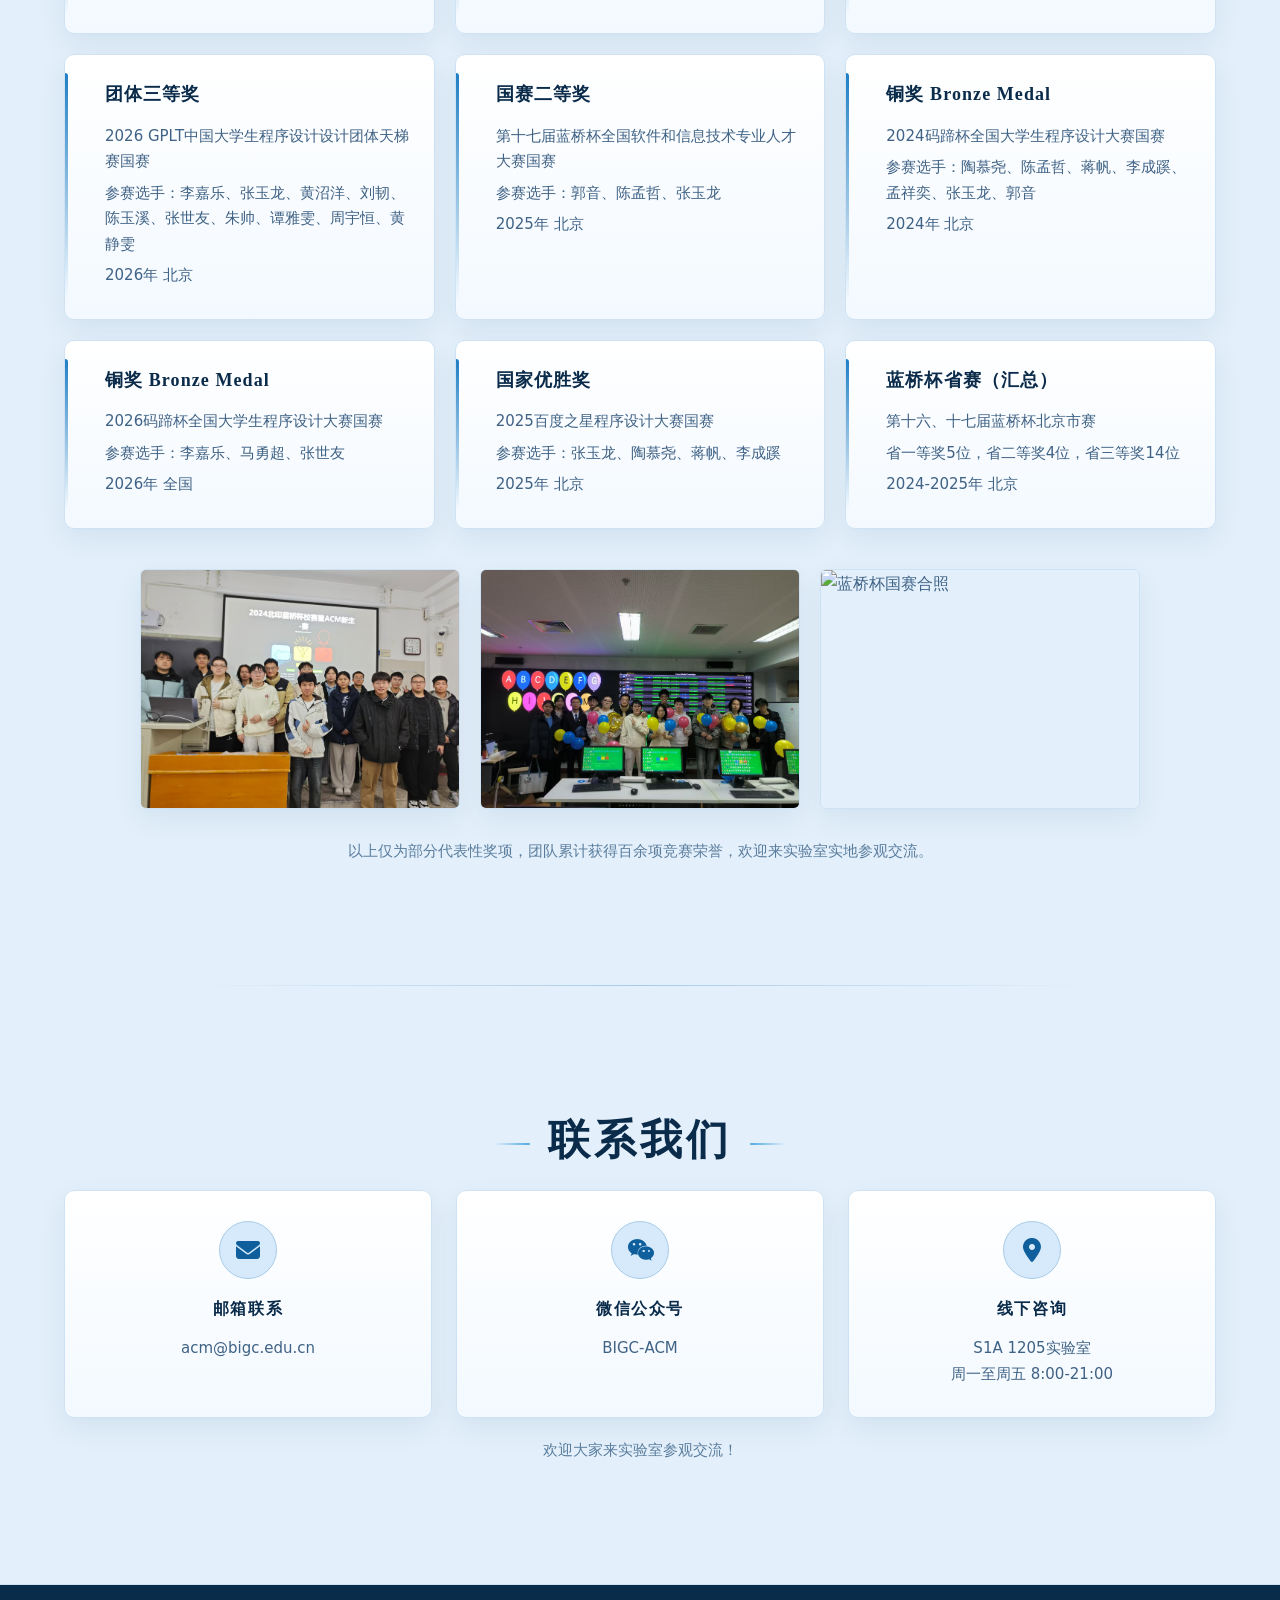
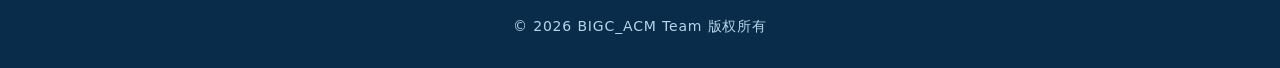
==== commit 75d1b084: "fix(mobile): 优化移动端适配并修复窄屏横向溢出 - 修复 320px 屏页面被撑宽：奖项栅格 minmax(320px) 改为 min(240px, 100%)，   并为栅格项补 min" ====
--- a/index.html
+++ b/index.html
@@ -14,7 +14,7 @@
         <div class="whole">
             <div class="logo">
                 <img src="logo.png" alt="BIGC_ACM Team Logo">
-                <span style="font-size: 20px;">BIGC_ACM Team2026招新</span>
+                <span>BIGC_ACM Team2026招新</span>
             </div>
             <button class="menu-toggle" id="menuToggle" aria-label="展开菜单">
                 <span></span><span></span><span></span>
@@ -93,7 +93,7 @@
     <section id="join" class="join">
         <div class="whole">
             <h2>加入我们</h2>
-            <p class="join-subtitle">滑动浏览，点击卡片展开详情，探索属于你的成长路径</p>
+            <p class="join-subtitle">左右滑动浏览，点击卡片展开详情，探索属于你的成长路径</p>
 
             <div class="join-scroll-container">
               
--- a/test.css
+++ b/test.css
@@ -135,12 +135,20 @@
     color: var(--ink);
     font-weight: 600;
     letter-spacing: 0.04em;
+    min-width: 0;
 }
 
 .logo img {
     height: 44px;
     width: auto;
+    flex: none;
     filter: drop-shadow(0 6px 14px rgba(31, 127, 196, 0.22));
+}
+
+.logo span {
+    font-size: 20px;
+    line-height: 1.3;
+    min-width: 0;
 }
 
 .daohang {
@@ -461,6 +469,9 @@
     padding-bottom: 24px;
     scrollbar-width: thin;
     scrollbar-color: var(--accent-2) var(--accent-soft);
+    /* 滑动结束吸附到卡片边缘 */
+    scroll-snap-type: x proximity;
+    -webkit-overflow-scrolling: touch;
 }
 
 .join-scroll-container::-webkit-scrollbar {
@@ -486,6 +497,7 @@
     overflow: hidden;
     box-shadow: var(--shadow-sm);
     transition: all 0.4s ease;
+    scroll-snap-align: start;
 }
 
 .join-card::after {
@@ -789,10 +801,6 @@
         font-size: 42px;
     }
 
-    .join-card {
-        min-width: calc(100% - 40px);
-    }
-
     .photo-wrap img {
         width: 100%;
     }
@@ -831,20 +839,36 @@
 }
 
 /* ========== 手机 ========== */
-@media (max-width: 1024px) {
+/* 窄屏（手机 / 平板竖屏）：避免 1024px 桌面窗口被卷入 */
+@media (max-width: 1023.98px) {
     /* 首屏图约 1.82:1，窄屏改为等比完整展示，避免两侧图案被裁掉 */
     .shouye {
-        min-height: auto;
-        aspect-ratio: 1.82 / 1;
+        min-height: 62vh;
+        aspect-ratio: auto;
         background-size: contain;
         background-position: center;
         padding: 70px 0 0;
     }
+
+    /* 卡片改为“露出一角”，提示可以左右滑动（68 = 目标露出 46 + 卡片间距 22） */
+    .join-card {
+        min-width: clamp(240px, calc(100% - 68px), 420px);
+    }
 }
 
 @media (max-width: 768px) {
     .whole {
         padding: 0 16px;
+    }
+
+    /* 原 minmax(320px) 在 320px 屏上撑宽页面；用 min(240px, 100%) 兜底 */
+    .awards-list {
+        grid-template-columns: repeat(auto-fill, minmax(min(240px, 100%), 1fr));
+    }
+
+    .awards-list > *,
+    .dept-card {
+        min-width: 0;
     }
 
     .menu-toggle {
@@ -926,10 +950,6 @@
         padding: 24px;
     }
 
-    .join-card {
-        min-width: calc(100% - 20px);
-    }
-
     .join-card-header {
         padding: 18px;
     }
@@ -961,8 +981,8 @@
     }
 
     .logo span {
-        font-size: 15px !important;
-        line-height: 1.3;
+        font-size: 16px;
+        letter-spacing: 0.02em;
     }
 
     .shouye h1 {
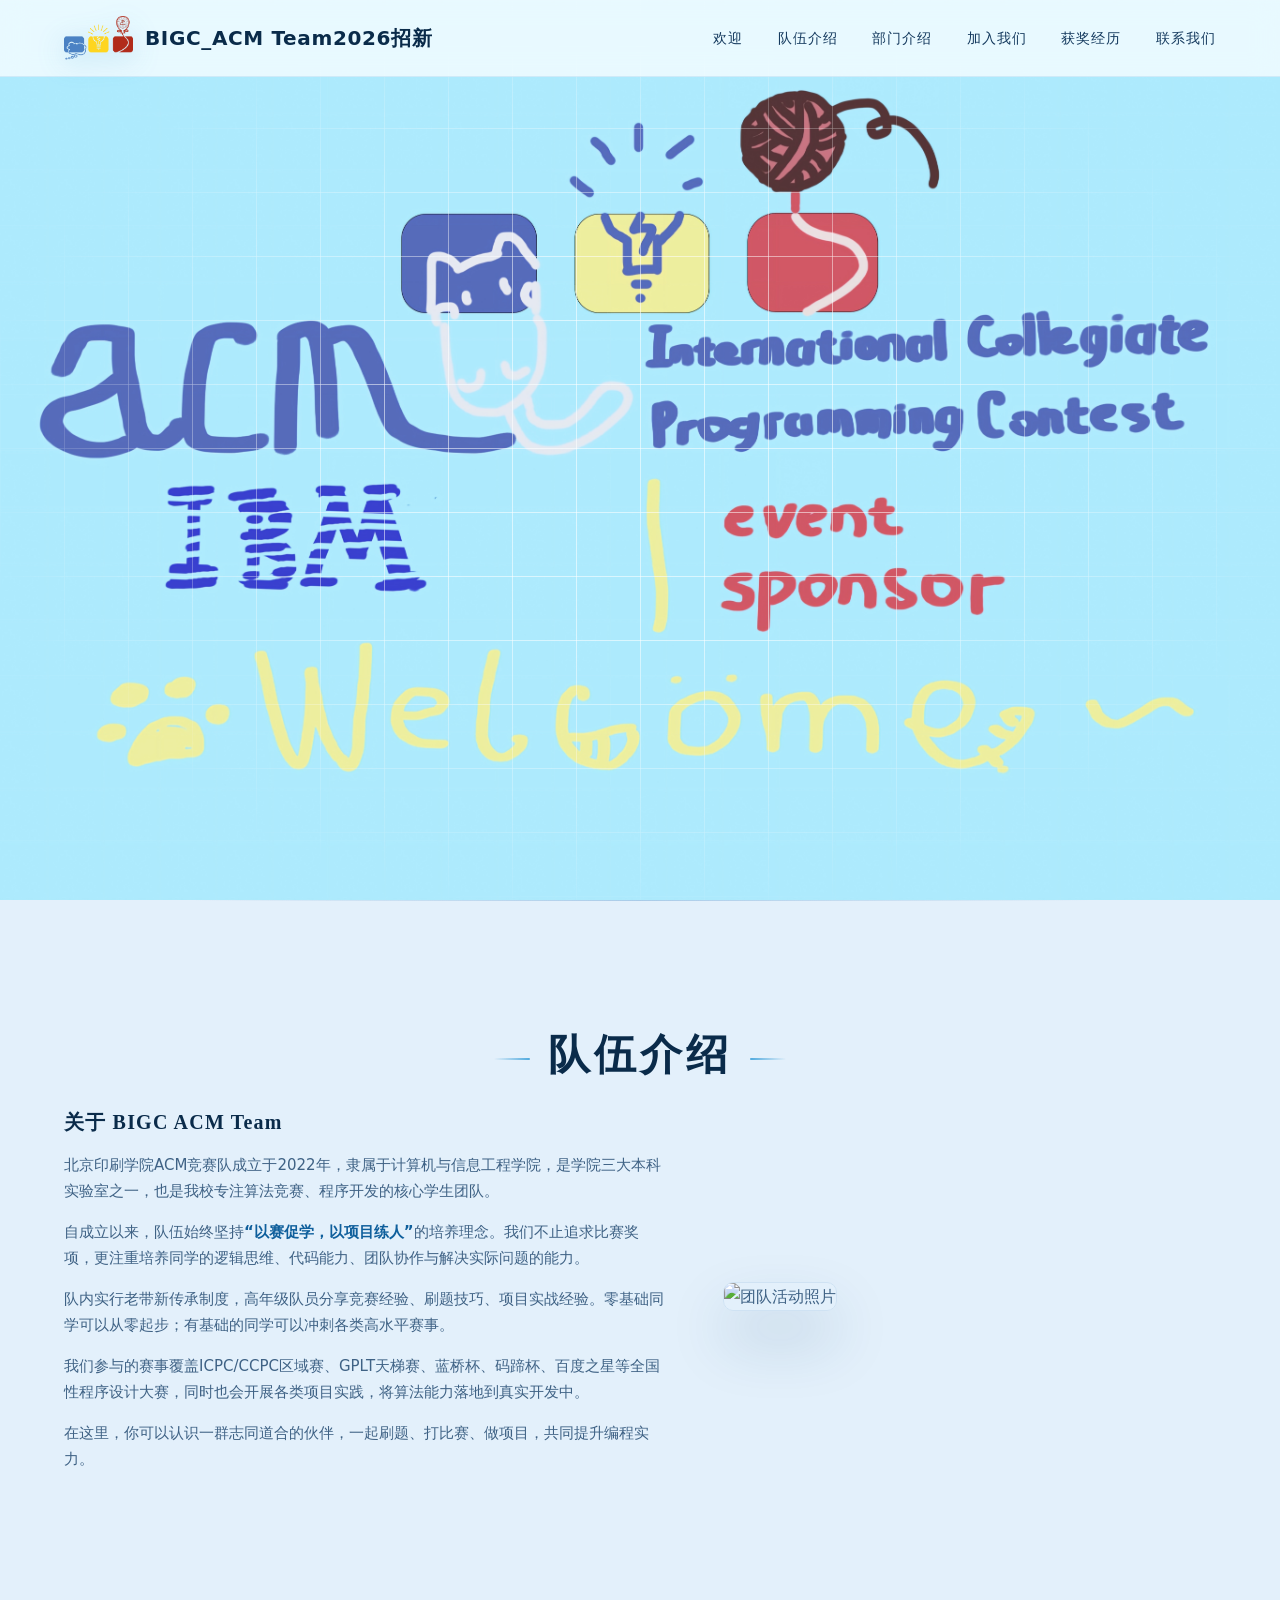
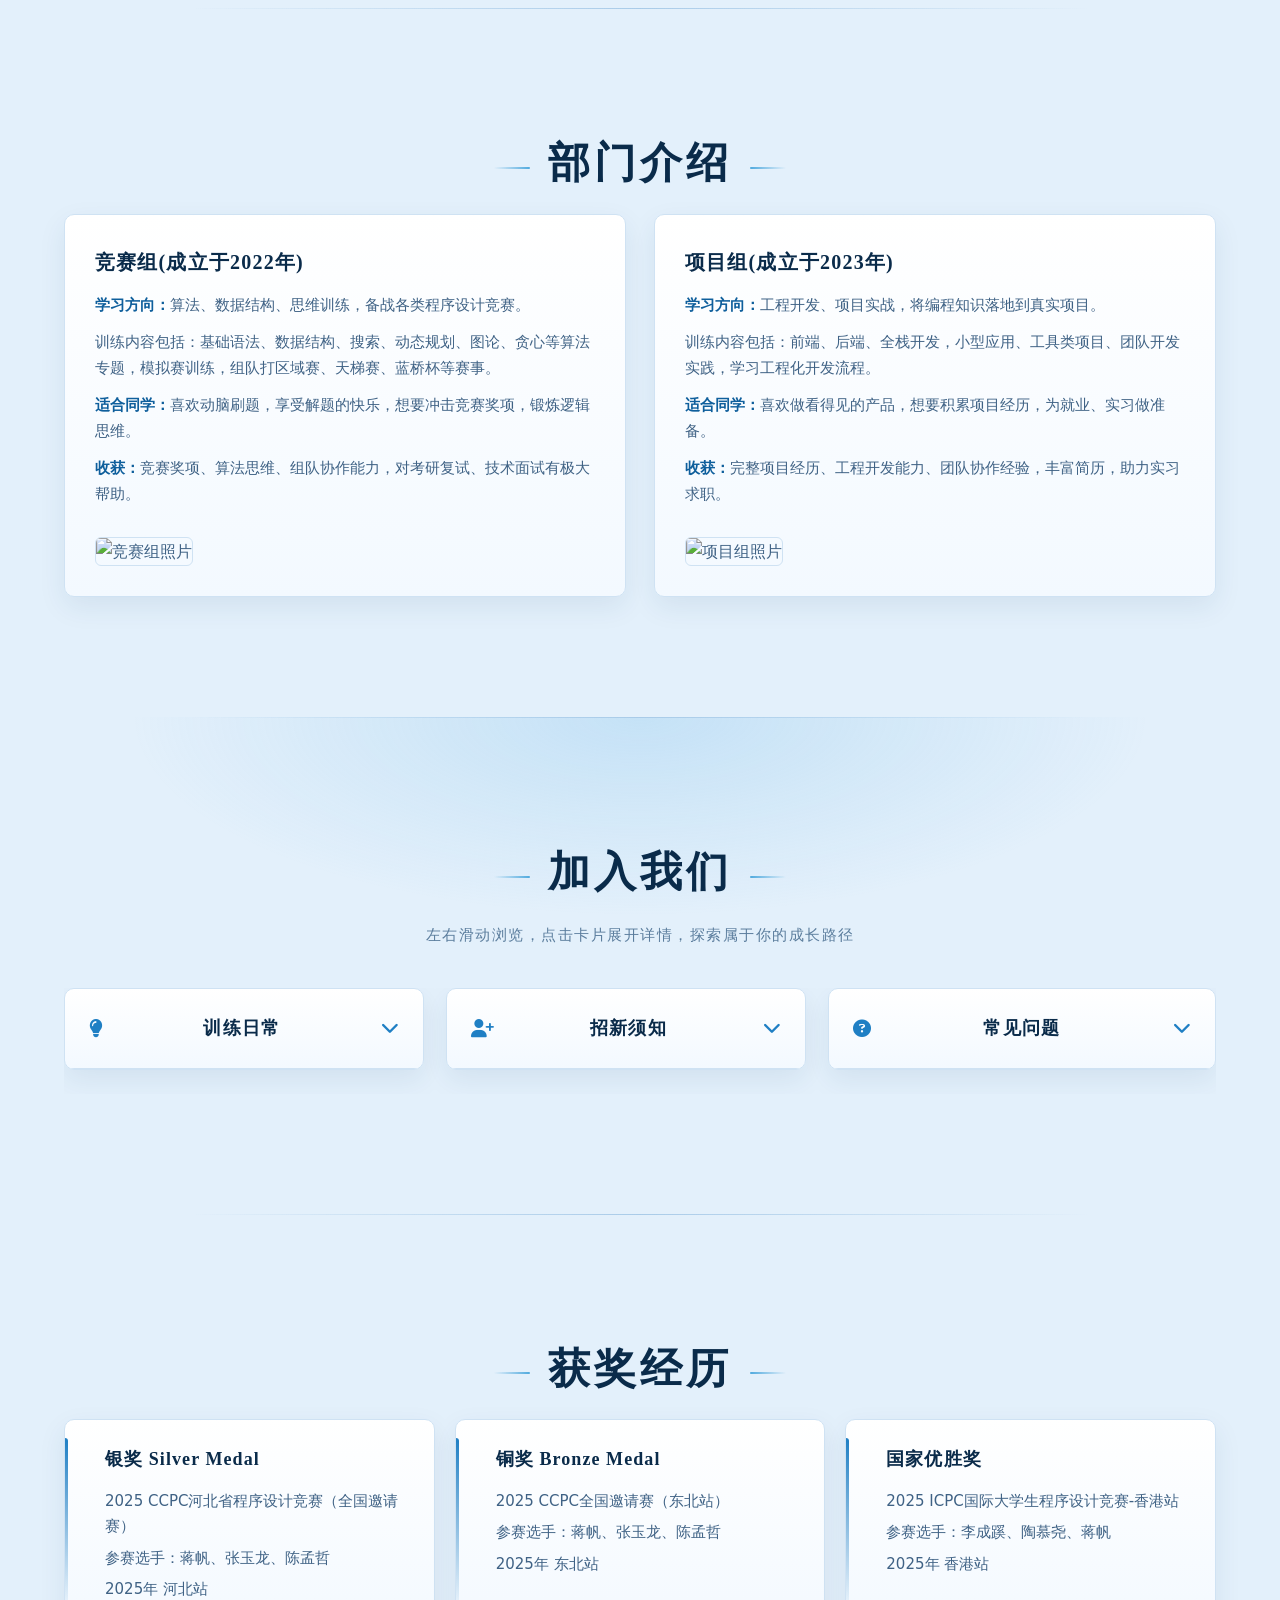
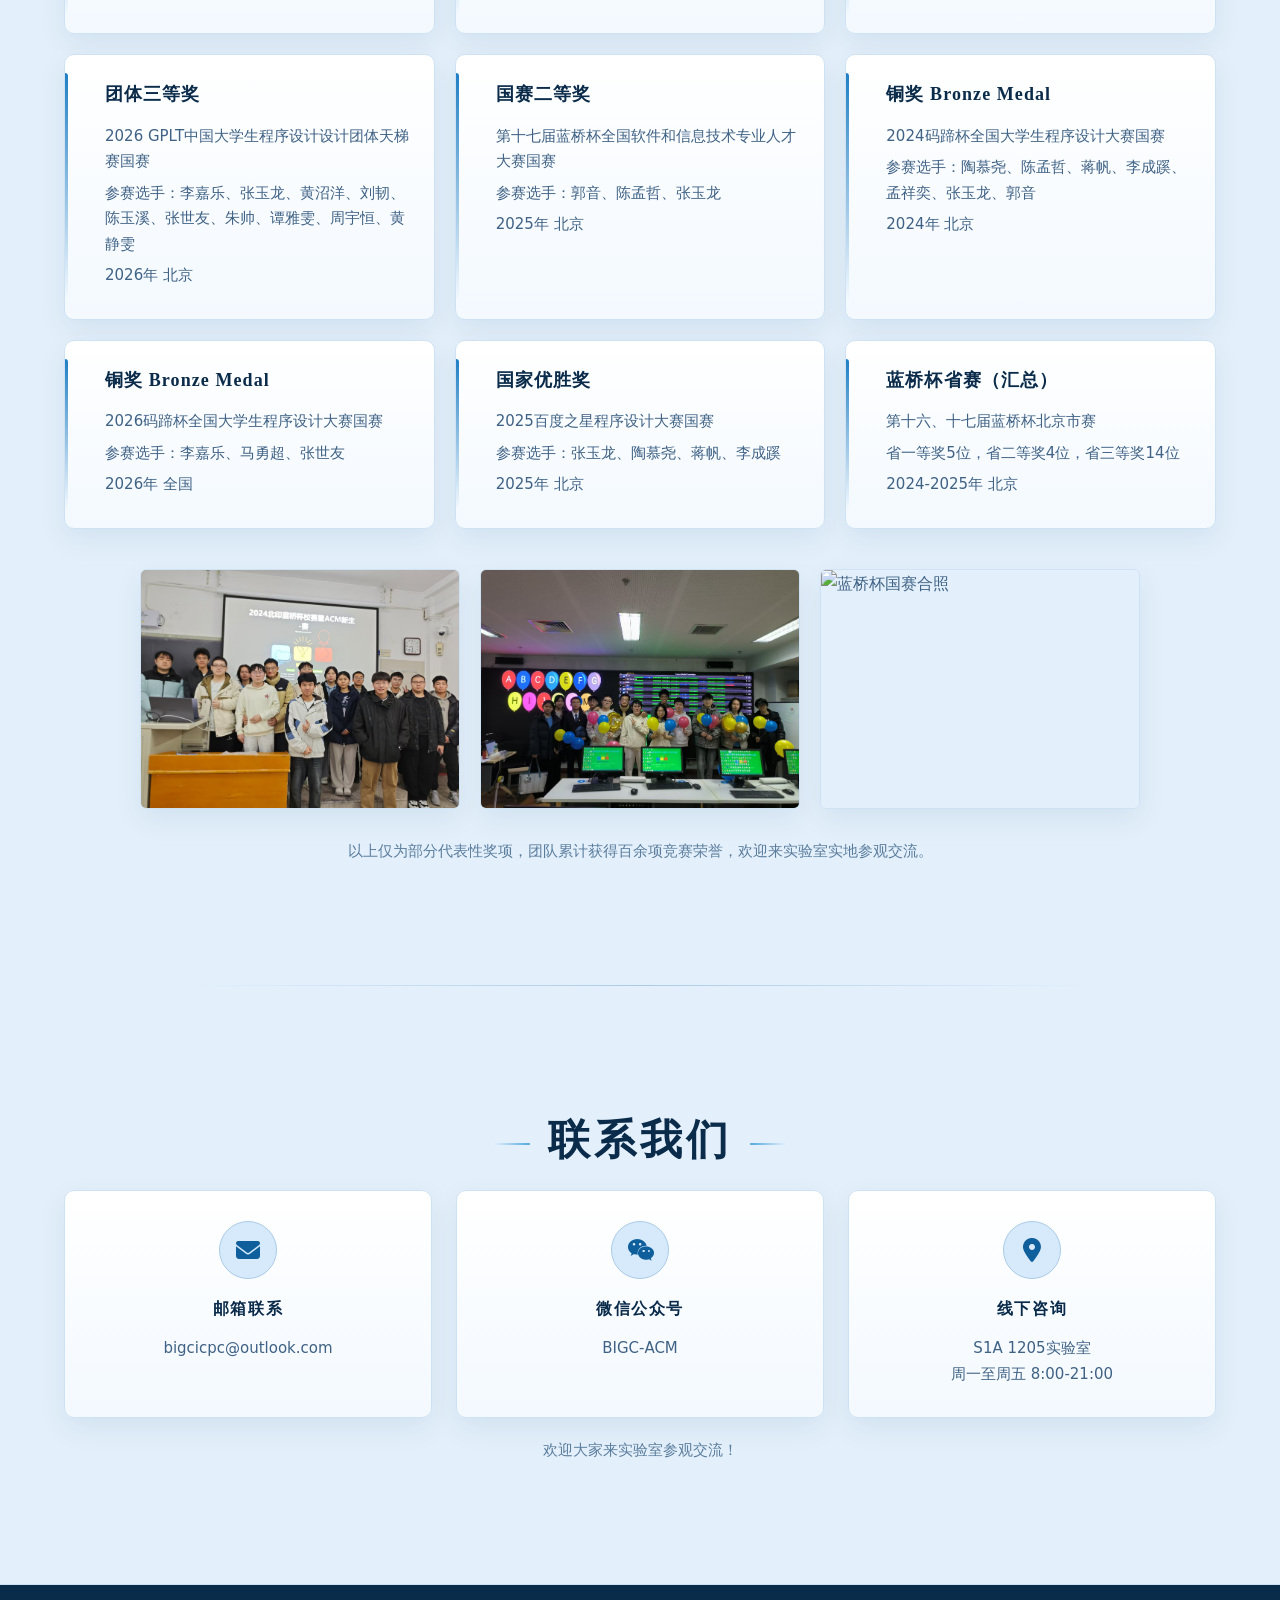
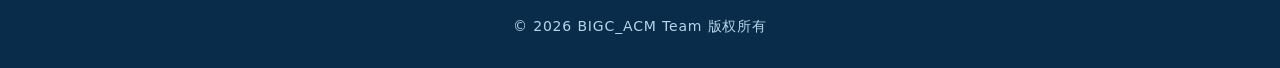
==== commit 483d3de7: "feat: 更新联系邮箱" ====
--- a/index.html
+++ b/index.html
@@ -251,7 +251,7 @@
                         <i class="fa-solid fa-envelope"></i>
                     </div>
                     <h3>邮箱联系</h3>
-                    <p>acm@bigc.edu.cn</p>
+                    <p>bigcicpc@outlook.com</p>
                 </div>
                 <div class="contact-item">
                     <div class="contact-icon">
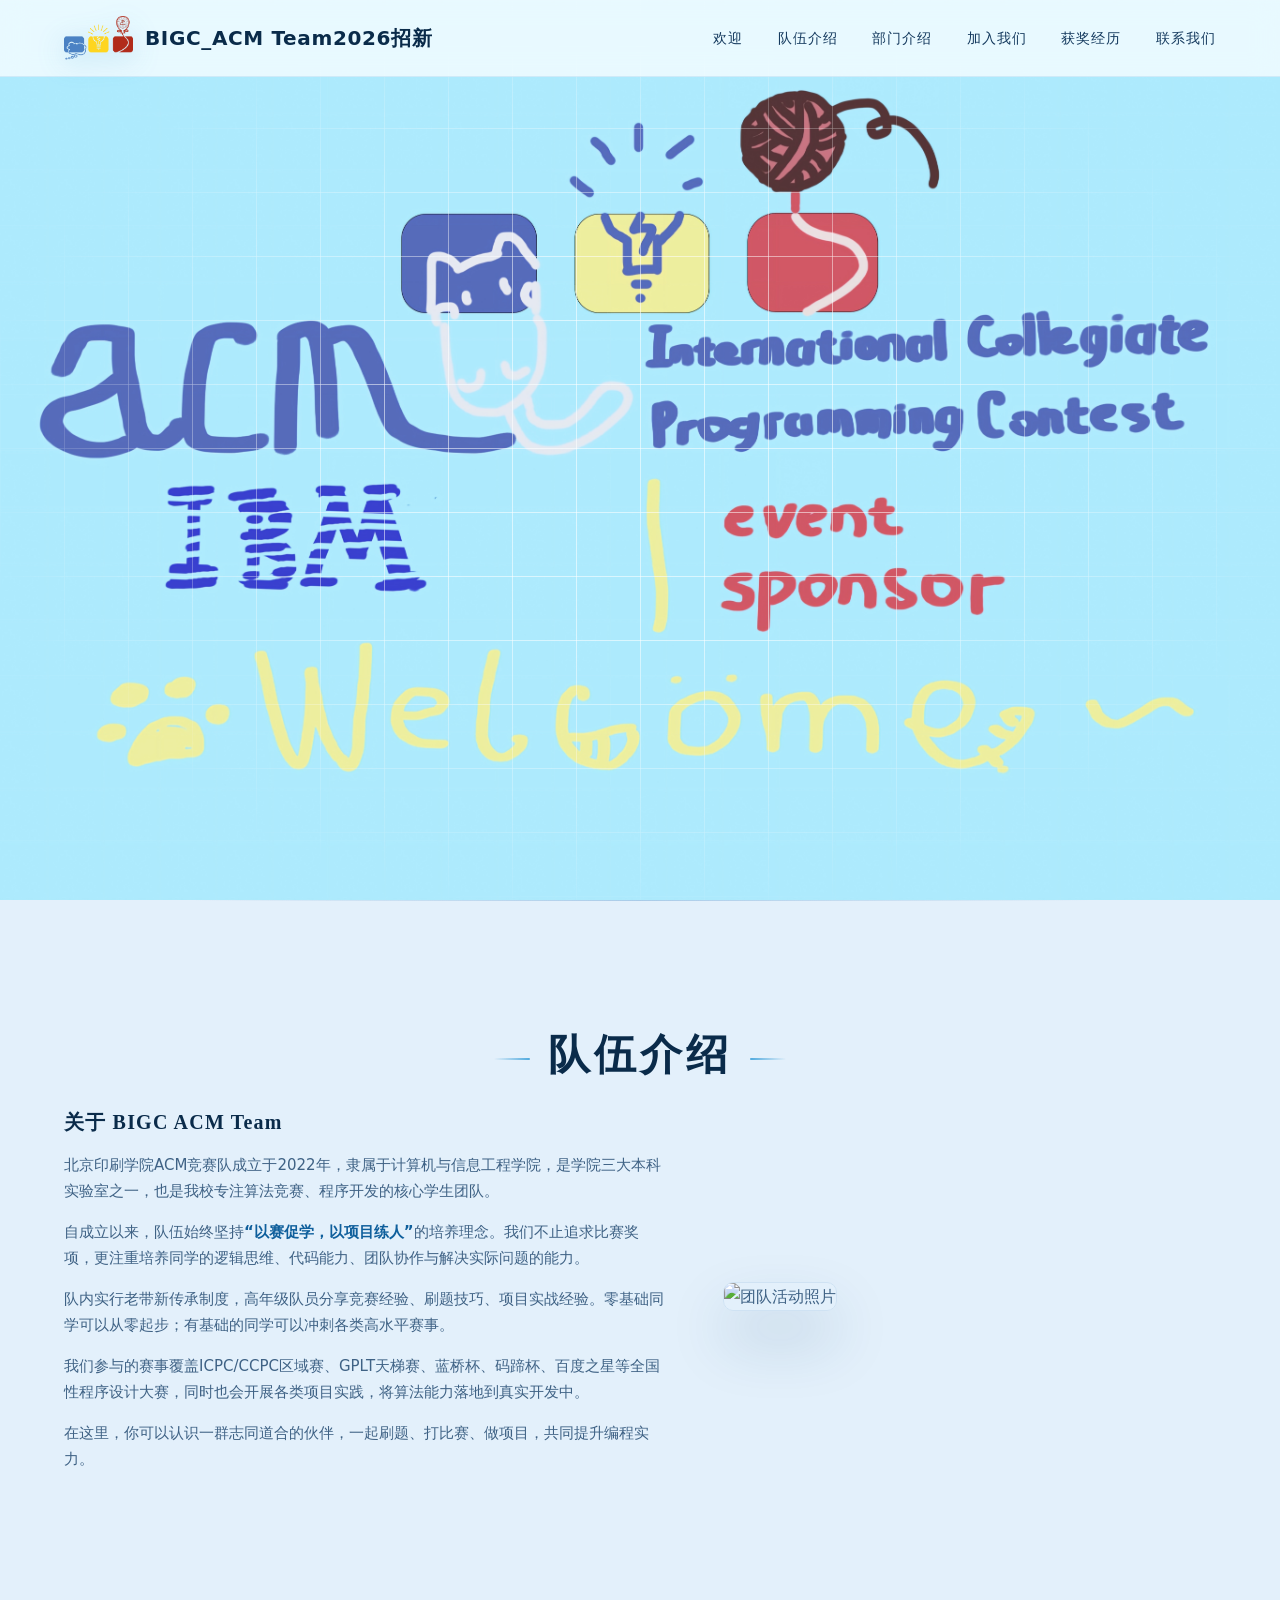
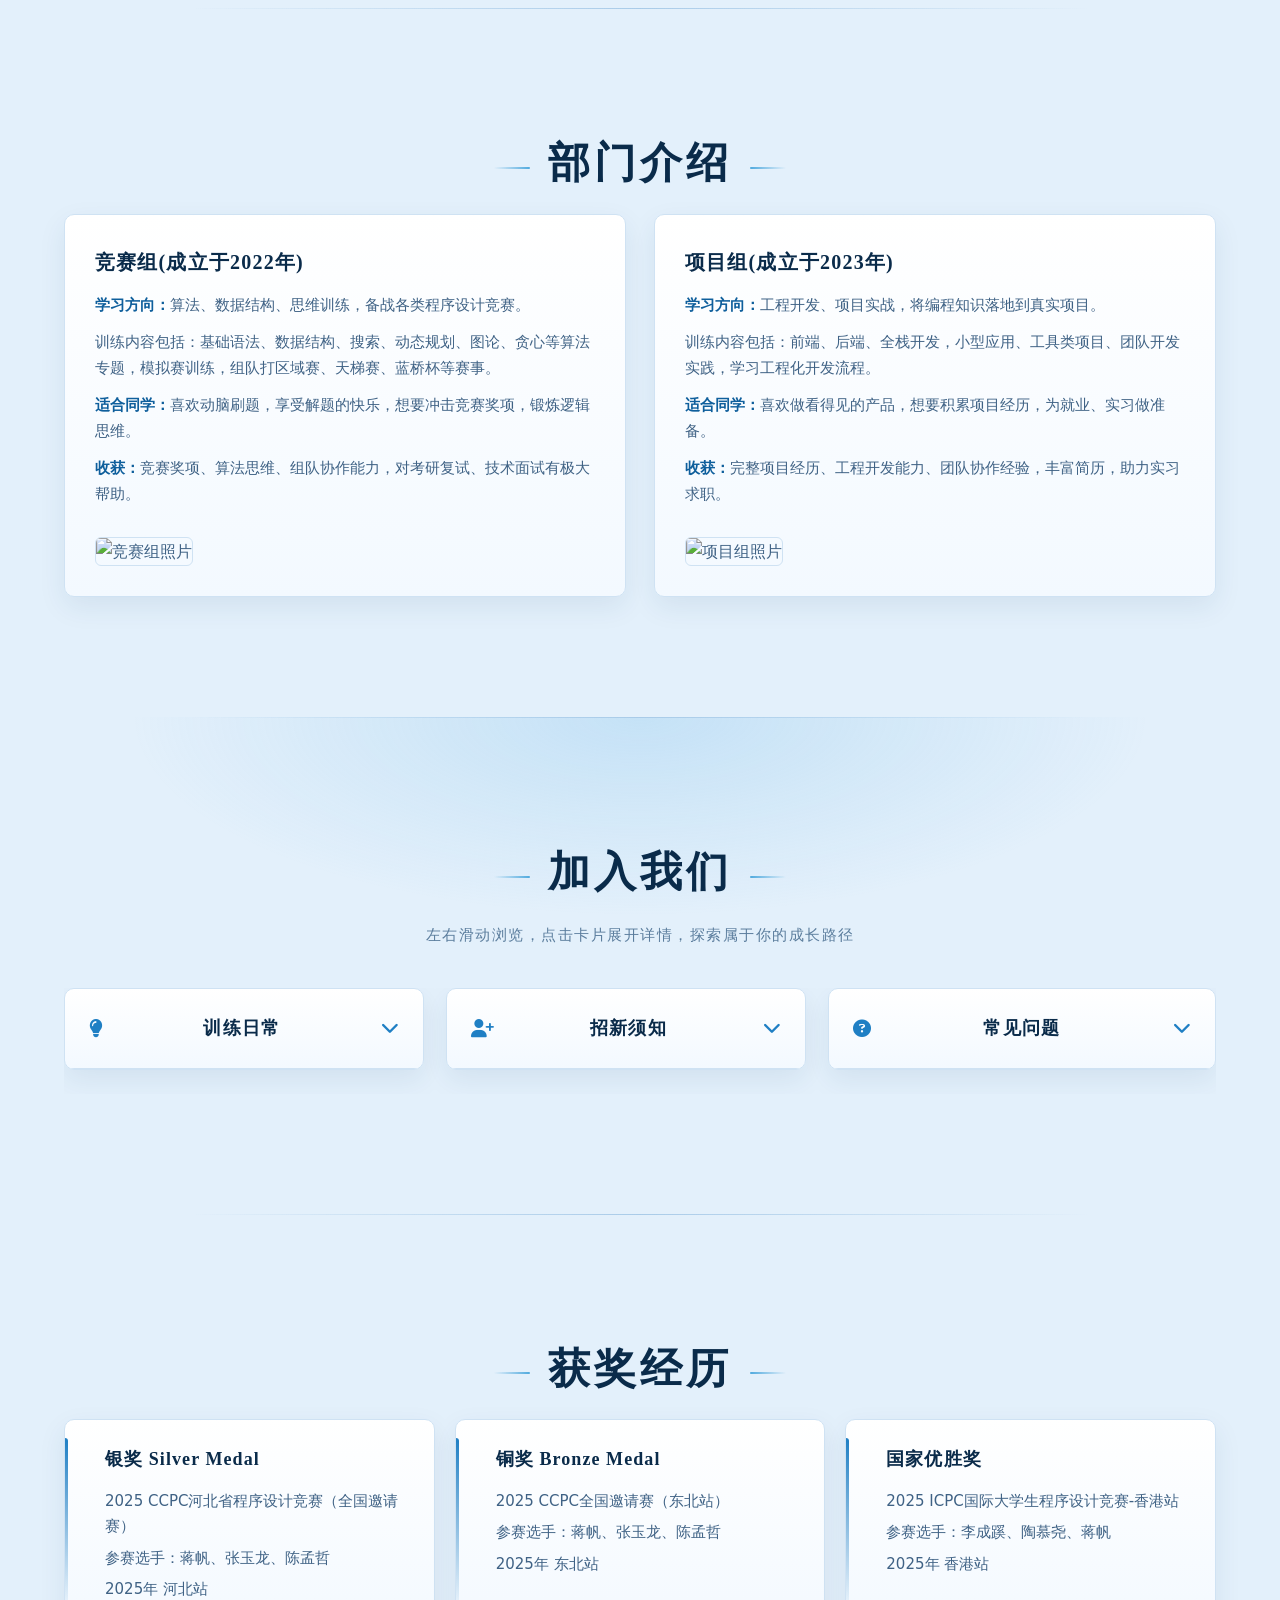
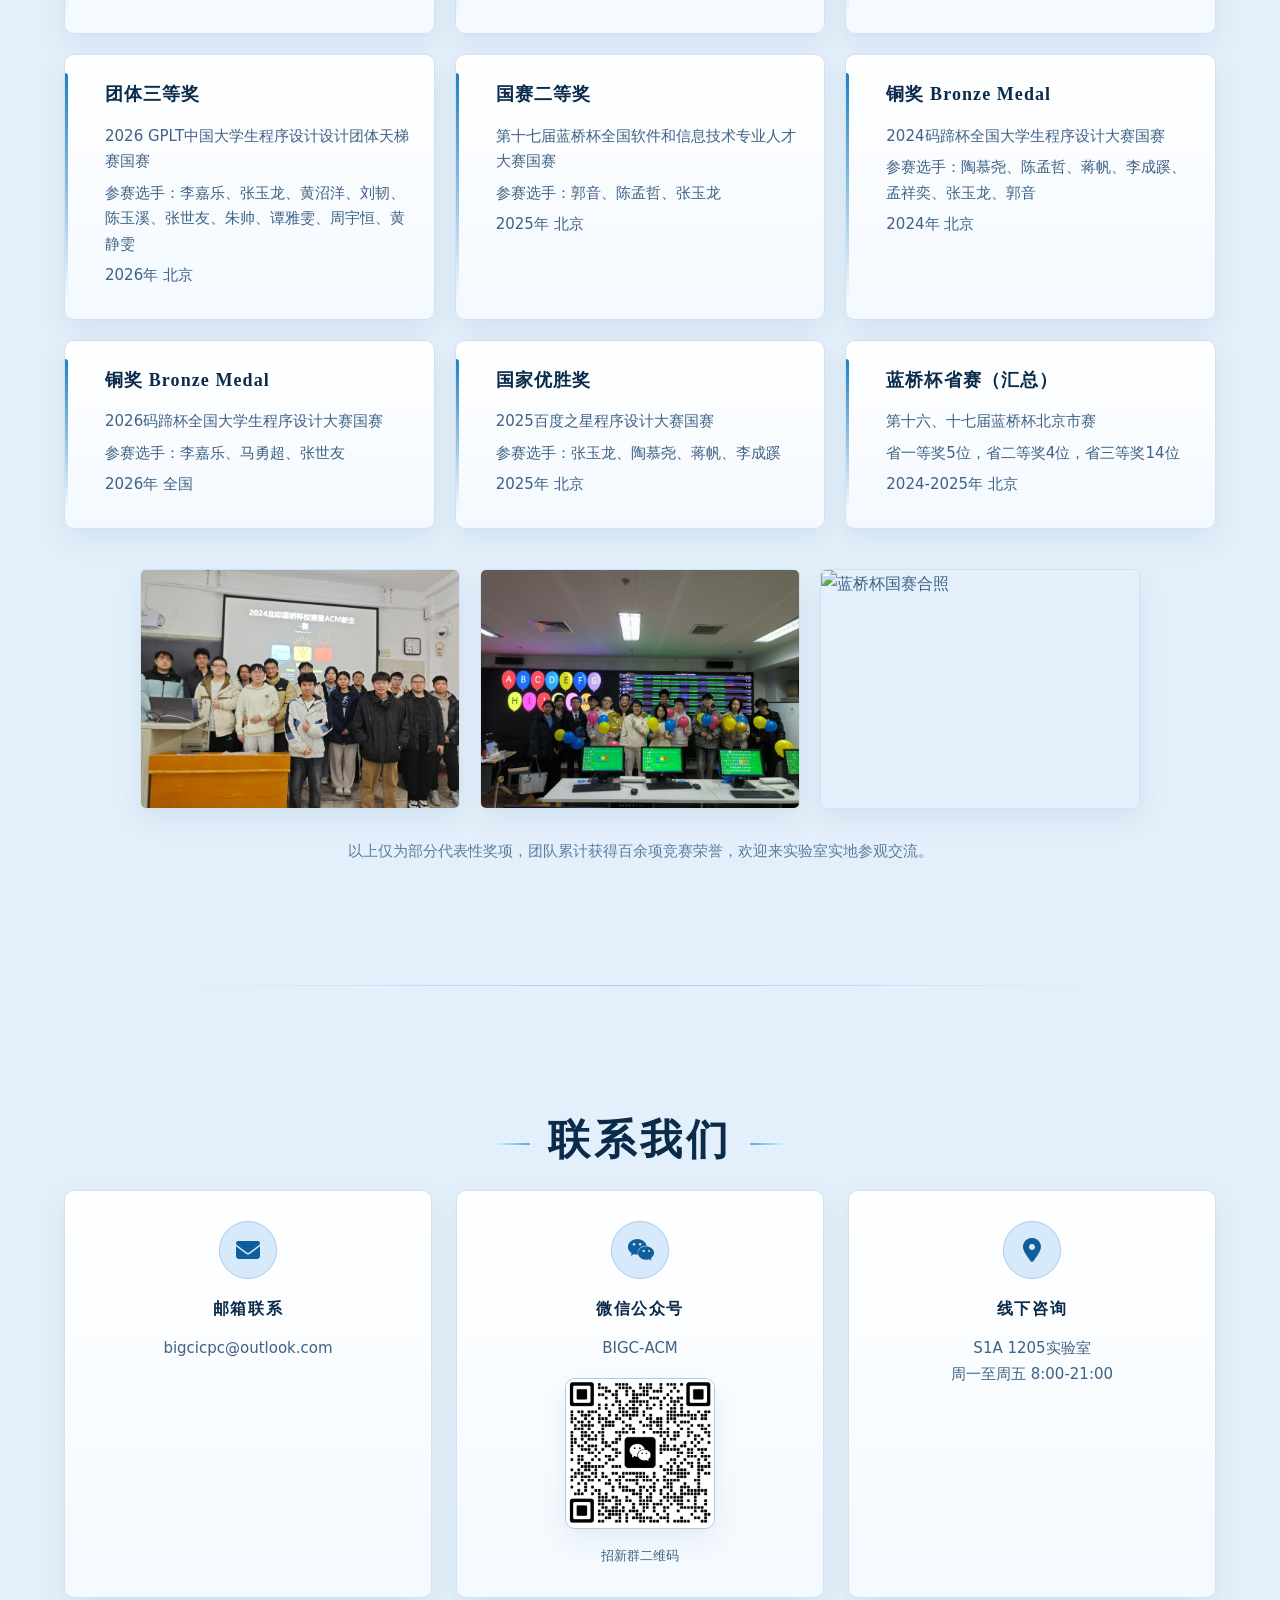
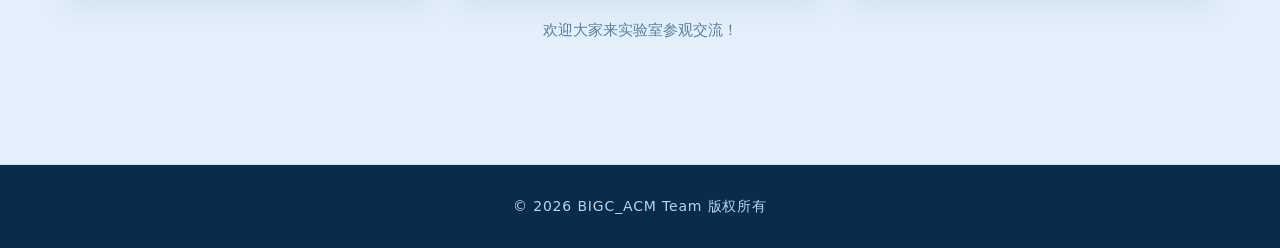
==== commit 63386312: "feat: 添加招新群二维码" ====
--- a/index.html
+++ b/index.html
@@ -259,6 +259,8 @@
                     </div>
                     <h3>微信公众号</h3>
                     <p>BIGC‑ACM</p>
+                    <img src="招新群二维码.jpg" alt="招新群二维码" class="qrcode-img">
+                    <p class="qrcode-tip">招新群二维码</p>
                 </div>
                 <div class="contact-item">
                     <div class="contact-icon">
--- a/test.css
+++ b/test.css
@@ -1032,3 +1032,26 @@
         transition-duration: 0.001ms !important;
     }
 }
+
+
+/* ========== 招新群二维码 ========== */
+.qrcode-img {
+    width: 150px;
+    height: auto;
+    margin-top: 16px;
+    border-radius: var(--radius);
+    border: 1px solid var(--border-strong);
+    box-shadow: var(--shadow-sm);
+    transition: transform 0.3s ease, box-shadow 0.3s ease;
+}
+
+.qrcode-img:hover {
+    transform: scale(1.04);
+    box-shadow: var(--shadow-md);
+}
+
+.qrcode-tip {
+    margin-top: 8px;
+    font-size: 13px;
+    color: var(--muted);
+}
